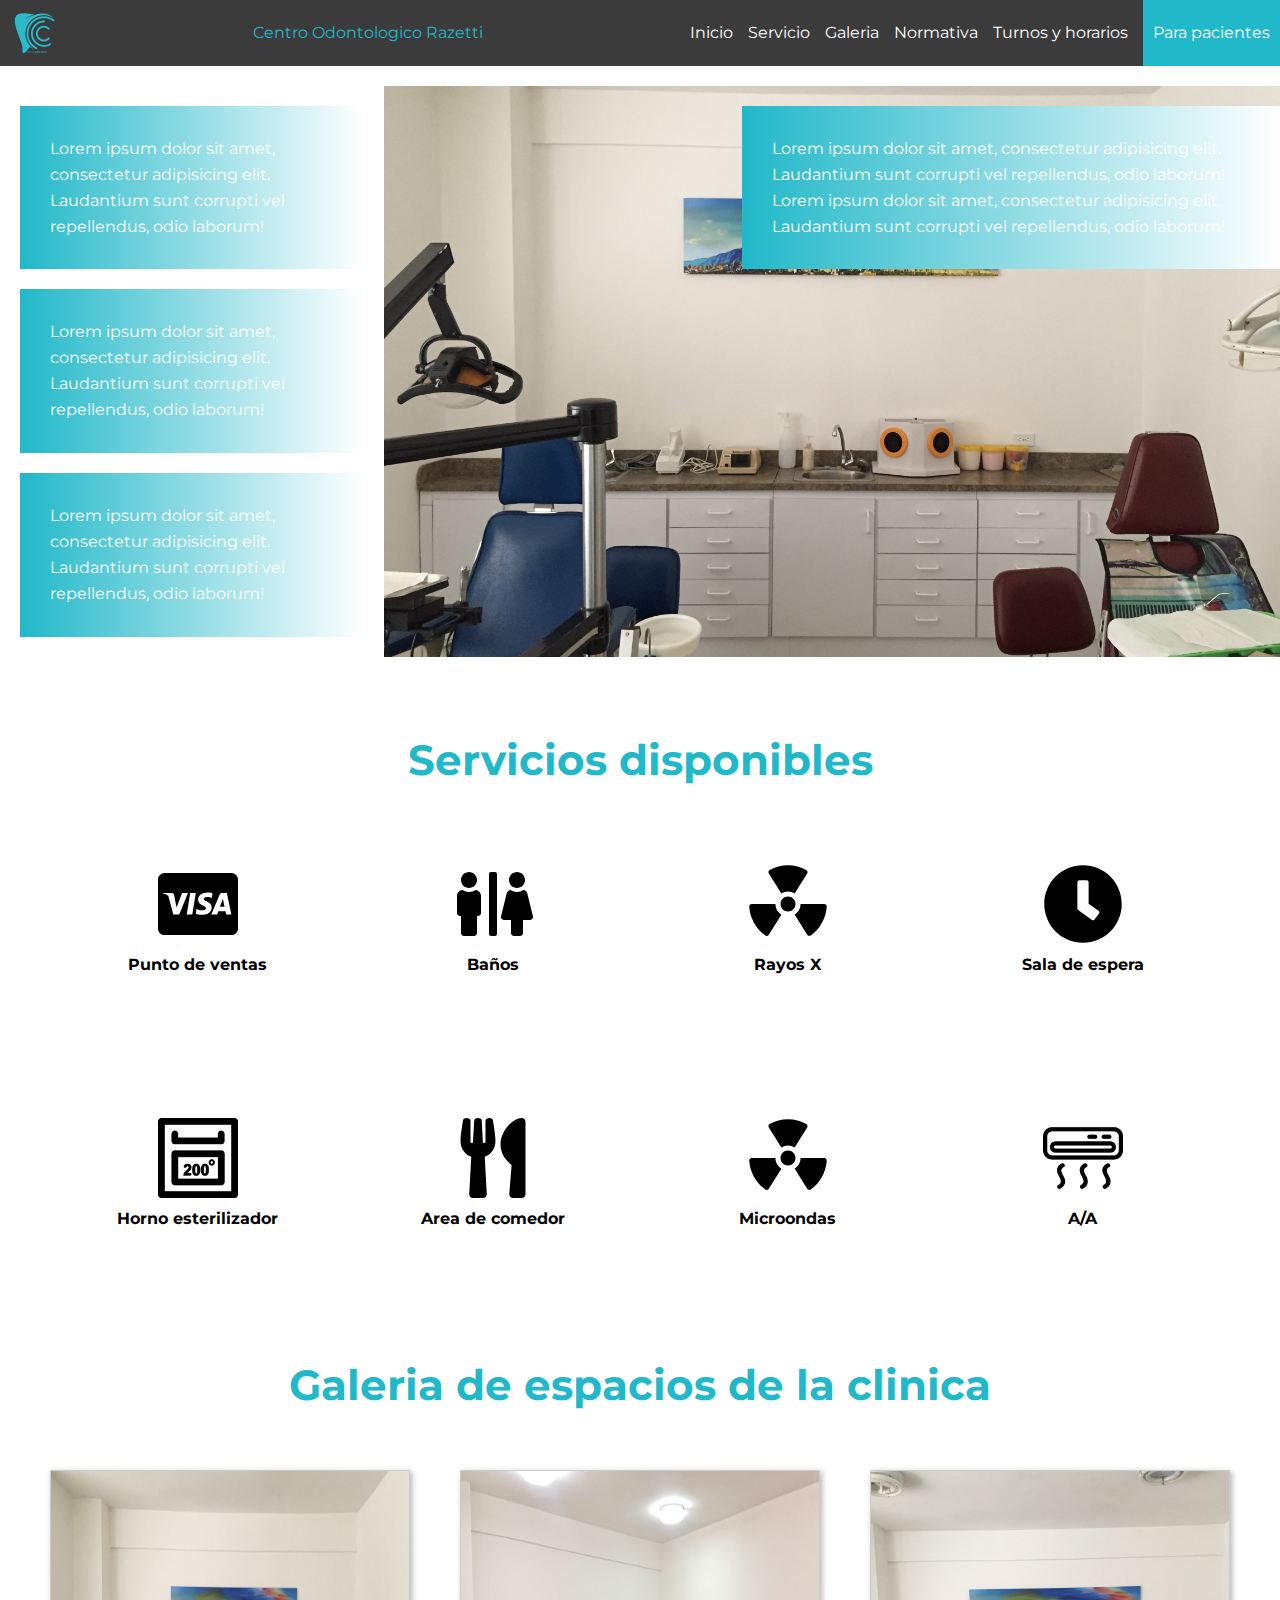
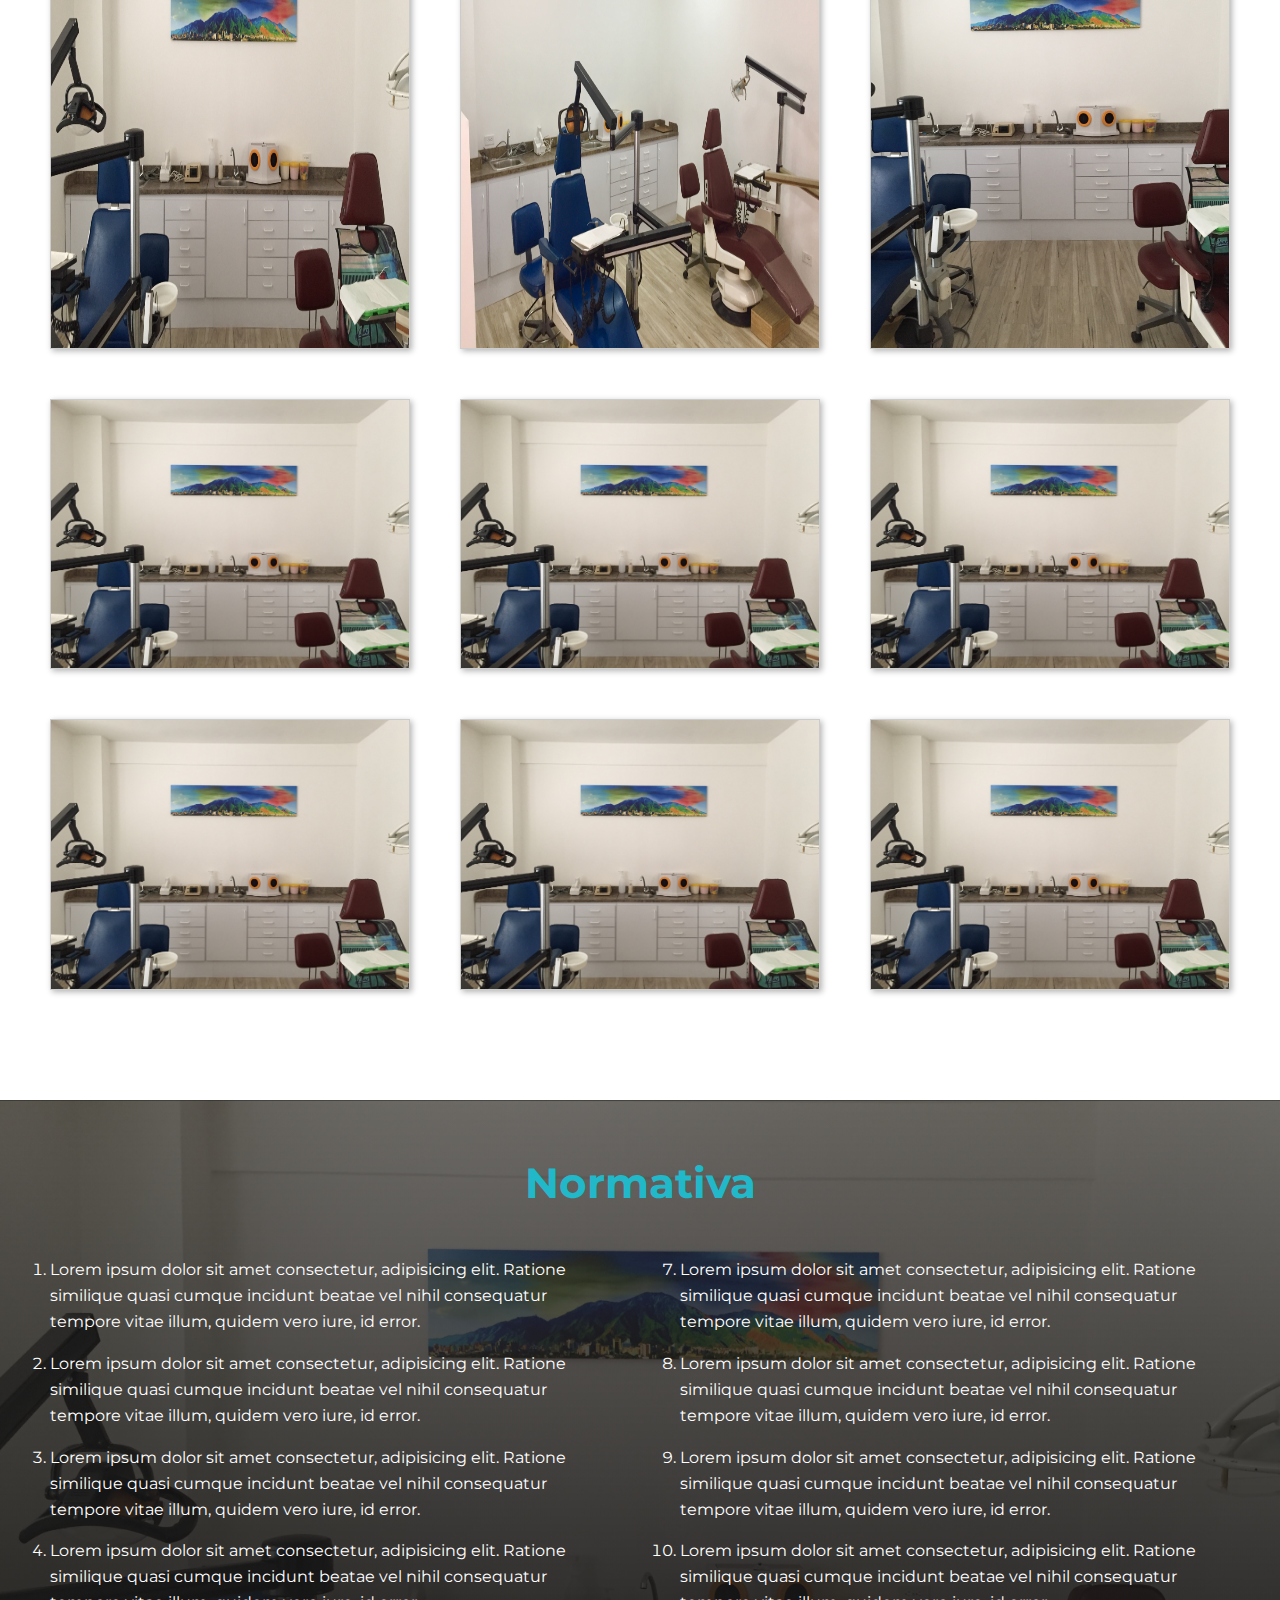
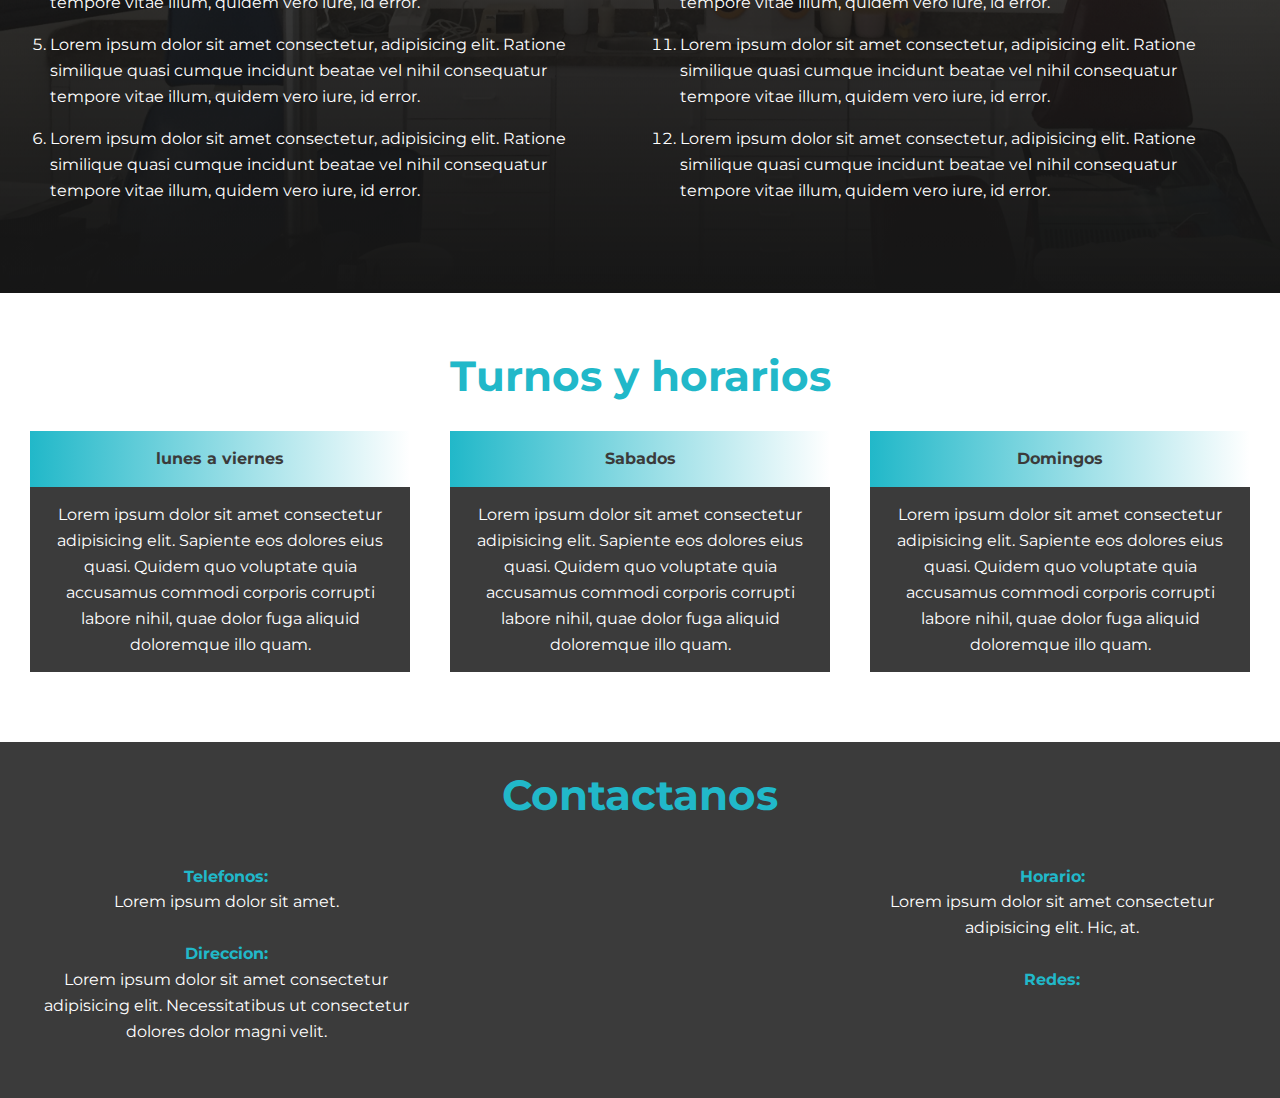
==== odontologos.html @ 335b18a8 "Se agrego galeria" ====
<!DOCTYPE html>
<html lang="en">

<head>
  <!-- Required meta tags -->
  <link rel="icon" href="Assets/Logos/icon.png">

  <!-- Required meta tags -->
  <meta charset="utf-8">
  <meta name="viewport" content="width=device-width, initial-scale=1">
  <link rel="stylesheet" href="https://use.fontawesome.com/releases/v5.4.1/css/all.css"
    integrity="sha384-5sAR7xN1Nv6T6+dT2mhtzEpVJvfS3NScPQTrOxhwjIuvcA67KV2R5Jz6kr4abQsz" crossorigin="anonymous">
  <link href="https://fonts.googleapis.com/css?family=Montserrat|Open+Sans" rel="stylesheet">
  <link rel="stylesheet" href="css/index.css">
  <link rel="stylesheet" href="css/odontologos.css">
  <title>Centro Odontologico Razetti</title>
</head>

<body>
  <div id="wrapper">
    <div id="navBar">
      <img src="Assets/Logos/LogoAzul_s.png" alt="Logo del centro odontologico Razetti">
      <p>Centro Odontologico Razetti</p>
      <ul>
        <li><a href="#misVis">Inicio</a></li>
        <li><a href="#especialidades">Servicio</a></li>
        <li><a href="#especialidades">Galeria</a></li>
        <li><a href="#formulario">Normativa</a></li>
        <li><a href="#opiniones">Turnos y horarios</a></li>
        <li id="CTAOd"><a href="index.html">Para pacientes</a></li>
      </ul>
      <div id="menuPhone">
          <a href="index.html">Soy paciente</a>
      </div>
    </div>
    <div id="odontHeader">
      <div id="odontHeader__cajon1">
        <div class="odontHeader__Desc">
          Lorem ipsum dolor sit amet, consectetur adipisicing elit. Laudantium sunt corrupti vel repellendus, odio
          laborum!
        </div>
        <div class="odontHeader__Desc">
          Lorem ipsum dolor sit amet, consectetur adipisicing elit. Laudantium sunt corrupti vel repellendus, odio
          laborum!
        </div>
        <div class="odontHeader__Desc">
          Lorem ipsum dolor sit amet, consectetur adipisicing elit. Laudantium sunt corrupti vel repellendus, odio
          laborum!
        </div>
      </div>
      <div id="odontHeader__cajon2">
        <div class="odontHeader__Desc">
          Lorem ipsum dolor sit amet, consectetur adipisicing elit. Laudantium sunt corrupti vel repellendus, odio
          laborum!
          Lorem ipsum dolor sit amet, consectetur adipisicing elit. Laudantium sunt corrupti vel repellendus, odio
          laborum!
        </div>
      </div>
    </div>
    <div id="servicios">
      <h1>Servicios disponibles</h1>
      <div id="serviciosCajon">
        <div class="servicioItem">
          <img src="Assets/Icons/cc-visa-brands.svg" alt="">
          <h3>Punto de ventas</h3>
        </div>
        <div class="servicioItem">
          <img src="Assets/Icons/restroom-solid.svg" alt="">
          <h3>Baños</h3>
        </div>
        <div class="servicioItem">
          <img src="Assets/Icons/radiation-solid.svg" alt="">
          <h3>Rayos X</h3>
        </div>
        <div class="servicioItem">
          <img src="Assets/Icons/clock-solid.svg" alt="">
          <h3>Sala de espera</h3>
        </div>
        <div class="servicioItem">
          <img src="Assets/Icons/degree.png" alt="">
          <h3>Horno esterilizador</h3>
        </div>
        <div class="servicioItem">
          <img src="Assets/Icons/utensils-solid.svg" alt="">
          <h3>Area de comedor</h3>
        </div>
        <div class="servicioItem">
          <img src="Assets/Icons/radiation-solid.svg" alt="">
          <h3>Microondas</h3>
        </div>
        <div class="servicioItem">
          <img src="Assets/Icons/AA.png" alt="">
          <h3>A/A</h3>
        </div>
      </div>
    </div>
    <div id="galeria">
      <h2>Galeria de espacios de la clinica</h2>
      <div class="grid">
        <img src="Assets/Fotos/IMG_8356.jpg" alt="Sample photo">
        <img src="Assets/Fotos/IMG_7278.jpg" alt="Sample photo">
        <img src="Assets/Fotos/IMG_8357.JPG" alt="Sample photo">
        <img src="Assets/Fotos/IMG_8356.jpg" alt="Sample photo">
        <img src="Assets/Fotos/IMG_8356.jpg" alt="Sample photo">
        <img src="Assets/Fotos/IMG_8356.jpg" alt="Sample photo">
        <img src="Assets/Fotos/IMG_8356.jpg" alt="Sample photo">
        <img src="Assets/Fotos/IMG_8356.jpg" alt="Sample photo">
        <img src="Assets/Fotos/IMG_8356.jpg" alt="Sample photo">
      </div>
    </div>
    <div id="normativa">
      <h2>Normativa</h2>
      <div id="normas">
        <div class="normas_cajon">
          <ol>
            <li>Lorem ipsum dolor sit amet consectetur, adipisicing elit. Ratione similique quasi cumque incidunt beatae
              vel nihil consequatur tempore vitae illum, quidem vero iure, id error.</li>
            <li>Lorem ipsum dolor sit amet consectetur, adipisicing elit. Ratione similique quasi cumque incidunt beatae
              vel nihil consequatur tempore vitae illum, quidem vero iure, id error.</li>
            <li>Lorem ipsum dolor sit amet consectetur, adipisicing elit. Ratione similique quasi cumque incidunt beatae
              vel nihil consequatur tempore vitae illum, quidem vero iure, id error.</li>
            <li>Lorem ipsum dolor sit amet consectetur, adipisicing elit. Ratione similique quasi cumque incidunt beatae
              vel nihil consequatur tempore vitae illum, quidem vero iure, id error.</li>
            <li>Lorem ipsum dolor sit amet consectetur, adipisicing elit. Ratione similique quasi cumque incidunt beatae
              vel nihil consequatur tempore vitae illum, quidem vero iure, id error.</li>
            <li>Lorem ipsum dolor sit amet consectetur, adipisicing elit. Ratione similique quasi cumque incidunt beatae
              vel nihil consequatur tempore vitae illum, quidem vero iure, id error.</li>
          </ol>
        </div>
        <div class="normas_cajon">
          <ol start="7">
            <li>Lorem ipsum dolor sit amet consectetur, adipisicing elit. Ratione similique quasi cumque incidunt beatae
              vel nihil consequatur tempore vitae illum, quidem vero iure, id error.</li>
            <li>Lorem ipsum dolor sit amet consectetur, adipisicing elit. Ratione similique quasi cumque incidunt beatae
              vel nihil consequatur tempore vitae illum, quidem vero iure, id error.</li>
            <li>Lorem ipsum dolor sit amet consectetur, adipisicing elit. Ratione similique quasi cumque incidunt beatae
              vel nihil consequatur tempore vitae illum, quidem vero iure, id error.</li>
            <li>Lorem ipsum dolor sit amet consectetur, adipisicing elit. Ratione similique quasi cumque incidunt beatae
              vel nihil consequatur tempore vitae illum, quidem vero iure, id error.</li>
            <li>Lorem ipsum dolor sit amet consectetur, adipisicing elit. Ratione similique quasi cumque incidunt beatae
              vel nihil consequatur tempore vitae illum, quidem vero iure, id error.</li>
            <li>Lorem ipsum dolor sit amet consectetur, adipisicing elit. Ratione similique quasi cumque incidunt beatae
              vel nihil consequatur tempore vitae illum, quidem vero iure, id error.</li>
          </ol>
        </div>
      </div>
    </div>
    <div id="turnos">
      <h2>Turnos y horarios</h2>
      <div id="turnosHorarios">
        <div class="turnodesc">
          <div class="turnosDia">
            lunes a viernes
          </div>
          <div class="turnosDia__desc">
            Lorem ipsum dolor sit amet consectetur adipisicing elit. Sapiente eos dolores eius quasi. Quidem quo
            voluptate quia accusamus commodi corporis corrupti labore nihil, quae dolor fuga aliquid doloremque illo
            quam.
          </div>
        </div>
        <div class="turnodesc">
          <div class="turnosDia">
            Sabados
          </div>
          <div class="turnosDia__desc">
            Lorem ipsum dolor sit amet consectetur adipisicing elit. Sapiente eos dolores eius quasi. Quidem quo
            voluptate quia accusamus commodi corporis corrupti labore nihil, quae dolor fuga aliquid doloremque illo
            quam.
          </div>
        </div>
        <div class="turnodesc">
          <div class="turnosDia">
            Domingos
          </div>
          <div class="turnosDia__desc">
            Lorem ipsum dolor sit amet consectetur adipisicing elit. Sapiente eos dolores eius quasi. Quidem quo
            voluptate quia accusamus commodi corporis corrupti labore nihil, quae dolor fuga aliquid doloremque illo
            quam.
          </div>
        </div>
      </div>
    </div>
    <div id="contacto">
      <h2>Contactanos</h2>
      <div id=cajon__contacto>
        <div id="datos">
          <p><span>Telefonos:</span><br>Lorem ipsum dolor sit amet.</p><br>
          <p><span>Direccion:</span><br>Lorem ipsum dolor sit amet consectetur adipisicing elit. Necessitatibus ut
            consectetur dolores
            dolor magni velit.</p>
        </div>
        <div id="imagen">
          <iframe
            src="https://www.google.com/maps/embed?pb=!1m18!1m12!1m3!1d1140.372047021545!2d-66.90102717078244!3d10.502074318170875!2m3!1f0!2f0!3f0!3m2!1i1024!2i768!4f13.1!3m3!1m2!1s0x0%3A0x0!2zMTDCsDMwJzA3LjUiTiA2NsKwNTQnMDEuNyJX!5e1!3m2!1ses-419!2sve!4v1553221756617"
            width="100%" height="200" frameborder="1" style="border:0" allowfullscreen></iframe>
          <!--img src="Assets/Fotos/IMG_7278.jpg" alt=""-->
        </div>
        <div id="redes">
          <p><span>Horario:</span><br>Lorem ipsum dolor sit amet consectetur adipisicing elit. Hic, at.</p><br>
          <p><span>Redes:</span><br> <a href="https://api.whatsapp.com/send?phone=584126186427" target="_blank"><i
                class="fab fa-whatsapp"></i></a> <a href="https://www.facebook.com/odontorazetti/" target="_blank"><i
                class="fab fa-facebook"></i></a> <a href="https://www.instagram.com/odontorazetti/" target="_blank"><i
                class="fab fa-instagram"></i></a></p>
        </div>
      </div>
    </div>
  </div>
  <script>
    window.onscroll = function () { myFunction() };

    var navbar = document.getElementById("navBar");
    var sticky = navbar.offsetTop;

    function myFunction() {
      if (window.pageYOffset >= sticky) {
        navbar.classList.add("sticky")
      } else {
        navbar.classList.remove("sticky");
      }
    }
  </script>
  <script type="text/javascript">
    var Tawk_API = Tawk_API || {}, Tawk_LoadStart = new Date();
    (function () {
      var s1 = document.createElement("script"), s0 = document.getElementsByTagName("script")[0];
      s1.async = true;
      s1.src = 'https://embed.tawk.to/5c956333101df77a8be405fd/default';
      s1.charset = 'UTF-8';
      s1.setAttribute('crossorigin', '*');
      s0.parentNode.insertBefore(s1, s0);
    })();
  </script>
</body>

</html>
---- css/index.css ----
/*******************************
********Estilos Comunes*********
*******************************/

/*
Escala de fuentes
4.236em
2.618em
1.618em
1em
0.618em
0.382em
0.236em
*/

html {
  box-sizing: border-box;
  scroll-behavior: smooth;
}

* , *:before , *:after {
  box-sizing:inherit;
}

img {
  max-width: 100%;
}

.sticky {
  position: fixed;
  top: 0;
  left:0;
  width: 100%;
  z-index: 999;
}

#menuPhone {
  display:none;
}

#wrapper {
  max-width: 1440px;
  margin-left: auto;
  margin-right: auto;
}

*, body {
  padding: 0;
  margin:0;
  font-family: 'Montserrat', sans-serif;
  font-size: 100%;
  line-height: 1.618em;
}

h1, h2 {
  font-family:Montserrat;
  font-size: 2.618em;
  color: #21b8c9;
}

h3 {
  font-size: 1.618;
}
/*******************************
*************Header*************
*******************************/
header {
  width: 100%;
  height: 100vh;
  display: flex;
  position:relative
}

#header__image {
  height: 100vh;
  width: 50%;
  background-image: linear-gradient(to right,rgba(255, 255, 255, 0) 0%, rgba(255, 255, 255, 0.1) 80%, rgb(255, 255, 255) 100%), url("../Assets/Imagenes/Capa_8.jpg");
  background-size: cover;
  background-position: center center;
  padding: 20px;
}

  #header__image img {
    width: 6.25em;
  }

#header__text {
  display: flex;
  flex-direction: column;
  width: 50%;
  padding: 80px;
  justify-content: center;
  text-align: center;
}

#imgHeader {
  display:none;
}

  #header__text * {
    margin-bottom: 40px;
  }

  #header__text h1 {
    color: #2cbacb;
  }

  #imgHeader2 {
    width: 50%;
    align-self: center;
  }

  #side__social {
    width: 3em;
    padding: 15px;
    display: flex;
    flex-direction: column;
    text-align: center;
    position:absolute;
    bottom:0;
    right: 0;
    background: #21b8c9;
  }

  #side__social i {
    font-size:1.5em;
    color: white;
    margin: .7em 0;
  }


/*******************************
*************NavBar*************
*******************************/

#navBar {
  background-color: #3b3b3b;
  display: flex;
  justify-content: space-between;
  align-items: center;
  color:#21b8c9;
}

  #navBar img {
    height: 50px;
    padding-left: 10px;
  }

  #navBar ul {
    display: flex;
  }

    #navBar li {
      padding-top: 20px;
      padding-bottom: 20px;
      margin-left:15px;
      list-style-type: none;
      text-align: center;
    }

    #navBar a {
      text-decoration: none;
      color: white;
    }

    #CTAOd {
      padding-right: 10px; 
      padding-left: 10px;
      background-color: #21b8c9;
      color:#3b3b3b;
    }

/*******************************
********Mision y Vision*********
*******************************/

#misVis {
  background-image: linear-gradient(to top , rgba(22,22,22, 1),  rgba(22,22,22, .6)), url("../Assets/Fotos/IMG_8356.jpg");
  background-size: cover;
  background-position: center center;
  display:flex;
}

  #misVis > * {
    padding: 50px 40px 40px 40px;
  }

  #mision{
    text-align: right;
  }

  #misVis p {
    color: white;
  }

/*******************************
********Especialidades**********
*******************************/
#especialidades {
  text-align: center;
  padding: 50px 30px;
}

.especialidad {
  display: flex;
  align-items: center;
  padding: 30px;
  text-align: left;
}

.especialidad__imagen{
  width:50%;
}

.especialidad__imagen img{
  width:60%;
  border-radius: 20px;
}

.especialidad__texto{
  width:50%;
  text-align: left
}

.reverse {
  flex-direction: row-reverse;
  text-align: right;
}

/*******************************
************Formulario***********
*******************************/
#formulario {
  background-color: #21b8c9;
  display: flex;
}

  #imgFormulario {
    width:50%;
    background-image: linear-gradient(to top , rgba(22,22,22, .8),  rgba(22,22,22, .2)), url("../Assets/Fotos/IMG_7278.jpg");
    background-position: center center;
    background-size: cover;
    display:flex;
    flex-direction: column;
    justify-content: center;
    align-items: center;
    padding: 30px;
    color:white;
    text-align: center;
  }

    #imgFormulario img{
      width:40%;
      padding-bottom: 50px;
    }

  #textoFormulario {
    width: 50%;
    color:white;
    text-align: center;
    padding:  100px 20px;
    display: flex;
    flex-direction: column;
    justify-content: center;
  }


  #textoFormulario input {
    width: 100%;
  }


  #textoFormulario form {
    width: 100%;
    text-align: left;
    padding: 0 15% 0 15%;
  }

  #textoFormulario #phone {
    width: 50%;
  }

  #textoFormulario div {
    margin: 1em 0 1em 0;
  }

  #textoFormulario textarea {
    width:100%;
    height: 200px;
  }


    #textoFormulario h2{
      color:white;
      margin-bottom: 1em;
    }

  .btn {
      width: 170px;
      height: 40px;
      background-color: #3b3b3b;
      border-radius: 5px;
      border: none;
      color:#fff;
      align-self: flex-start;
    }

/*******************************
************Opiniones***********
*******************************/

#opiniones {
  background-image: linear-gradient(to top , rgba(250,250,250, .8),  rgba(250,250,250, .2)), url("../Assets/Fotos/opiniones.jpg");
  background-size: cover;
  padding: 100px 20px;
  text-align: center;
}

#opiniones h2{
  color: #3b3b3b;
}
  

#cajon__pacientes {
  display: flex;
  padding: 100px 20px 20px 20px;
}

 .paciente {
   text-align: center;
   padding:20px;
 }

 .paciente img {
   border-radius: 50%;
   width: 40%;
   transition: .5s;
   filter: grayscale(100%);
 }

 .paciente img:hover {
  filter: grayscale(0%);
}

 .paciente p, .paciente cite {
   font-size: .9em
 }

/*******************************
*************Contacto************
*******************************/

#contacto {
  background-color: #3b3b3b;
  color:#fff;
  text-align: center;
  padding:20px;
}

#cajon__contacto {
  display: flex;
  align-items: center;
}

#cajon__contacto div {
  width:33.3%;
  text-align: center;
  padding: 20px;
}

#cajon__contacto a {
  color:#fff;
  font-size: 2em;
  margin: 10px;
}

#cajon__contacto span {
  font-weight: bold;
  color: #21b8c9
}

/*******************************
*************Media************
*******************************/
/*******************************
*************Queries************
*******************************/

@media (max-width:600px) {
#menuPhone {
  display:block;
  background-color: #21b8c9;
  color:#fff;
  text-align: center;
  padding: 10px;
  align-self: flex-end
}

*, body {
  font-size: 95%;
}

h1, h2 {
    font-size: 1.618em
  }
/*******************************
*************Header*************
*******************************/
  #header__image {
    display:none;
  }

  #header__text {
    background-image: linear-gradient(to top , rgba(22,22,22, .8),  rgba(22,22,22, .2)), url("../Assets/Imagenes/Capa_8.jpg");
    width: 100%;
  }



  #header__text p {
    display:none;
  }

  #header__text * {
    margin-bottom: 0;
  }
  
    #imgHeader {
      display:block;
      width:150px;
      height: 150px;
      align-self: center;
    }

    
    #imgHeader2 {
      display:none;
    }

  

/*******************************
*************NavBar*************
*******************************/

  #navBar {
    justify-content: space-between;
  }

  #navBar ul {
    display: none;
  }

  #navBar img {
    height: 40px;
    padding-right: 10px
  }

/*******************************
********Mision y Vision*********
*******************************/

#misVis {
  background-image: linear-gradient(to top , rgba(22,22,22, 1),  rgba(22,22,22, .6)), url("../Assets/Fotos/IMG_8356.jpg");
  background-size: cover;
  background-position: center center;
  display:flex;
  flex-direction: column;
  text-align: center;

}
  #mision{
    text-align: center;
  }

/*******************************
********Especialidades**********
*******************************/

  .especialidad {
    display: flex;
    flex-direction: column;
    text-align: center;
  }

  .especialidad__imagen{
    width:100%
  }

  .especialidad__imagen img{
    width:100%;
    margin-bottom:1em;
  }

  .especialidad__texto{
    width:100%;
    text-align: center;
  }

/*******************************
************Formulario***********
*******************************/
  #imgFormulario {
    display:none;
  }
  
  #textoFormulario {
    width: 100%;
    background-image: linear-gradient(to top , rgba(22,22,22, .8),  rgba(22,22,22, .2)), url("../Assets/Fotos/IMG_7278.jpg");
    background-position: center center;
    background-size: cover;
  }

/*******************************
************Opiniones***********
*******************************/
#opiniones {
  background-image: linear-gradient(to top , #fff, #fff )
}

#opiniones h2{
  color: #21b8c9;
}

#cajon__pacientes {
  flex-direction:column;
  background-color: #fff
}

.paciente img {
  width: 60%;
}

/*******************************
*************Contacto************
*******************************/
#cajon__contacto {
 flex-direction:column;
 
}

#cajon__contacto div {
  width:100%;
}
}
---- css/odontologos.css ----
html {
  box-sizing: border-box;
  scroll-behavior: smooth;
}

* , *:before , *:after {
  box-sizing:inherit;
}


/*******************************
*************Header*************
*******************************/
#odontHeader {
  display: flex;
  padding: 20px 0
}

#odontHeader__cajon1 {
width:30%;
}

#odontHeader__cajon2 {
  width:70%;
  background-image: url("../Assets/Fotos/IMG_8356.jpg");
  background-size: cover;
  background-position: center;
}

  #odontHeader__cajon2 div {
    width: 60%;
    margin-left: auto;
    margin-right: 0;
  }

.odontHeader__Desc {
  background-image: linear-gradient(to right, #21b8c9, white);
  margin:20px;
  padding: 30px;
  color:white;
}

/*******************************
************Servicios***********
*******************************/
#servicios {
  text-align: center;
  padding: 50px;
}

#serviciosCajon {
  display: flex;
  flex-wrap: wrap
}

.servicioItem {
  width: 25%;
  padding: 70px 30px
}

.servicioItem img {
  width: 80px;
  height: 80px
}

/*******************************
**************Grid**************
*******************************/
#galeria{
 text-align: center;
 margin-bottom: 60px
}

.grid { 
  padding: 50px;
  display: grid;
  grid-template-columns: repeat(3, 1fr);
  grid-gap: 50px;
  align-items: stretch;
  }
.grid img {
  border: 1px solid #ccc;
  box-shadow: 2px 2px 6px 0px  rgba(0,0,0,0.3);
  max-width: 100%;
}

/*******************************
*************Normas*************
*******************************/
#normativa {
  text-align: center;
  background-image: linear-gradient(to top , rgba(22,22,22, 1),  rgba(22,22,22, .6)), url("../Assets/Fotos/IMG_8356.jpg");
  background-size: cover;
  background-position: center center;
  padding: 50px 10px
}

#normas {
  display: flex;
}

.normas_cajon {
  width: 50%
}

.normas_cajon ol {
  margin: 40px;
  text-align: left;
  color: #fff;
}

.normas_cajon li {
  margin-bottom: 16px;
}

/*******************************
************Horarios************
*******************************/
#turnos {
  text-align: center;
  padding: 50px 10px
}

#turnosHorarios {
  display: flex;
  
}

.turnodesc {
  margin: 20px;
}

.turnosDia {
  background-image: linear-gradient(to right, #21b8c9, white);
  margin:20px;
  color: #3b3b3b;
  width: 100%;
  margin: 0;
  padding: 15px;
  font-weight: bold
}

.turnosDia__desc {
  color: #fff;
  background-color: #3b3b3b;
  width: 100%;
  margin: 0;
  padding: 15px
}


/*******************************
*************Media************
*******************************/
/*******************************
*************Queries************
*******************************/
/*******************************
*************Header*************
*******************************/
@media (max-width:600px) {
  *, body {
    font-size: 95%;
  }

#odontHeader__cajon1 {
  display:none;
}

#odontHeader__cajon2 {
  width:100%;
}

/*******************************
***********Servicios************
*******************************/
#servicios {
  padding: 10px;
}

.servicioItem {
  width: 50%;
}

.servicioItem img {
  width: 50px;
  height: 50px
}

/*******************************
*************Normas*************
*******************************/
#normas {
  display: flex;
  flex-direction: column;
}

#normativa h2 {
margin-bottom:40px;
}

.normas_cajon {
  width: 100%
}

.normas_cajon ol {
  margin: 0 40px 0 40px;
}

/*******************************
************Horarios************
*******************************/
#turnosHorarios {
  display: flex;
  flex-direction: column
}


.grid {
  grid-template-columns: 1fr;
}
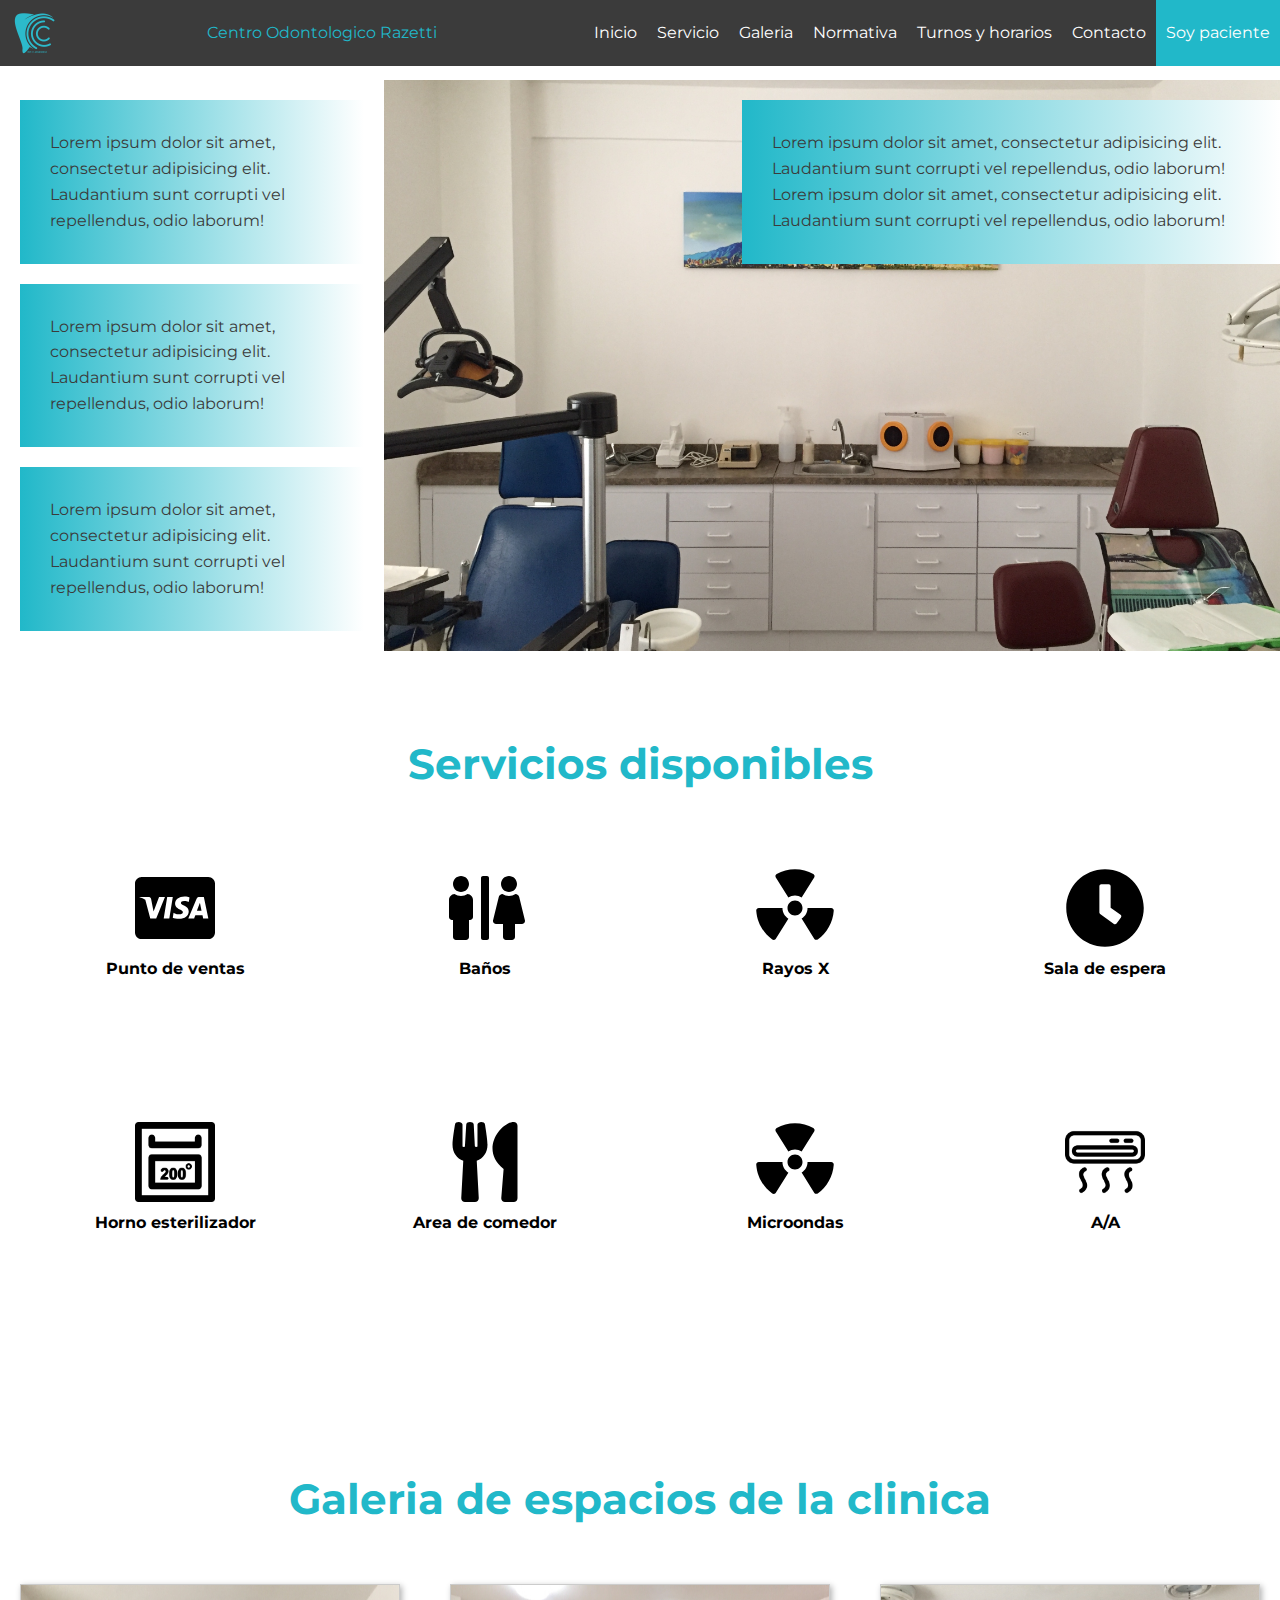
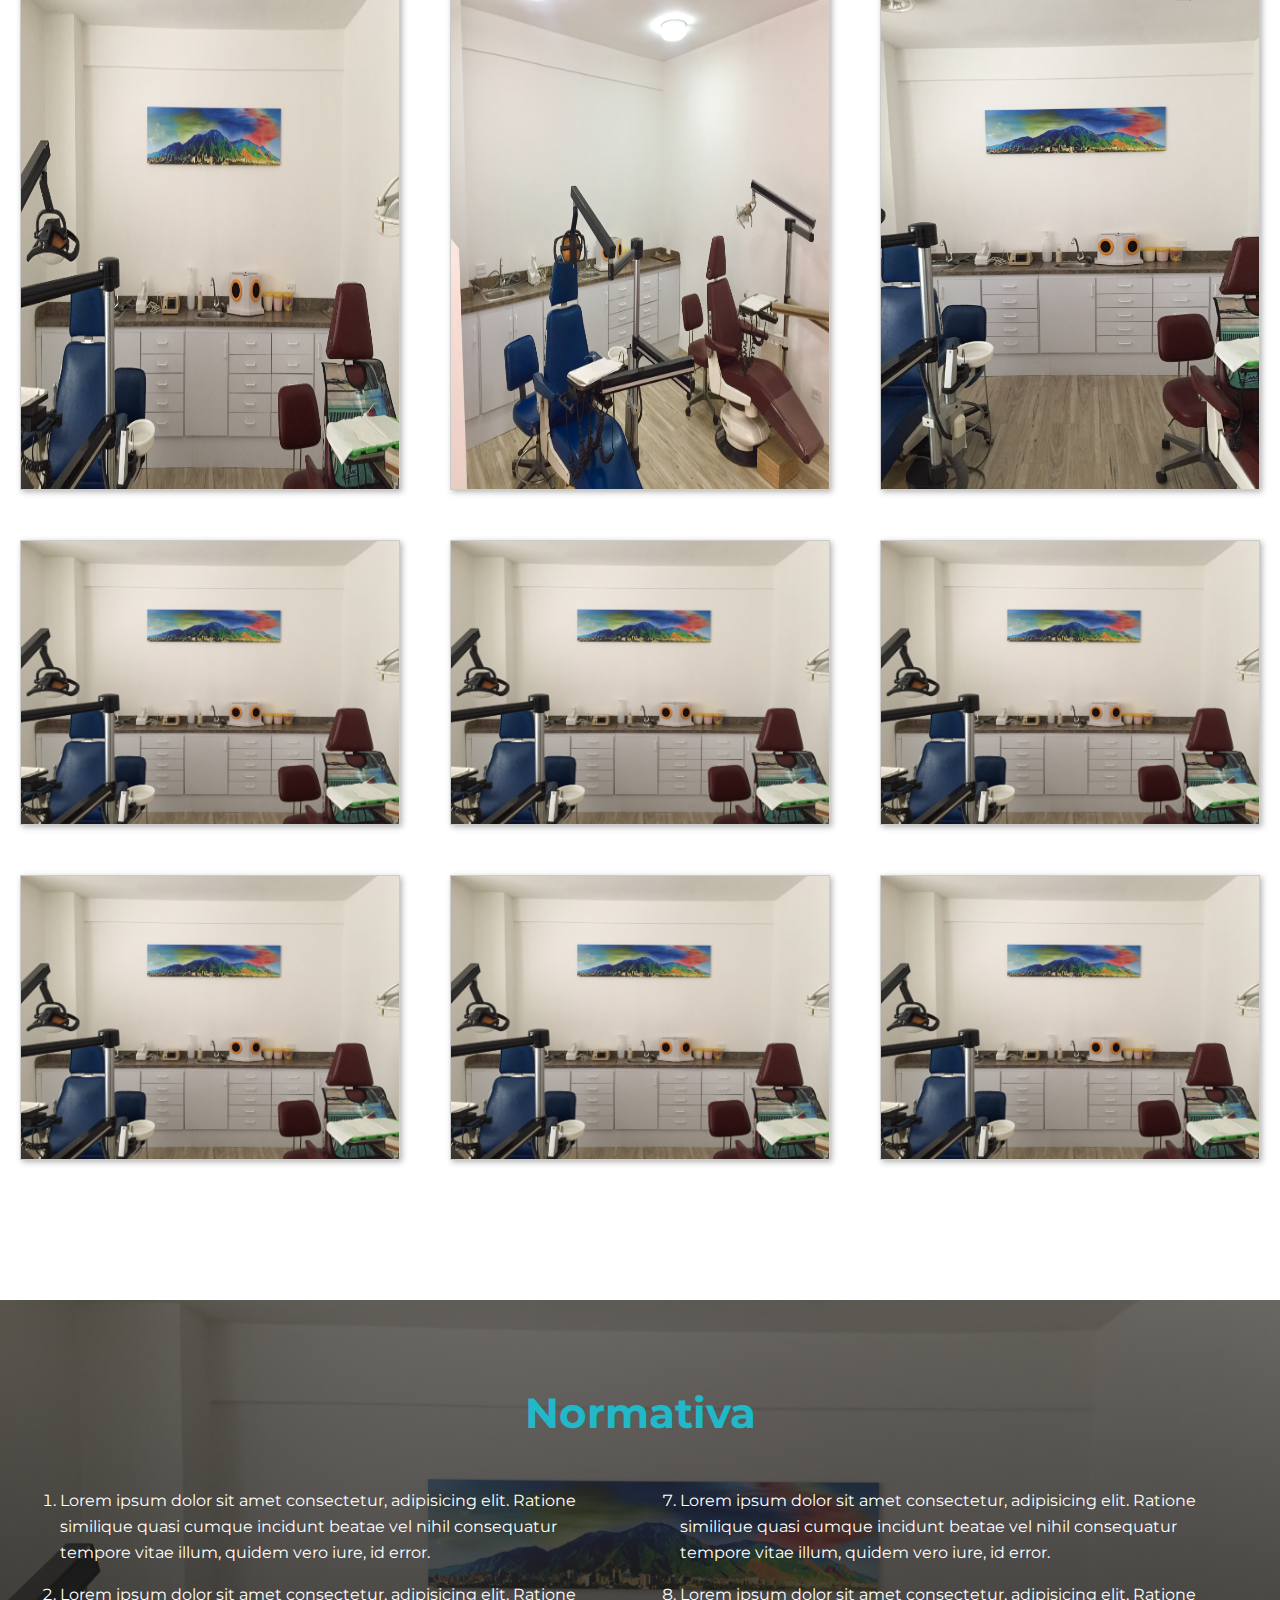
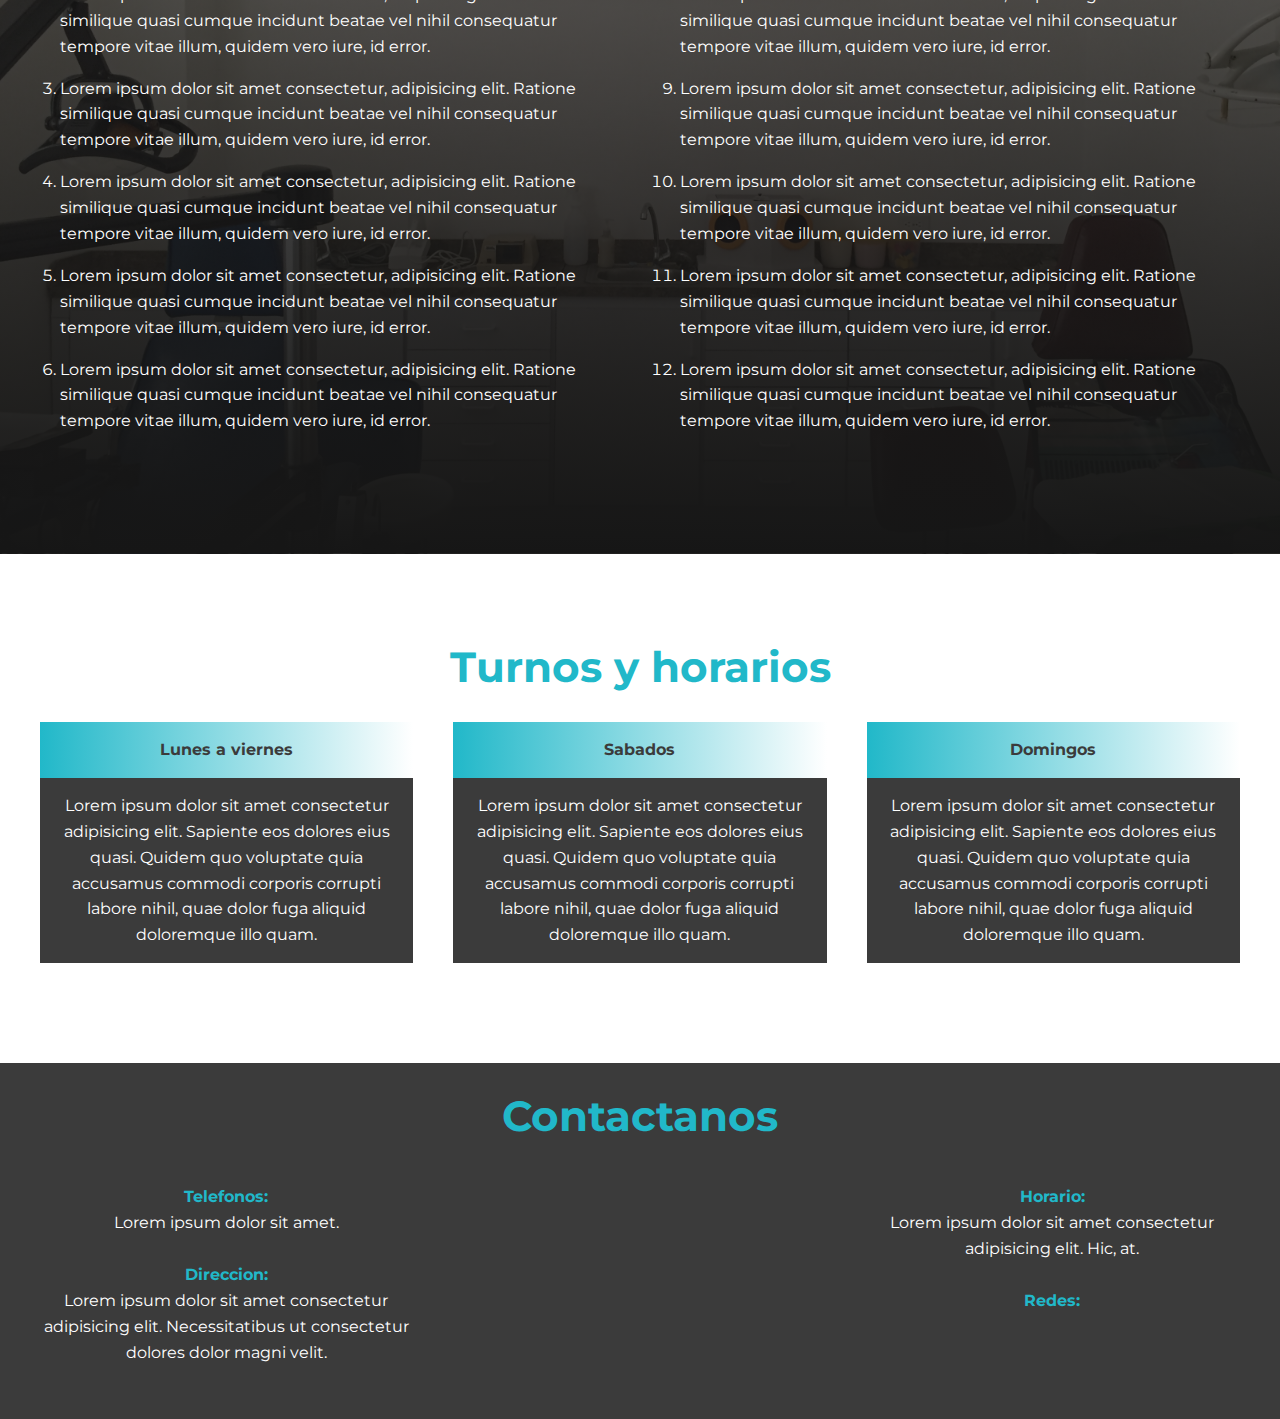
==== commit 2d40ee61: "detalles version movil" ====
--- a/odontologos.html
+++ b/odontologos.html
@@ -18,16 +18,17 @@
 
 <body>
   <div id="wrapper">
-    <div id="navBar">
+    <div id="navBar" class="fixed">
       <img src="Assets/Logos/LogoAzul_s.png" alt="Logo del centro odontologico Razetti">
       <p>Centro Odontologico Razetti</p>
       <ul>
-        <li><a href="#misVis">Inicio</a></li>
-        <li><a href="#especialidades">Servicio</a></li>
-        <li><a href="#especialidades">Galeria</a></li>
-        <li><a href="#formulario">Normativa</a></li>
-        <li><a href="#opiniones">Turnos y horarios</a></li>
-        <li id="CTAOd"><a href="index.html">Para pacientes</a></li>
+        <li><a href="#odontHeader">Inicio</a></li>
+        <li><a href="#servicios">Servicio</a></li>
+        <li><a href="#galeria">Galeria</a></li>
+        <li><a href="#normativa">Normativa</a></li>
+        <li><a href="#turnos">Turnos y horarios</a></li>
+        <li><a href="#contacto">Contacto</a></li>
+        <li id="CTAOd"><a href="index.html">Soy paciente</a></li>
       </ul>
       <div id="menuPhone">
           <a href="index.html">Soy paciente</a>
@@ -150,7 +151,7 @@
       <div id="turnosHorarios">
         <div class="turnodesc">
           <div class="turnosDia">
-            lunes a viernes
+            Lunes a viernes
           </div>
           <div class="turnosDia__desc">
             Lorem ipsum dolor sit amet consectetur adipisicing elit. Sapiente eos dolores eius quasi. Quidem quo
@@ -205,7 +206,7 @@
       </div>
     </div>
   </div>
-  <script>
+  <!--script>
     window.onscroll = function () { myFunction() };
 
     var navbar = document.getElementById("navBar");
@@ -218,7 +219,7 @@
         navbar.classList.remove("sticky");
       }
     }
-  </script>
+  </script-->
   <script type="text/javascript">
     var Tawk_API = Tawk_API || {}, Tawk_LoadStart = new Date();
     (function () {
--- a/css/index.css
+++ b/css/index.css
@@ -151,16 +151,24 @@
   }
 
     #navBar li {
+      padding-right: 10px; 
+      padding-left: 10px;
       padding-top: 20px;
       padding-bottom: 20px;
-      margin-left:15px;
       list-style-type: none;
       text-align: center;
+      color:#fff;
+    }
+
+    #navBar li:hover {
+      background-color: #21b8c9;
+      color: #3b3b3b;
+      font-weight: bold
     }
 
     #navBar a {
       text-decoration: none;
-      color: white;
+      color: inherit;
     }
 
     #CTAOd {
@@ -179,6 +187,7 @@
   background-size: cover;
   background-position: center center;
   display:flex;
+  padding:80px 20px;
 }
 
   #misVis > * {
@@ -198,7 +207,7 @@
 *******************************/
 #especialidades {
   text-align: center;
-  padding: 50px 30px;
+  padding: 80px 20px;
 }
 
 .especialidad {
@@ -312,7 +321,7 @@
 #opiniones {
   background-image: linear-gradient(to top , rgba(250,250,250, .8),  rgba(250,250,250, .2)), url("../Assets/Fotos/opiniones.jpg");
   background-size: cover;
-  padding: 100px 20px;
+  padding: 80px 20px;
   text-align: center;
 }
 
@@ -403,6 +412,14 @@
 h1, h2 {
     font-size: 1.618em
   }
+
+#side__social {
+  display: none
+}
+
+  #misVis, #especialidades, #textoFormulario, #opiniones, #cajon__pacientes, #header__text {
+    padding: 20px 10px
+  }
 /*******************************
 *************Header*************
 *******************************/
@@ -445,6 +462,7 @@
 
   #navBar {
     justify-content: space-between;
+    text-align: center
   }
 
   #navBar ul {
@@ -453,7 +471,12 @@
 
   #navBar img {
     height: 40px;
-    padding-right: 10px
+    padding-left: 10
+  }
+
+  #navBar p {
+    margin-left:10px;
+    margin-right:10px;
   }
 
 /*******************************
@@ -511,6 +534,10 @@
     background-size: cover;
   }
 
+  #textoFormulario h2 {
+    margin-bottom: 0;
+  }
+
 /*******************************
 ************Opiniones***********
 *******************************/
--- a/css/odontologos.css
+++ b/css/odontologos.css
@@ -7,13 +7,18 @@
   box-sizing:inherit;
 }
 
-
+.fixed{
+  position: fixed;
+  top:0;
+  left: 0;
+  width:100%;
+}
 /*******************************
 *************Header*************
 *******************************/
 #odontHeader {
   display: flex;
-  padding: 20px 0
+  padding: 80px 0 0 0
 }
 
 #odontHeader__cajon1 {
@@ -37,7 +42,7 @@
   background-image: linear-gradient(to right, #21b8c9, white);
   margin:20px;
   padding: 30px;
-  color:white;
+  color:#3b3b3b;
 }
 
 /*******************************
@@ -45,7 +50,7 @@
 *******************************/
 #servicios {
   text-align: center;
-  padding: 50px;
+  padding:80px 20px;
 }
 
 #serviciosCajon {
@@ -64,15 +69,16 @@
 }
 
 /*******************************
-**************Grid**************
+**************Galeria**************
 *******************************/
 #galeria{
- text-align: center;
- margin-bottom: 60px
-}
-
-.grid { 
-  padding: 50px;
+  padding:80px 20px;
+  text-align: center;
+  margin-bottom: 60px
+}
+
+.grid {
+  padding-top: 50px;
   display: grid;
   grid-template-columns: repeat(3, 1fr);
   grid-gap: 50px;
@@ -92,7 +98,7 @@
   background-image: linear-gradient(to top , rgba(22,22,22, 1),  rgba(22,22,22, .6)), url("../Assets/Fotos/IMG_8356.jpg");
   background-size: cover;
   background-position: center center;
-  padding: 50px 10px
+  padding: 80px 20px
 }
 
 #normas {
@@ -118,7 +124,7 @@
 *******************************/
 #turnos {
   text-align: center;
-  padding: 50px 10px
+  padding: 80px 20px
 }
 
 #turnosHorarios {
@@ -163,6 +169,10 @@
     font-size: 95%;
   }
 
+  #odontHeader, #servicios, #galeria, #normativa, #turnos {
+    padding: 20px 10px
+  }
+
 #odontHeader__cajon1 {
   display:none;
 }
@@ -218,4 +228,5 @@
 
 .grid {
   grid-template-columns: 1fr;
+}
 }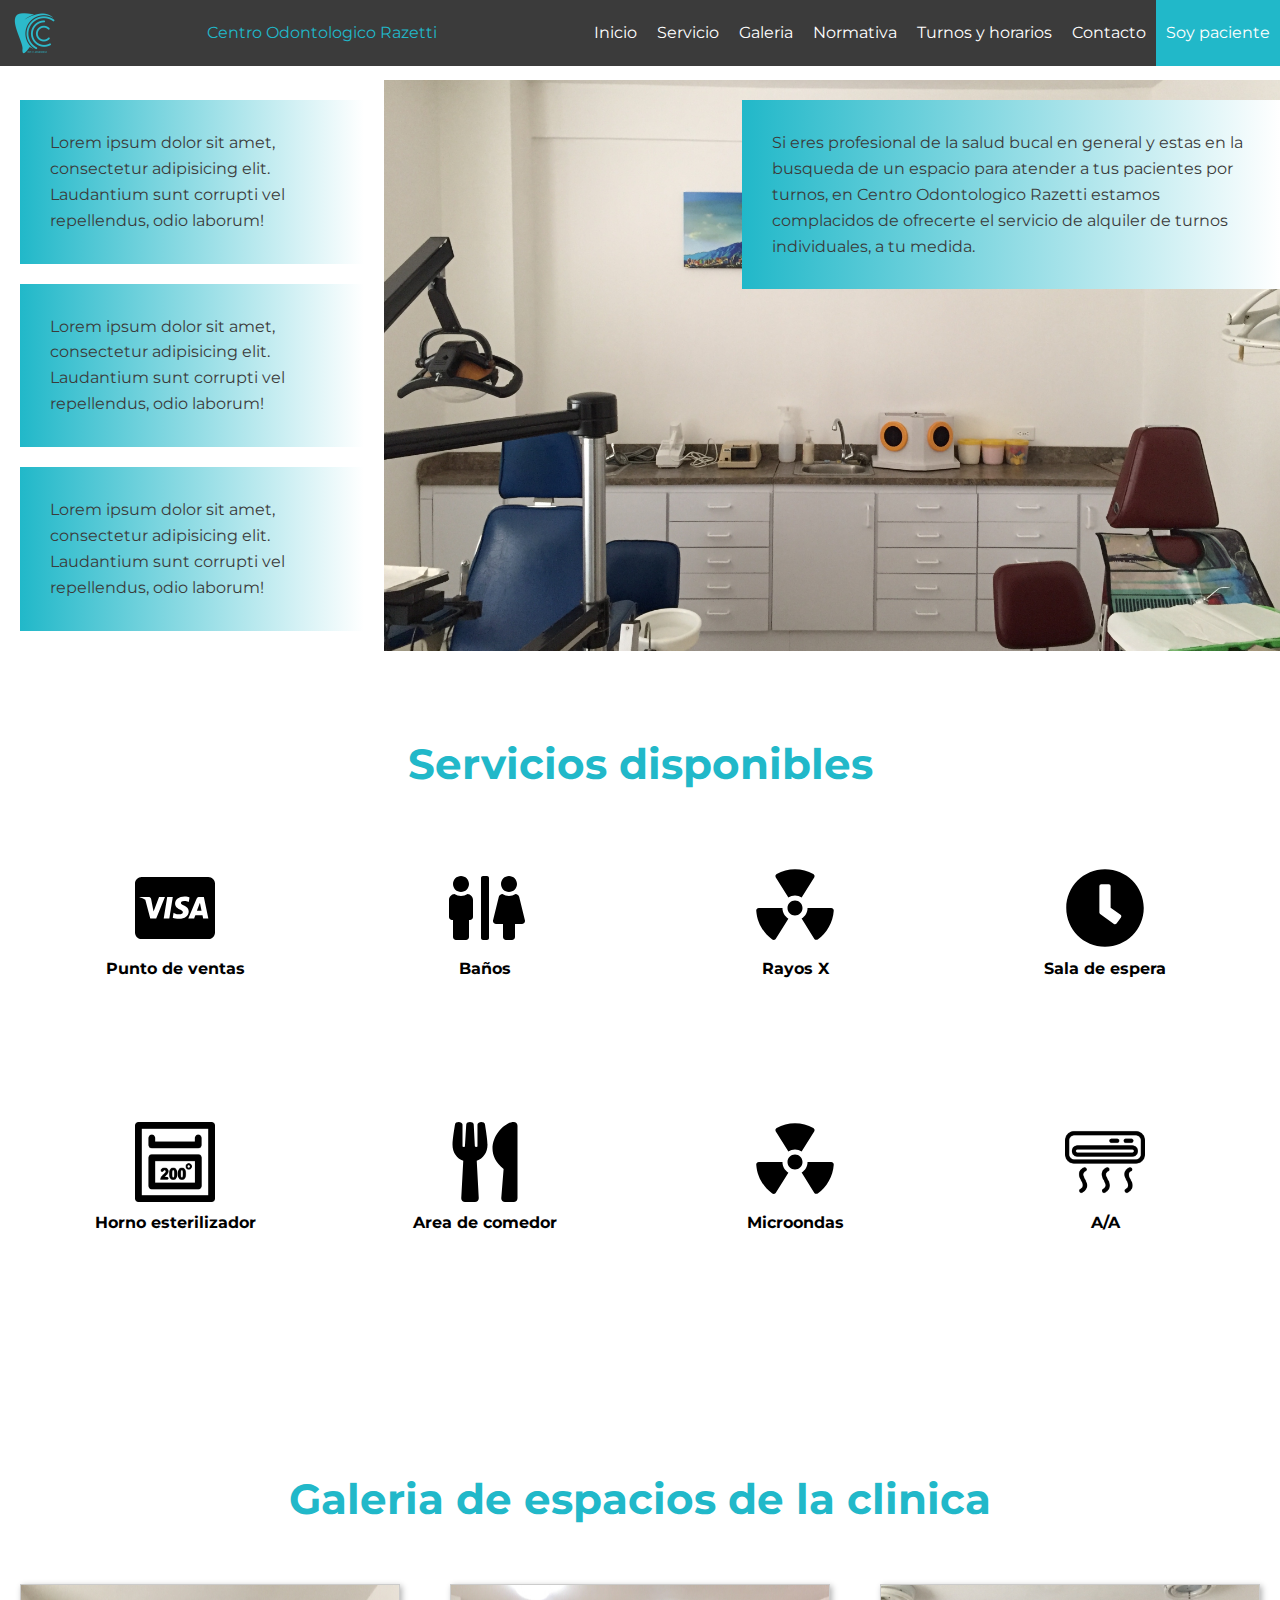
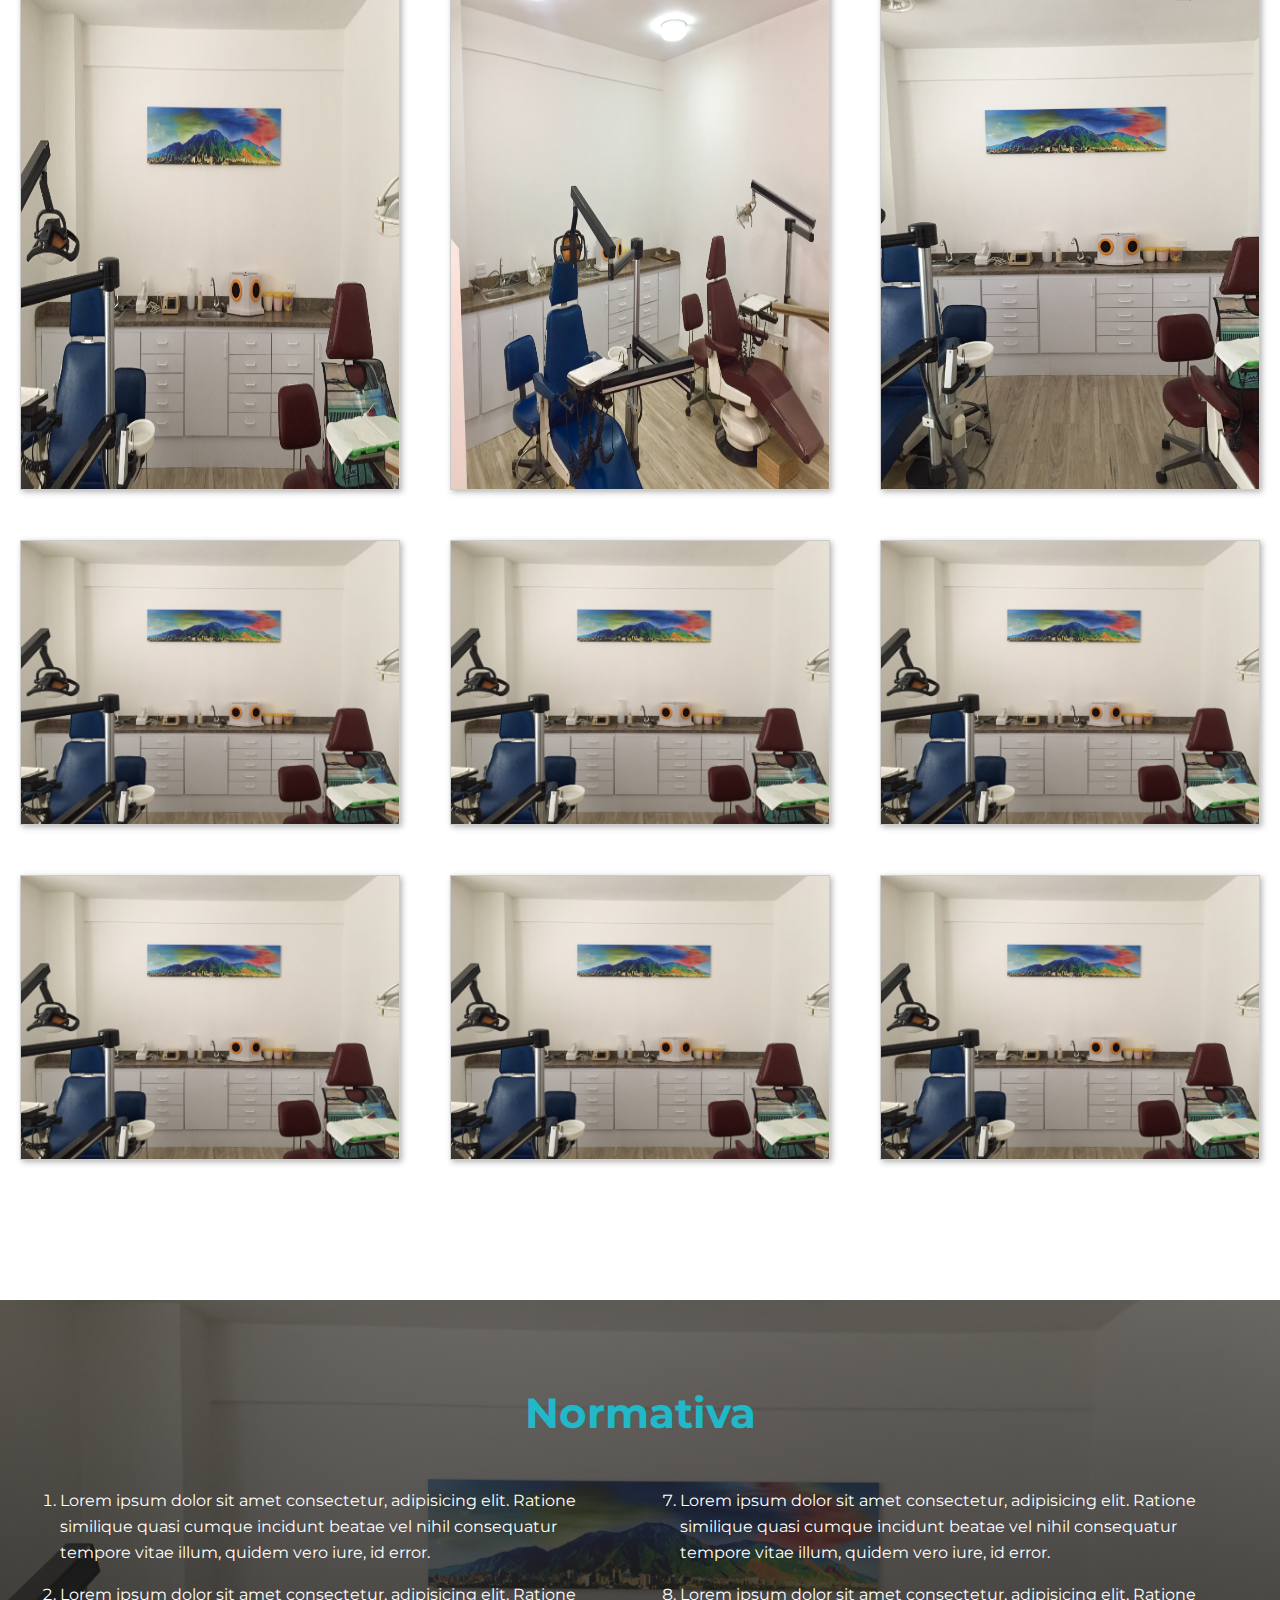
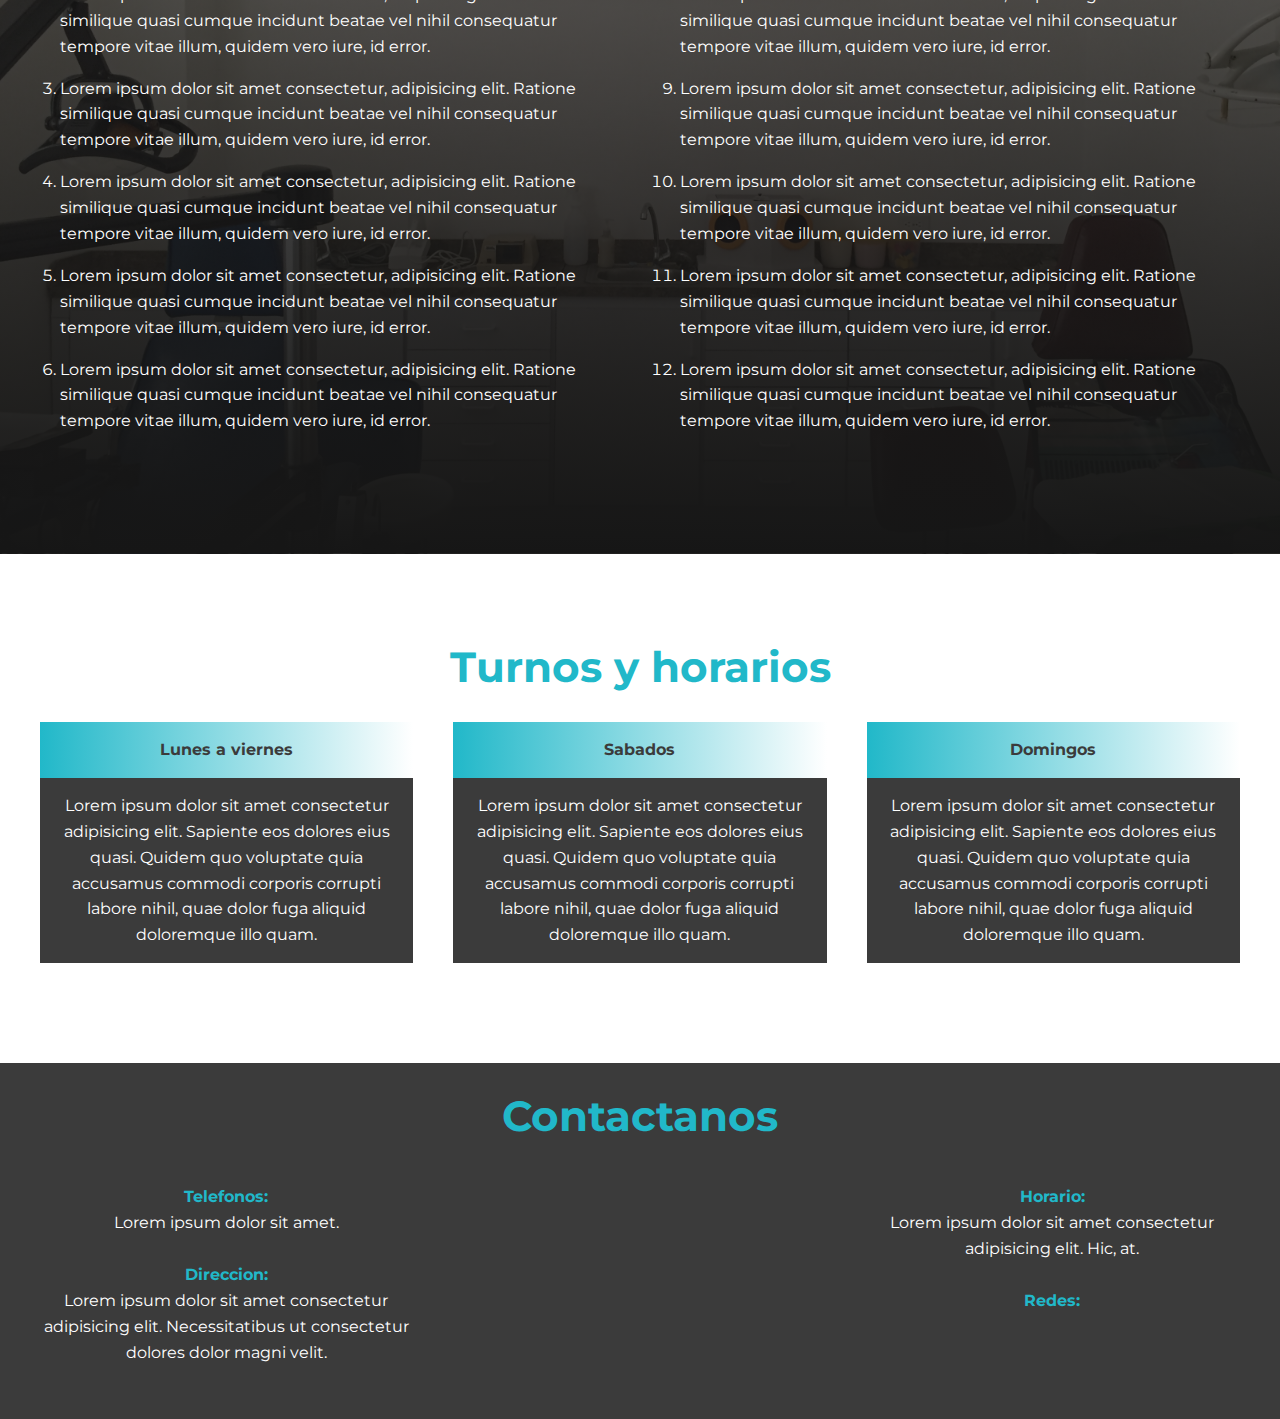
==== commit 64988fcd: "ajustes varios en version movil" ====
--- a/odontologos.html
+++ b/odontologos.html
@@ -51,11 +51,9 @@
       </div>
       <div id="odontHeader__cajon2">
         <div class="odontHeader__Desc">
-          Lorem ipsum dolor sit amet, consectetur adipisicing elit. Laudantium sunt corrupti vel repellendus, odio
-          laborum!
-          Lorem ipsum dolor sit amet, consectetur adipisicing elit. Laudantium sunt corrupti vel repellendus, odio
-          laborum!
-        </div>
+          Si eres profesional de la salud bucal en general y estas en la busqueda de un espacio para atender a tus pacientes por turnos, en Centro Odontologico Razetti estamos complacidos de ofrecerte el servicio de alquiler de turnos individuales, a tu medida.
+        </div>
+        <a href="#servicios" id="arrowDown"><i class="fas fa-chevron-circle-down"></i></a>
       </div>
     </div>
     <div id="servicios">
--- a/css/odontologos.css
+++ b/css/odontologos.css
@@ -45,6 +45,9 @@
   color:#3b3b3b;
 }
 
+#arrowDown {
+  display: none
+}
 /*******************************
 ************Servicios***********
 *******************************/
@@ -169,8 +172,13 @@
     font-size: 95%;
   }
 
-  #odontHeader, #servicios, #galeria, #normativa, #turnos {
+#servicios, #galeria, #normativa, #turnos, .servicioItem {
     padding: 20px 10px
+  }
+
+  #odontHeader {
+    width: 100%;
+    padding: 0;
   }
 
 #odontHeader__cajon1 {
@@ -179,13 +187,31 @@
 
 #odontHeader__cajon2 {
   width:100%;
-}
-
+  height: 100vh;
+  display: flex;
+  align-items: center
+}
+
+#odontHeader__cajon2 div {
+  background-image: linear-gradient(to left, #3b3b3b 70%, transparent);
+  color: #fff;
+  width: 90%
+}
+
+#arrowDown {
+  display: block;
+  position: absolute;
+  bottom: 5%;
+  left:50%;
+  font-size: 4em;
+  color:#3b3b3b;
+  transform: translate(-50%, 0)
+}
 /*******************************
 ***********Servicios************
 *******************************/
 #servicios {
-  padding: 10px;
+  padding: 60px 10px 10px 10px;
 }
 
 .servicioItem {
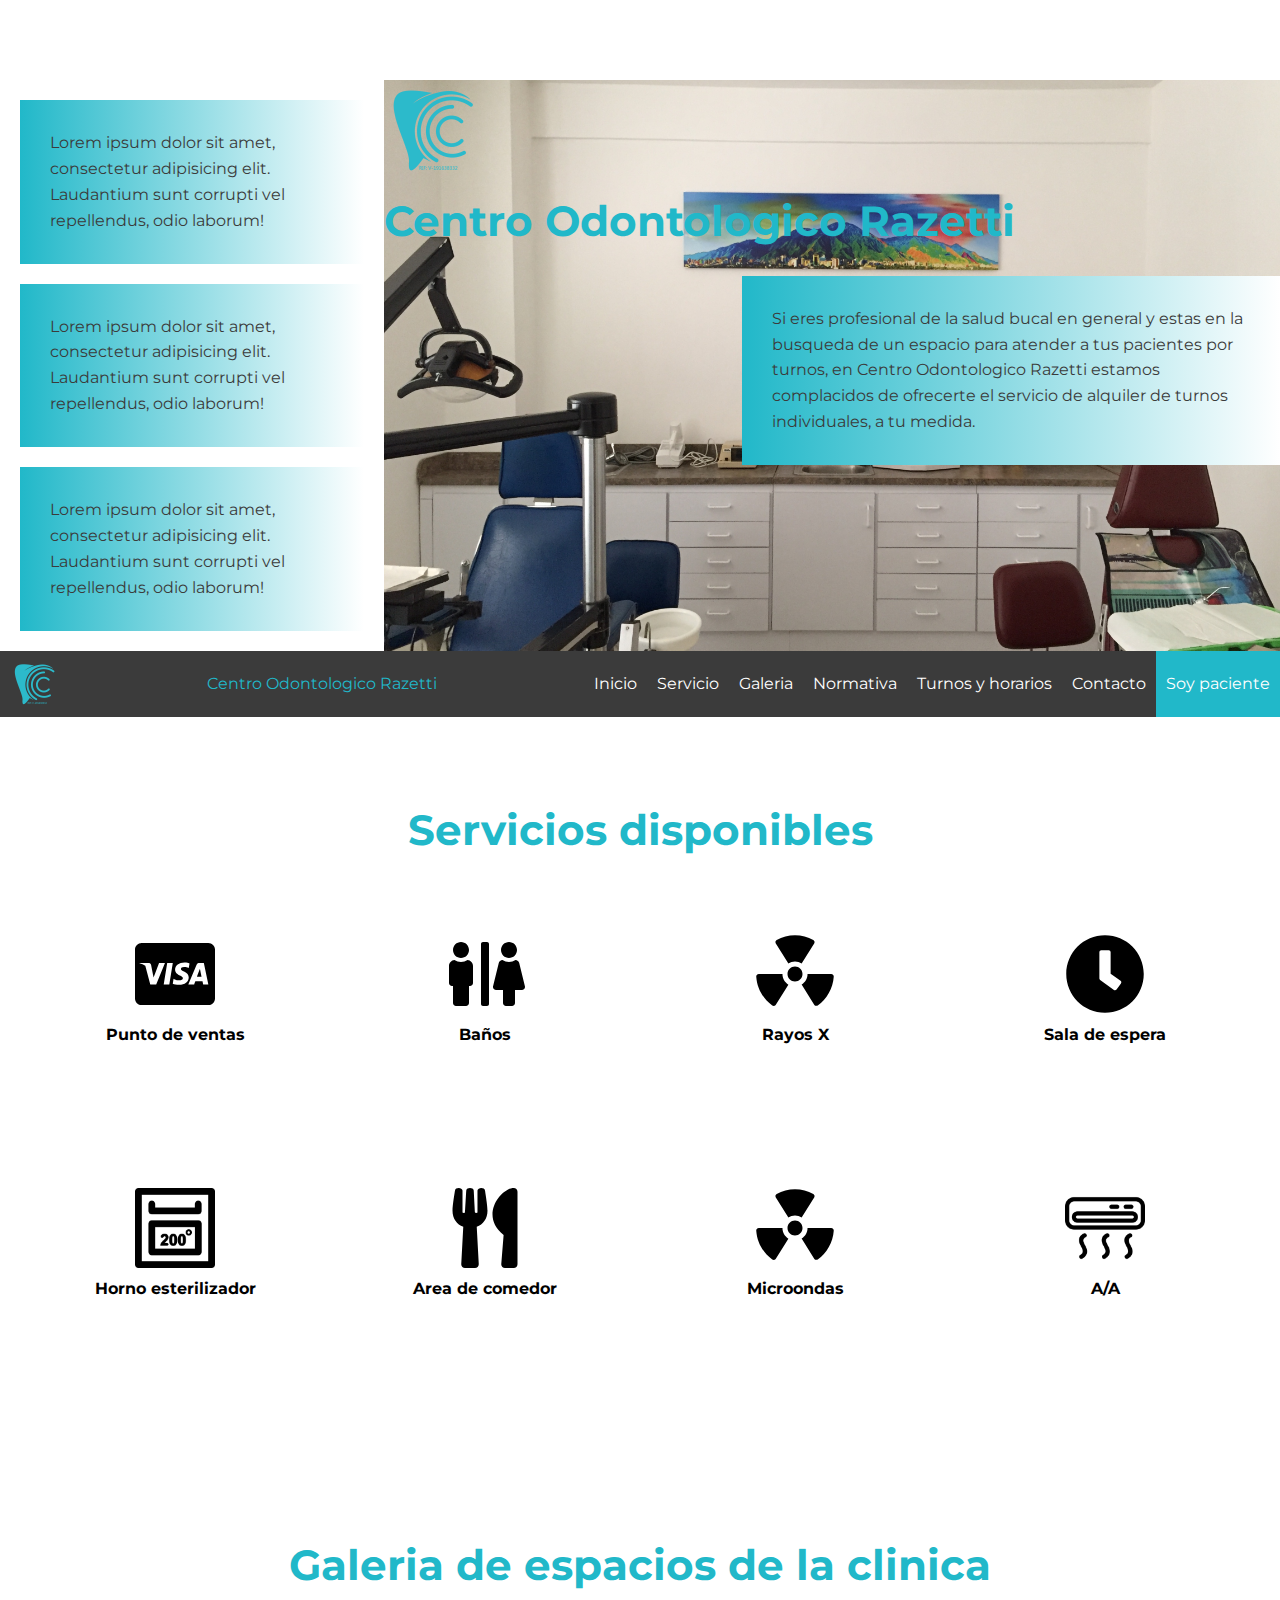
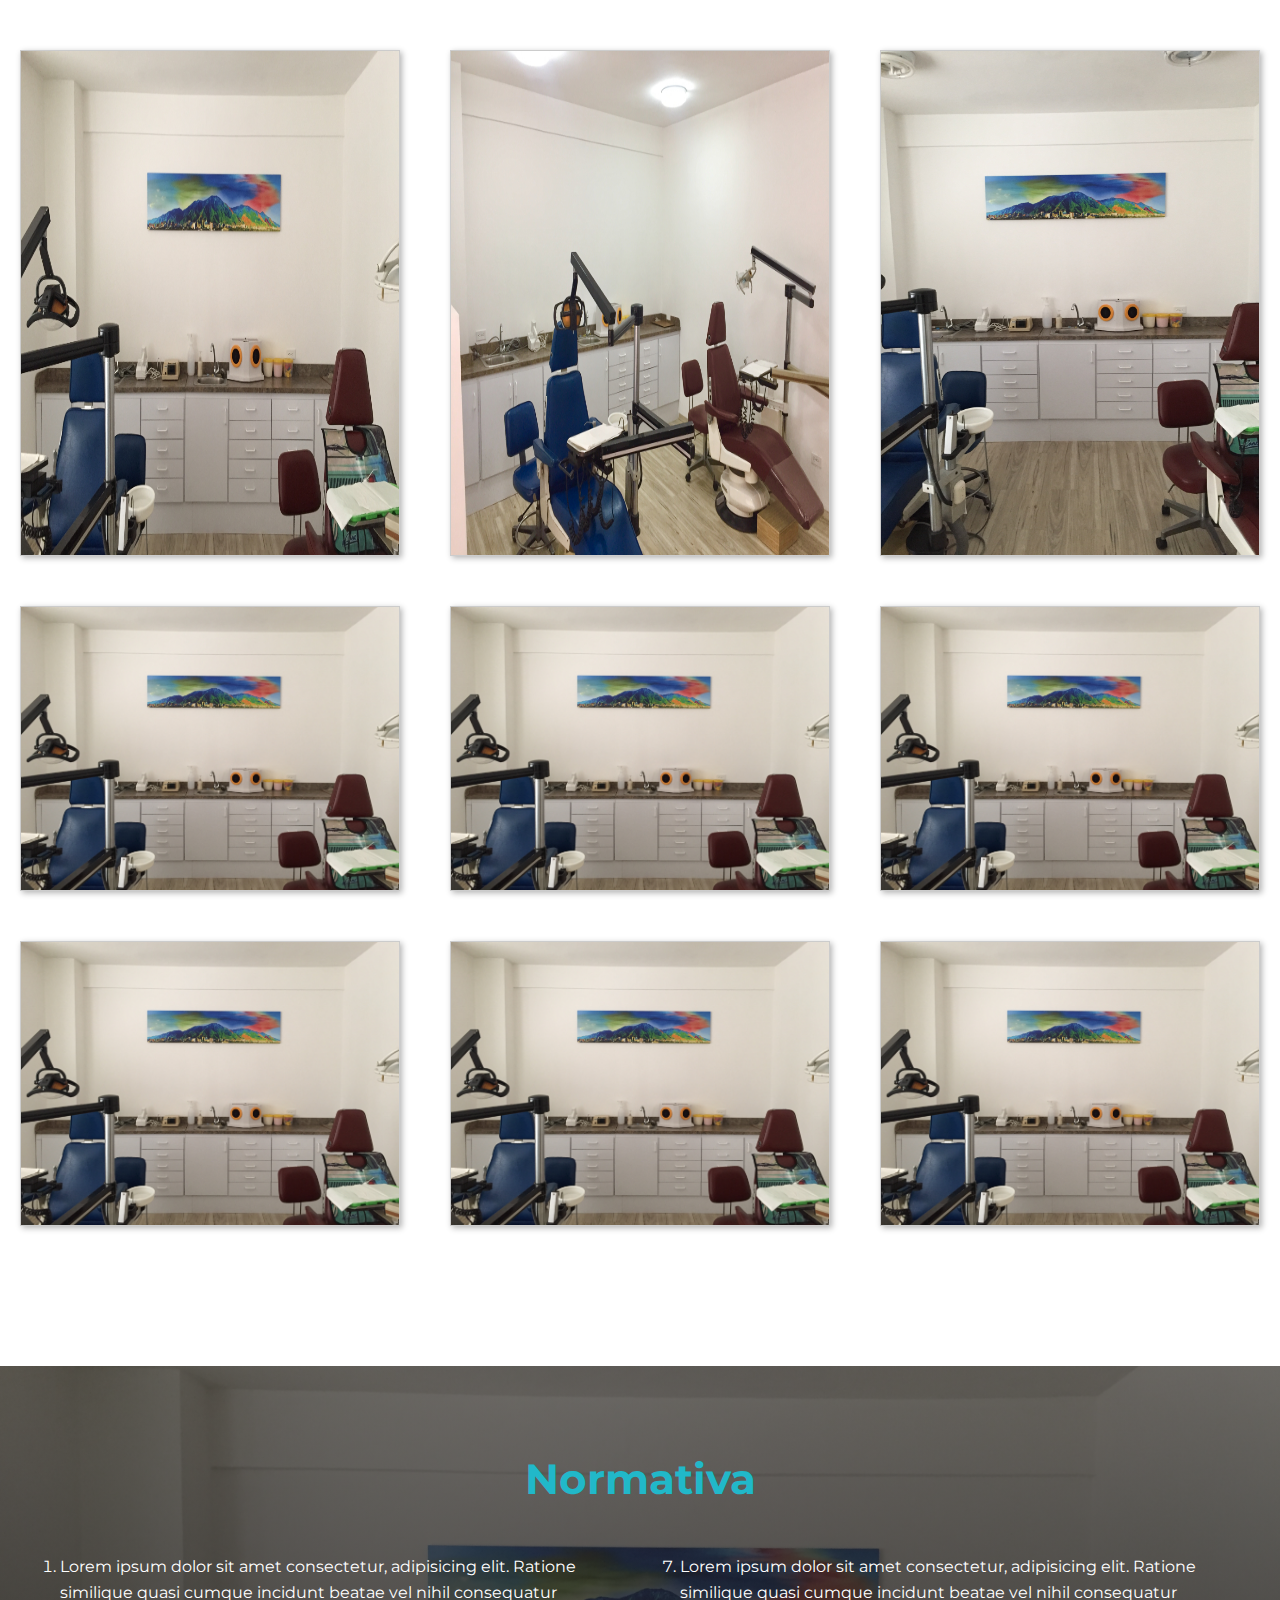
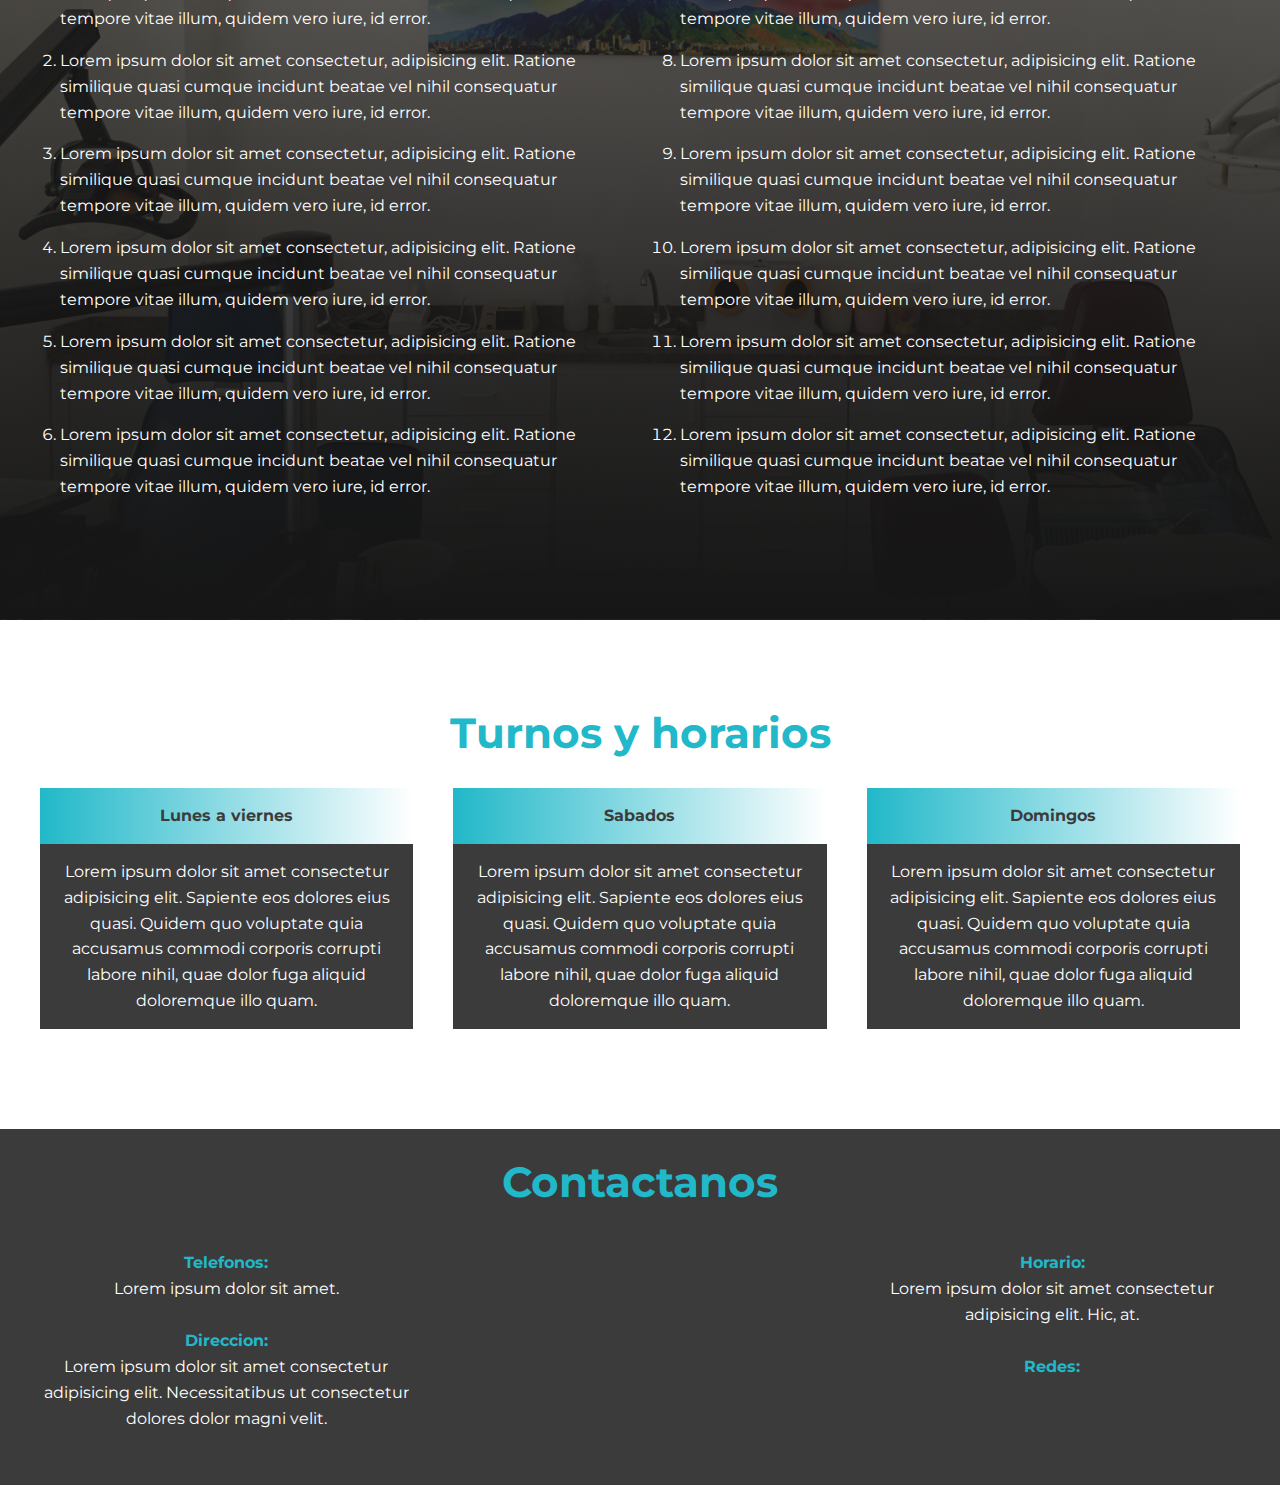
==== commit 8ea8419a: "movil header" ====
--- a/odontologos.html
+++ b/odontologos.html
@@ -18,7 +18,33 @@
 
 <body>
   <div id="wrapper">
-    <div id="navBar" class="fixed">
+    <div id="odontHeader">
+      <div id="odontHeader__cajon1">
+        <div class="odontHeader__Desc">
+          Lorem ipsum dolor sit amet, consectetur adipisicing elit. Laudantium sunt corrupti vel repellendus, odio
+          laborum!
+        </div>
+        <div class="odontHeader__Desc">
+          Lorem ipsum dolor sit amet, consectetur adipisicing elit. Laudantium sunt corrupti vel repellendus, odio
+          laborum!
+        </div>
+        <div class="odontHeader__Desc">
+          Lorem ipsum dolor sit amet, consectetur adipisicing elit. Laudantium sunt corrupti vel repellendus, odio
+          laborum!
+        </div>
+      </div>
+      <div id="odontHeader__cajon2">
+        <div>
+          <img src="Assets/Logos/LogoAzul_s.png" alt="" width="100" height="100">
+          <h2>Centro Odontologico Razetti</h2>
+          <div class="odontHeader__Desc">
+            <p> Si eres profesional de la salud bucal en general y estas en la busqueda de un espacio para atender a tus pacientes por turnos, en Centro Odontologico Razetti estamos complacidos de ofrecerte el servicio de alquiler de turnos individuales, a tu medida.</p>
+          </div>
+          <a href="#navBar" id="arrowDown"><i class="fas fa-chevron-circle-down"></i></a>
+      </div>
+      </div>
+    </div>
+    <div id="navBar">
       <img src="Assets/Logos/LogoAzul_s.png" alt="Logo del centro odontologico Razetti">
       <p>Centro Odontologico Razetti</p>
       <ul>
@@ -34,28 +60,6 @@
           <a href="index.html">Soy paciente</a>
       </div>
     </div>
-    <div id="odontHeader">
-      <div id="odontHeader__cajon1">
-        <div class="odontHeader__Desc">
-          Lorem ipsum dolor sit amet, consectetur adipisicing elit. Laudantium sunt corrupti vel repellendus, odio
-          laborum!
-        </div>
-        <div class="odontHeader__Desc">
-          Lorem ipsum dolor sit amet, consectetur adipisicing elit. Laudantium sunt corrupti vel repellendus, odio
-          laborum!
-        </div>
-        <div class="odontHeader__Desc">
-          Lorem ipsum dolor sit amet, consectetur adipisicing elit. Laudantium sunt corrupti vel repellendus, odio
-          laborum!
-        </div>
-      </div>
-      <div id="odontHeader__cajon2">
-        <div class="odontHeader__Desc">
-          Si eres profesional de la salud bucal en general y estas en la busqueda de un espacio para atender a tus pacientes por turnos, en Centro Odontologico Razetti estamos complacidos de ofrecerte el servicio de alquiler de turnos individuales, a tu medida.
-        </div>
-        <a href="#servicios" id="arrowDown"><i class="fas fa-chevron-circle-down"></i></a>
-      </div>
-    </div>
     <div id="servicios">
       <h1>Servicios disponibles</h1>
       <div id="serviciosCajon">
@@ -204,7 +208,7 @@
       </div>
     </div>
   </div>
-  <!--script>
+  <script>
     window.onscroll = function () { myFunction() };
 
     var navbar = document.getElementById("navBar");
@@ -217,7 +221,7 @@
         navbar.classList.remove("sticky");
       }
     }
-  </script-->
+  </script>
   <script type="text/javascript">
     var Tawk_API = Tawk_API || {}, Tawk_LoadStart = new Date();
     (function () {
--- a/css/index.css
+++ b/css/index.css
@@ -14,12 +14,14 @@
 */
 
 html {
-  box-sizing: border-box;
+  -webkit-box-sizing: border-box;
+          box-sizing: border-box;
   scroll-behavior: smooth;
 }
 
 * , *:before , *:after {
-  box-sizing:inherit;
+  -webkit-box-sizing:inherit;
+          box-sizing:inherit;
 }
 
 img {
@@ -67,6 +69,8 @@
 header {
   width: 100%;
   height: 100vh;
+  display: -webkit-box;
+  display: -ms-flexbox;
   display: flex;
   position:relative
 }
@@ -74,6 +78,9 @@
 #header__image {
   height: 100vh;
   width: 50%;
+  background-image: -webkit-gradient(linear,left top, right top,from(rgba(255, 255, 255, 0)), color-stop(80%, rgba(255, 255, 255, 0.1)), to(rgb(255, 255, 255))), url("../Assets/Imagenes/Capa_8.jpg");
+  background-image: -webkit-linear-gradient(left,rgba(255, 255, 255, 0) 0%, rgba(255, 255, 255, 0.1) 80%, rgb(255, 255, 255) 100%), url("../Assets/Imagenes/Capa_8.jpg");
+  background-image: -o-linear-gradient(left,rgba(255, 255, 255, 0) 0%, rgba(255, 255, 255, 0.1) 80%, rgb(255, 255, 255) 100%), url("../Assets/Imagenes/Capa_8.jpg");
   background-image: linear-gradient(to right,rgba(255, 255, 255, 0) 0%, rgba(255, 255, 255, 0.1) 80%, rgb(255, 255, 255) 100%), url("../Assets/Imagenes/Capa_8.jpg");
   background-size: cover;
   background-position: center center;
@@ -85,11 +92,18 @@
   }
 
 #header__text {
+  display: -webkit-box;
+  display: -ms-flexbox;
   display: flex;
-  flex-direction: column;
+  -webkit-box-orient: vertical;
+  -webkit-box-direction: normal;
+      -ms-flex-direction: column;
+          flex-direction: column;
   width: 50%;
   padding: 80px;
-  justify-content: center;
+  -webkit-box-pack: center;
+      -ms-flex-pack: center;
+          justify-content: center;
   text-align: center;
 }
 
@@ -107,14 +121,21 @@
 
   #imgHeader2 {
     width: 50%;
-    align-self: center;
+    -ms-flex-item-align: center;
+        -ms-grid-row-align: center;
+        align-self: center;
   }
 
   #side__social {
     width: 3em;
     padding: 15px;
+    display: -webkit-box;
+    display: -ms-flexbox;
     display: flex;
-    flex-direction: column;
+    -webkit-box-orient: vertical;
+    -webkit-box-direction: normal;
+        -ms-flex-direction: column;
+            flex-direction: column;
     text-align: center;
     position:absolute;
     bottom:0;
@@ -135,9 +156,15 @@
 
 #navBar {
   background-color: #3b3b3b;
+  display: -webkit-box;
+  display: -ms-flexbox;
   display: flex;
-  justify-content: space-between;
-  align-items: center;
+  -webkit-box-pack: justify;
+      -ms-flex-pack: justify;
+          justify-content: space-between;
+  -webkit-box-align: center;
+      -ms-flex-align: center;
+          align-items: center;
   color:#21b8c9;
 }
 
@@ -147,6 +174,8 @@
   }
 
   #navBar ul {
+    display: -webkit-box;
+    display: -ms-flexbox;
     display: flex;
   }
 
@@ -183,9 +212,14 @@
 *******************************/
 
 #misVis {
+  background-image: -webkit-gradient(linear , left bottom, left top , from(rgba(22,22,22, 1)),  to(rgba(22,22,22, .6))), url("../Assets/Fotos/IMG_8356.jpg");
+  background-image: -webkit-linear-gradient(bottom , rgba(22,22,22, 1),  rgba(22,22,22, .6)), url("../Assets/Fotos/IMG_8356.jpg");
+  background-image: -o-linear-gradient(bottom , rgba(22,22,22, 1),  rgba(22,22,22, .6)), url("../Assets/Fotos/IMG_8356.jpg");
   background-image: linear-gradient(to top , rgba(22,22,22, 1),  rgba(22,22,22, .6)), url("../Assets/Fotos/IMG_8356.jpg");
   background-size: cover;
   background-position: center center;
+  display:-webkit-box;
+  display:-ms-flexbox;
   display:flex;
   padding:80px 20px;
 }
@@ -211,8 +245,12 @@
 }
 
 .especialidad {
+  display: -webkit-box;
+  display: -ms-flexbox;
   display: flex;
-  align-items: center;
+  -webkit-box-align: center;
+      -ms-flex-align: center;
+          align-items: center;
   padding: 30px;
   text-align: left;
 }
@@ -232,7 +270,10 @@
 }
 
 .reverse {
-  flex-direction: row-reverse;
+  -webkit-box-orient: horizontal;
+  -webkit-box-direction: reverse;
+      -ms-flex-direction: row-reverse;
+          flex-direction: row-reverse;
   text-align: right;
 }
 
@@ -241,18 +282,32 @@
 *******************************/
 #formulario {
   background-color: #21b8c9;
+  display: -webkit-box;
+  display: -ms-flexbox;
   display: flex;
 }
 
   #imgFormulario {
     width:50%;
+    background-image: -webkit-gradient(linear , left bottom, left top , from(rgba(22,22,22, .8)),  to(rgba(22,22,22, .2))), url("../Assets/Fotos/IMG_7278.jpg");
+    background-image: -webkit-linear-gradient(bottom , rgba(22,22,22, .8),  rgba(22,22,22, .2)), url("../Assets/Fotos/IMG_7278.jpg");
+    background-image: -o-linear-gradient(bottom , rgba(22,22,22, .8),  rgba(22,22,22, .2)), url("../Assets/Fotos/IMG_7278.jpg");
     background-image: linear-gradient(to top , rgba(22,22,22, .8),  rgba(22,22,22, .2)), url("../Assets/Fotos/IMG_7278.jpg");
     background-position: center center;
     background-size: cover;
+    display:-webkit-box;
+    display:-ms-flexbox;
     display:flex;
-    flex-direction: column;
-    justify-content: center;
-    align-items: center;
+    -webkit-box-orient: vertical;
+    -webkit-box-direction: normal;
+        -ms-flex-direction: column;
+            flex-direction: column;
+    -webkit-box-pack: center;
+        -ms-flex-pack: center;
+            justify-content: center;
+    -webkit-box-align: center;
+        -ms-flex-align: center;
+            align-items: center;
     padding: 30px;
     color:white;
     text-align: center;
@@ -268,9 +323,16 @@
     color:white;
     text-align: center;
     padding:  100px 20px;
+    display: -webkit-box;
+    display: -ms-flexbox;
     display: flex;
-    flex-direction: column;
-    justify-content: center;
+    -webkit-box-orient: vertical;
+    -webkit-box-direction: normal;
+        -ms-flex-direction: column;
+            flex-direction: column;
+    -webkit-box-pack: center;
+        -ms-flex-pack: center;
+            justify-content: center;
   }
 
 
@@ -311,7 +373,8 @@
       border-radius: 5px;
       border: none;
       color:#fff;
-      align-self: flex-start;
+      -ms-flex-item-align: start;
+          align-self: flex-start;
     }
 
 /*******************************
@@ -319,6 +382,9 @@
 *******************************/
 
 #opiniones {
+  background-image: -webkit-gradient(linear , left bottom, left top , from(rgba(250,250,250, .8)),  to(rgba(250,250,250, .2))), url("../Assets/Fotos/opiniones.jpg");
+  background-image: -webkit-linear-gradient(bottom , rgba(250,250,250, .8),  rgba(250,250,250, .2)), url("../Assets/Fotos/opiniones.jpg");
+  background-image: -o-linear-gradient(bottom , rgba(250,250,250, .8),  rgba(250,250,250, .2)), url("../Assets/Fotos/opiniones.jpg");
   background-image: linear-gradient(to top , rgba(250,250,250, .8),  rgba(250,250,250, .2)), url("../Assets/Fotos/opiniones.jpg");
   background-size: cover;
   padding: 80px 20px;
@@ -331,6 +397,8 @@
   
 
 #cajon__pacientes {
+  display: -webkit-box;
+  display: -ms-flexbox;
   display: flex;
   padding: 100px 20px 20px 20px;
 }
@@ -343,12 +411,16 @@
  .paciente img {
    border-radius: 50%;
    width: 40%;
+   -webkit-transition: .5s;
+   -o-transition: .5s;
    transition: .5s;
-   filter: grayscale(100%);
+   -webkit-filter: grayscale(100%);
+           filter: grayscale(100%);
  }
 
  .paciente img:hover {
-  filter: grayscale(0%);
+  -webkit-filter: grayscale(0%);
+          filter: grayscale(0%);
 }
 
  .paciente p, .paciente cite {
@@ -367,8 +439,12 @@
 }
 
 #cajon__contacto {
+  display: -webkit-box;
+  display: -ms-flexbox;
   display: flex;
-  align-items: center;
+  -webkit-box-align: center;
+      -ms-flex-align: center;
+          align-items: center;
 }
 
 #cajon__contacto div {
@@ -402,7 +478,8 @@
   color:#fff;
   text-align: center;
   padding: 10px;
-  align-self: flex-end
+  -ms-flex-item-align: end;
+      align-self: flex-end
 }
 
 *, body {
@@ -428,6 +505,9 @@
   }
 
   #header__text {
+    background-image: -webkit-gradient(linear , left bottom, left top , from(rgba(22,22,22, .8)),  to(rgba(22,22,22, .2))), url("../Assets/Imagenes/Capa_8.jpg");
+    background-image: -webkit-linear-gradient(bottom , rgba(22,22,22, .8),  rgba(22,22,22, .2)), url("../Assets/Imagenes/Capa_8.jpg");
+    background-image: -o-linear-gradient(bottom , rgba(22,22,22, .8),  rgba(22,22,22, .2)), url("../Assets/Imagenes/Capa_8.jpg");
     background-image: linear-gradient(to top , rgba(22,22,22, .8),  rgba(22,22,22, .2)), url("../Assets/Imagenes/Capa_8.jpg");
     width: 100%;
   }
@@ -446,7 +526,9 @@
       display:block;
       width:150px;
       height: 150px;
-      align-self: center;
+      -ms-flex-item-align: center;
+          -ms-grid-row-align: center;
+          align-self: center;
     }
 
     
@@ -461,7 +543,9 @@
 *******************************/
 
   #navBar {
-    justify-content: space-between;
+    -webkit-box-pack: justify;
+        -ms-flex-pack: justify;
+            justify-content: space-between;
     text-align: center
   }
 
@@ -484,11 +568,19 @@
 *******************************/
 
 #misVis {
+  background-image: -webkit-gradient(linear , left bottom, left top , from(rgba(22,22,22, 1)),  to(rgba(22,22,22, .6))), url("../Assets/Fotos/IMG_8356.jpg");
+  background-image: -webkit-linear-gradient(bottom , rgba(22,22,22, 1),  rgba(22,22,22, .6)), url("../Assets/Fotos/IMG_8356.jpg");
+  background-image: -o-linear-gradient(bottom , rgba(22,22,22, 1),  rgba(22,22,22, .6)), url("../Assets/Fotos/IMG_8356.jpg");
   background-image: linear-gradient(to top , rgba(22,22,22, 1),  rgba(22,22,22, .6)), url("../Assets/Fotos/IMG_8356.jpg");
   background-size: cover;
   background-position: center center;
+  display:-webkit-box;
+  display:-ms-flexbox;
   display:flex;
-  flex-direction: column;
+  -webkit-box-orient: vertical;
+  -webkit-box-direction: normal;
+      -ms-flex-direction: column;
+          flex-direction: column;
   text-align: center;
 
 }
@@ -501,8 +593,13 @@
 *******************************/
 
   .especialidad {
+    display: -webkit-box;
+    display: -ms-flexbox;
     display: flex;
-    flex-direction: column;
+    -webkit-box-orient: vertical;
+    -webkit-box-direction: normal;
+        -ms-flex-direction: column;
+            flex-direction: column;
     text-align: center;
   }
 
@@ -529,6 +626,9 @@
   
   #textoFormulario {
     width: 100%;
+    background-image: -webkit-gradient(linear , left bottom, left top , from(rgba(22,22,22, .8)),  to(rgba(22,22,22, .2))), url("../Assets/Fotos/IMG_7278.jpg");
+    background-image: -webkit-linear-gradient(bottom , rgba(22,22,22, .8),  rgba(22,22,22, .2)), url("../Assets/Fotos/IMG_7278.jpg");
+    background-image: -o-linear-gradient(bottom , rgba(22,22,22, .8),  rgba(22,22,22, .2)), url("../Assets/Fotos/IMG_7278.jpg");
     background-image: linear-gradient(to top , rgba(22,22,22, .8),  rgba(22,22,22, .2)), url("../Assets/Fotos/IMG_7278.jpg");
     background-position: center center;
     background-size: cover;
@@ -542,6 +642,9 @@
 ************Opiniones***********
 *******************************/
 #opiniones {
+  background-image: -webkit-gradient(linear , left bottom, left top , from(#fff), to(#fff) );
+  background-image: -webkit-linear-gradient(bottom , #fff, #fff );
+  background-image: -o-linear-gradient(bottom , #fff, #fff );
   background-image: linear-gradient(to top , #fff, #fff )
 }
 
@@ -550,7 +653,10 @@
 }
 
 #cajon__pacientes {
-  flex-direction:column;
+  -webkit-box-orient:vertical;
+  -webkit-box-direction:normal;
+      -ms-flex-direction:column;
+          flex-direction:column;
   background-color: #fff
 }
 
@@ -562,7 +668,10 @@
 *************Contacto************
 *******************************/
 #cajon__contacto {
- flex-direction:column;
+ -webkit-box-orient:vertical;
+ -webkit-box-direction:normal;
+     -ms-flex-direction:column;
+         flex-direction:column;
  
 }
 
--- a/css/odontologos.css
+++ b/css/odontologos.css
@@ -1,10 +1,12 @@
 html {
-  box-sizing: border-box;
+  -webkit-box-sizing: border-box;
+          box-sizing: border-box;
   scroll-behavior: smooth;
 }
 
 * , *:before , *:after {
-  box-sizing:inherit;
+  -webkit-box-sizing:inherit;
+          box-sizing:inherit;
 }
 
 .fixed{
@@ -17,6 +19,8 @@
 *************Header*************
 *******************************/
 #odontHeader {
+  display: -webkit-box;
+  display: -ms-flexbox;
   display: flex;
   padding: 80px 0 0 0
 }
@@ -32,13 +36,16 @@
   background-position: center;
 }
 
-  #odontHeader__cajon2 div {
+  #odontHeader__cajon2 .odontHeader__Desc {
     width: 60%;
     margin-left: auto;
     margin-right: 0;
   }
 
 .odontHeader__Desc {
+  background-image: -webkit-gradient(linear, left top, right top, from(#21b8c9), to(white));
+  background-image: -webkit-linear-gradient(left, #21b8c9, white);
+  background-image: -o-linear-gradient(left, #21b8c9, white);
   background-image: linear-gradient(to right, #21b8c9, white);
   margin:20px;
   padding: 30px;
@@ -57,8 +64,11 @@
 }
 
 #serviciosCajon {
-  display: flex;
-  flex-wrap: wrap
+  display: -webkit-box;
+  display: -ms-flexbox;
+  display: flex;
+  -ms-flex-wrap: wrap;
+      flex-wrap: wrap
 }
 
 .servicioItem {
@@ -82,14 +92,19 @@
 
 .grid {
   padding-top: 50px;
+  display: -ms-grid;
   display: grid;
+  -ms-grid-columns: 1fr 50px 1fr 50px 1fr;
   grid-template-columns: repeat(3, 1fr);
   grid-gap: 50px;
-  align-items: stretch;
+  -webkit-box-align: stretch;
+      -ms-flex-align: stretch;
+          align-items: stretch;
   }
 .grid img {
   border: 1px solid #ccc;
-  box-shadow: 2px 2px 6px 0px  rgba(0,0,0,0.3);
+  -webkit-box-shadow: 2px 2px 6px 0px  rgba(0,0,0,0.3);
+          box-shadow: 2px 2px 6px 0px  rgba(0,0,0,0.3);
   max-width: 100%;
 }
 
@@ -98,6 +113,9 @@
 *******************************/
 #normativa {
   text-align: center;
+  background-image: -webkit-gradient(linear , left bottom, left top , from(rgba(22,22,22, 1)),  to(rgba(22,22,22, .6))), url("../Assets/Fotos/IMG_8356.jpg");
+  background-image: -webkit-linear-gradient(bottom , rgba(22,22,22, 1),  rgba(22,22,22, .6)), url("../Assets/Fotos/IMG_8356.jpg");
+  background-image: -o-linear-gradient(bottom , rgba(22,22,22, 1),  rgba(22,22,22, .6)), url("../Assets/Fotos/IMG_8356.jpg");
   background-image: linear-gradient(to top , rgba(22,22,22, 1),  rgba(22,22,22, .6)), url("../Assets/Fotos/IMG_8356.jpg");
   background-size: cover;
   background-position: center center;
@@ -105,6 +123,8 @@
 }
 
 #normas {
+  display: -webkit-box;
+  display: -ms-flexbox;
   display: flex;
 }
 
@@ -131,6 +151,8 @@
 }
 
 #turnosHorarios {
+  display: -webkit-box;
+  display: -ms-flexbox;
   display: flex;
   
 }
@@ -140,6 +162,9 @@
 }
 
 .turnosDia {
+  background-image: -webkit-gradient(linear, left top, right top, from(#21b8c9), to(white));
+  background-image: -webkit-linear-gradient(left, #21b8c9, white);
+  background-image: -o-linear-gradient(left, #21b8c9, white);
   background-image: linear-gradient(to right, #21b8c9, white);
   margin:20px;
   color: #3b3b3b;
@@ -188,30 +213,41 @@
 #odontHeader__cajon2 {
   width:100%;
   height: 100vh;
-  display: flex;
-  align-items: center
-}
-
-#odontHeader__cajon2 div {
+  display: -webkit-box;
+  display: -ms-flexbox;
+  display: flex;
+  -webkit-box-align: center;
+      -ms-flex-align: center;
+          align-items: center
+}
+
+#odontHeader__cajon2 .odontHeader__Desc {
+  background-image: -webkit-gradient(linear, right top, left top, color-stop(70%, #3b3b3b), to(transparent));
+  background-image: -webkit-linear-gradient(right, #3b3b3b 70%, transparent);
+  background-image: -o-linear-gradient(right, #3b3b3b 70%, transparent);
   background-image: linear-gradient(to left, #3b3b3b 70%, transparent);
   color: #fff;
-  width: 90%
+  width: 100%;
+  text-align: center;
+}
+
+#odontHeader__cajon2 div {
+  display: flex;
+  flex-direction: column;
+  align-items: center;
+  justify-content: center
 }
 
 #arrowDown {
   display: block;
-  position: absolute;
-  bottom: 5%;
-  left:50%;
   font-size: 4em;
   color:#3b3b3b;
-  transform: translate(-50%, 0)
 }
 /*******************************
 ***********Servicios************
 *******************************/
 #servicios {
-  padding: 60px 10px 10px 10px;
+  padding: 80px 10px 10px 10px;
 }
 
 .servicioItem {
@@ -224,11 +260,24 @@
 }
 
 /*******************************
+*************Galeria************
+*******************************/
+.grid {
+  -ms-grid-columns: 1fr;
+  grid-template-columns: 1fr;
+}
+
+/*******************************
 *************Normas*************
 *******************************/
 #normas {
-  display: flex;
-  flex-direction: column;
+  display: -webkit-box;
+  display: -ms-flexbox;
+  display: flex;
+  -webkit-box-orient: vertical;
+  -webkit-box-direction: normal;
+      -ms-flex-direction: column;
+          flex-direction: column;
 }
 
 #normativa h2 {
@@ -247,12 +296,12 @@
 ************Horarios************
 *******************************/
 #turnosHorarios {
-  display: flex;
-  flex-direction: column
-}
-
-
-.grid {
-  grid-template-columns: 1fr;
+  display: -webkit-box;
+  display: -ms-flexbox;
+  display: flex;
+  -webkit-box-orient: vertical;
+  -webkit-box-direction: normal;
+      -ms-flex-direction: column;
+          flex-direction: column
 }
 }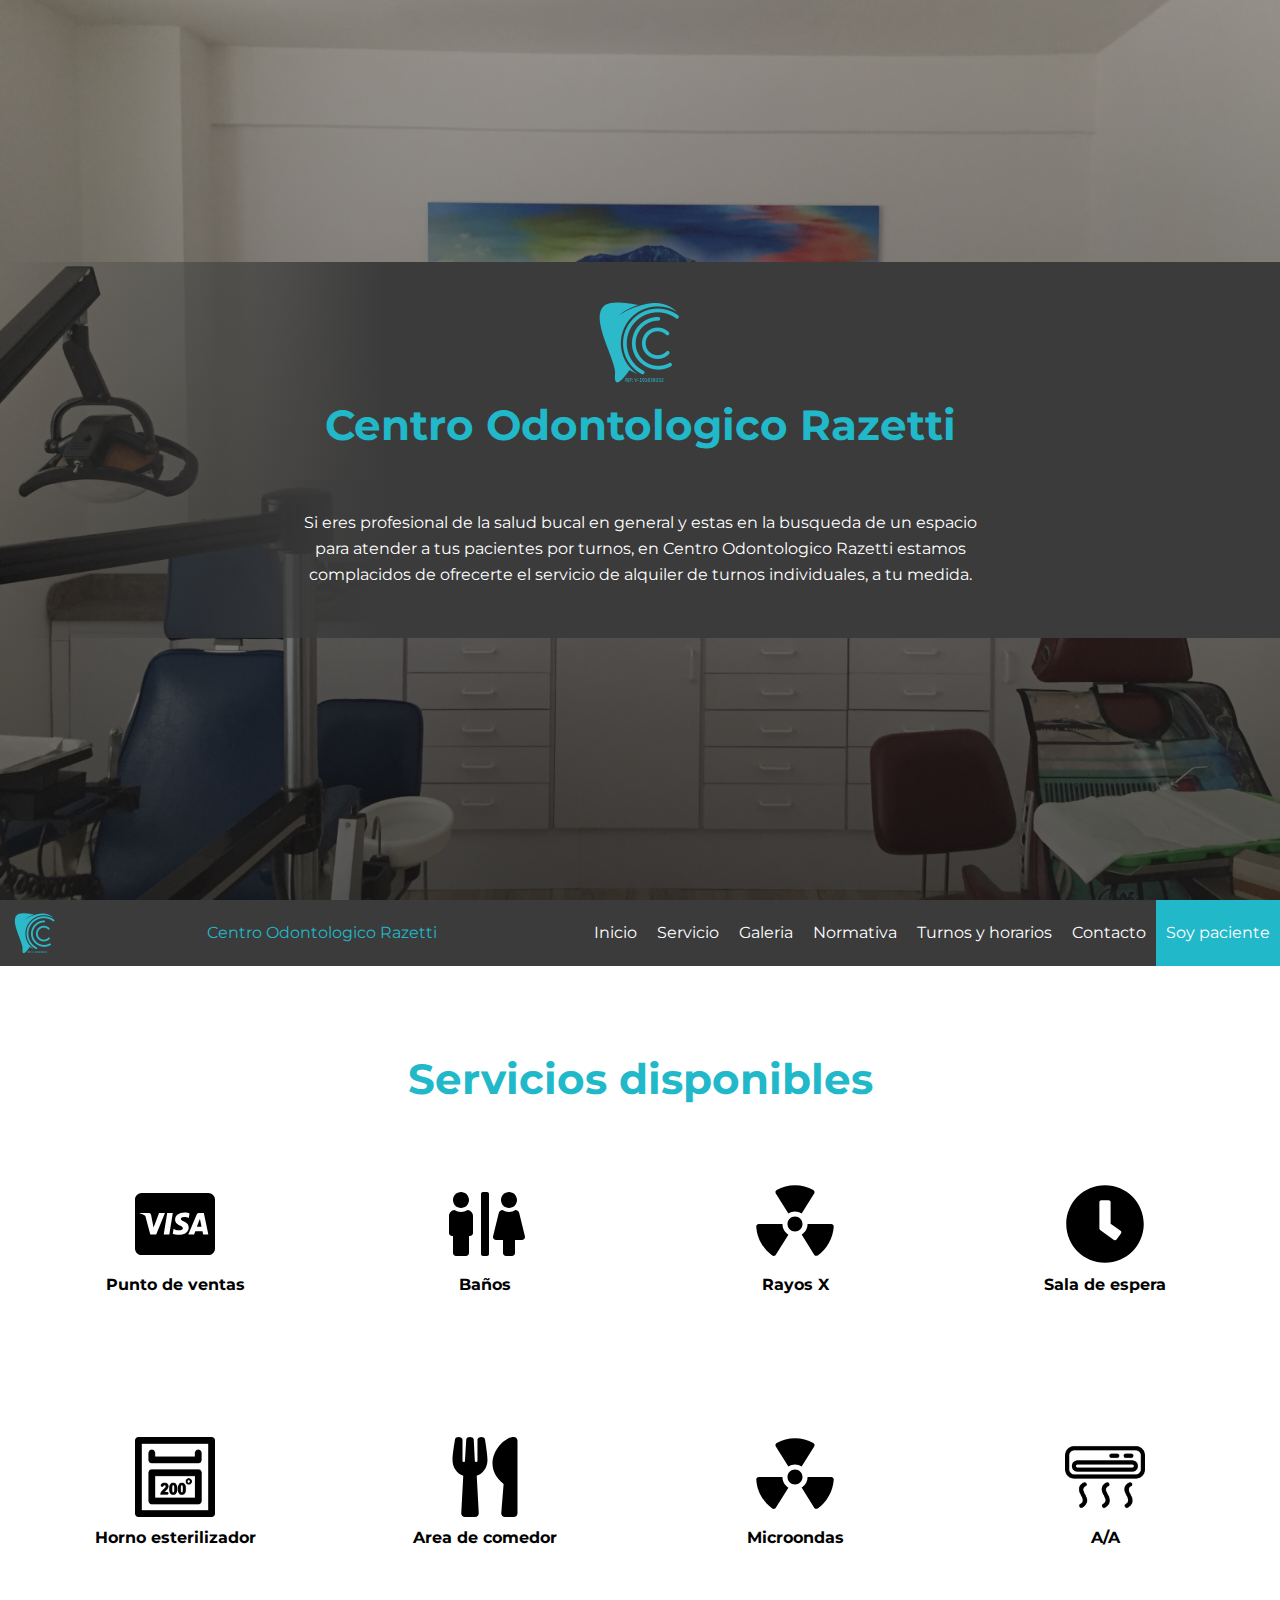
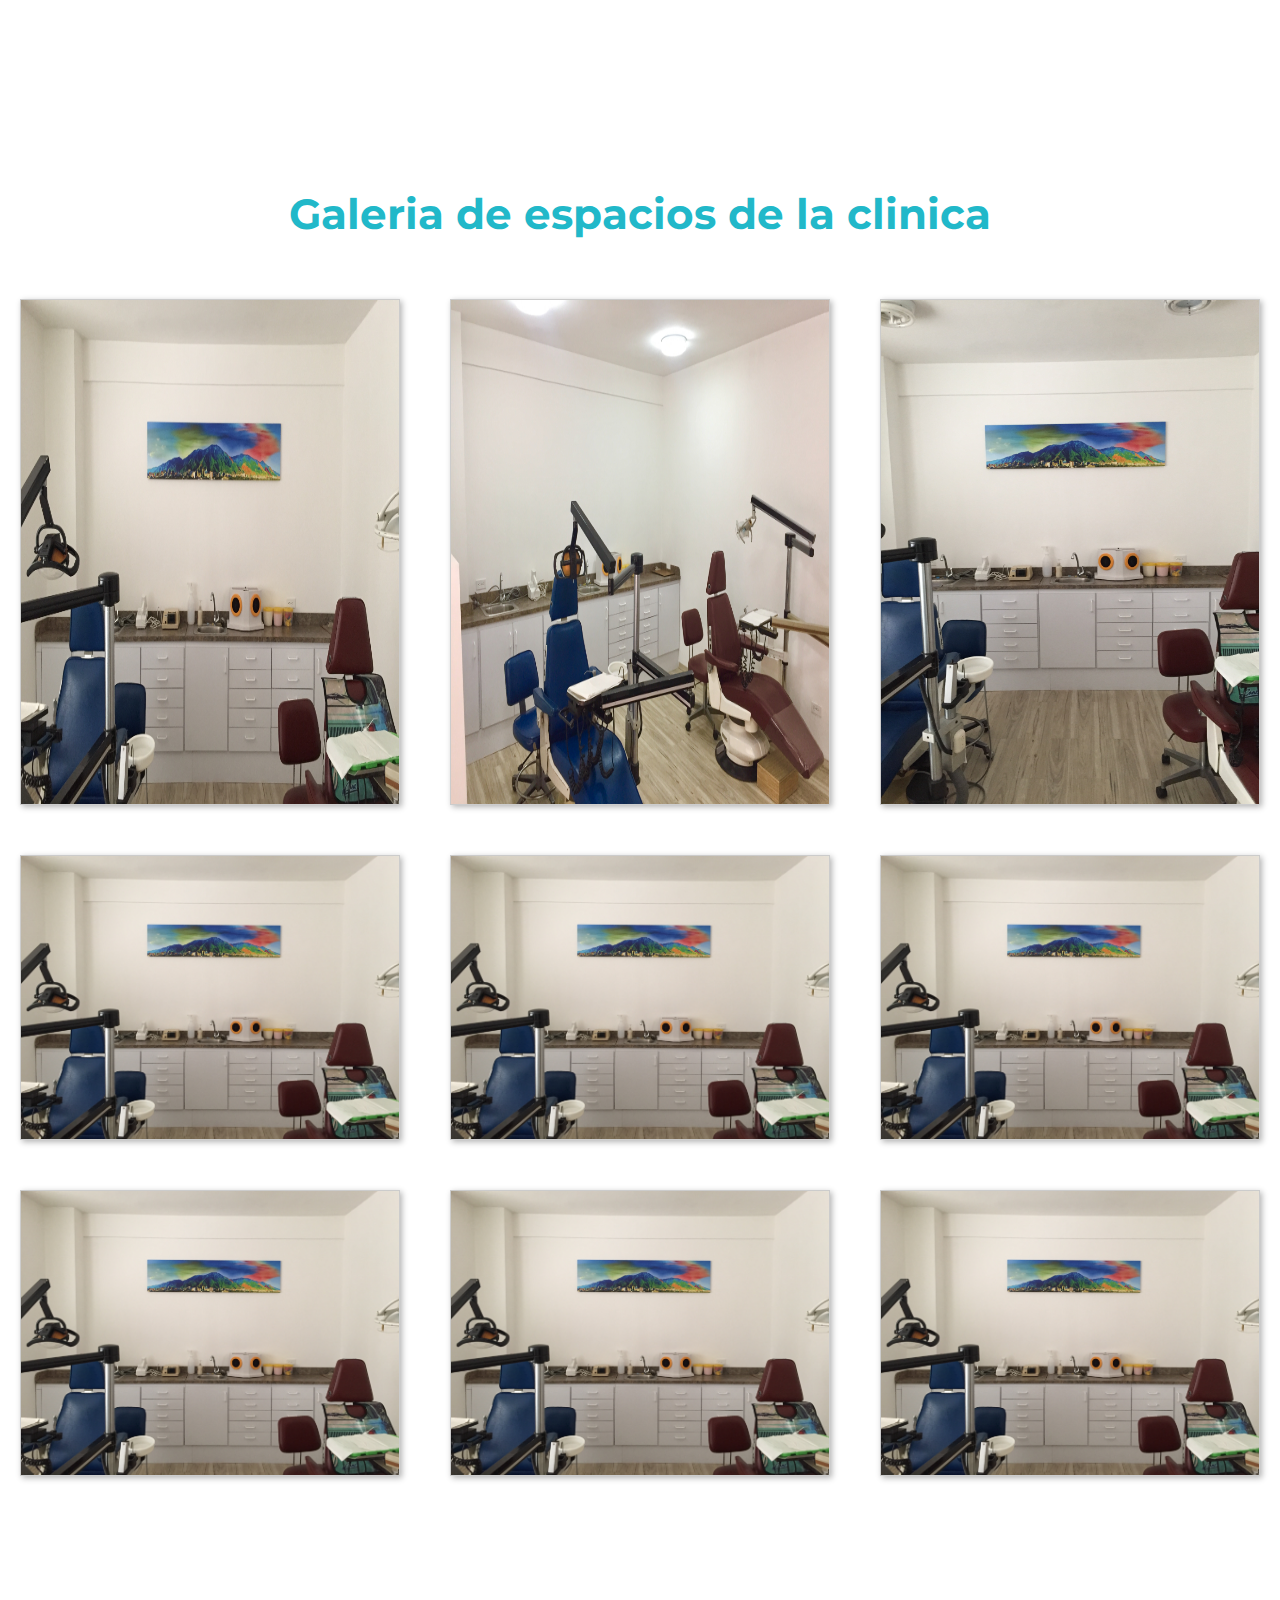
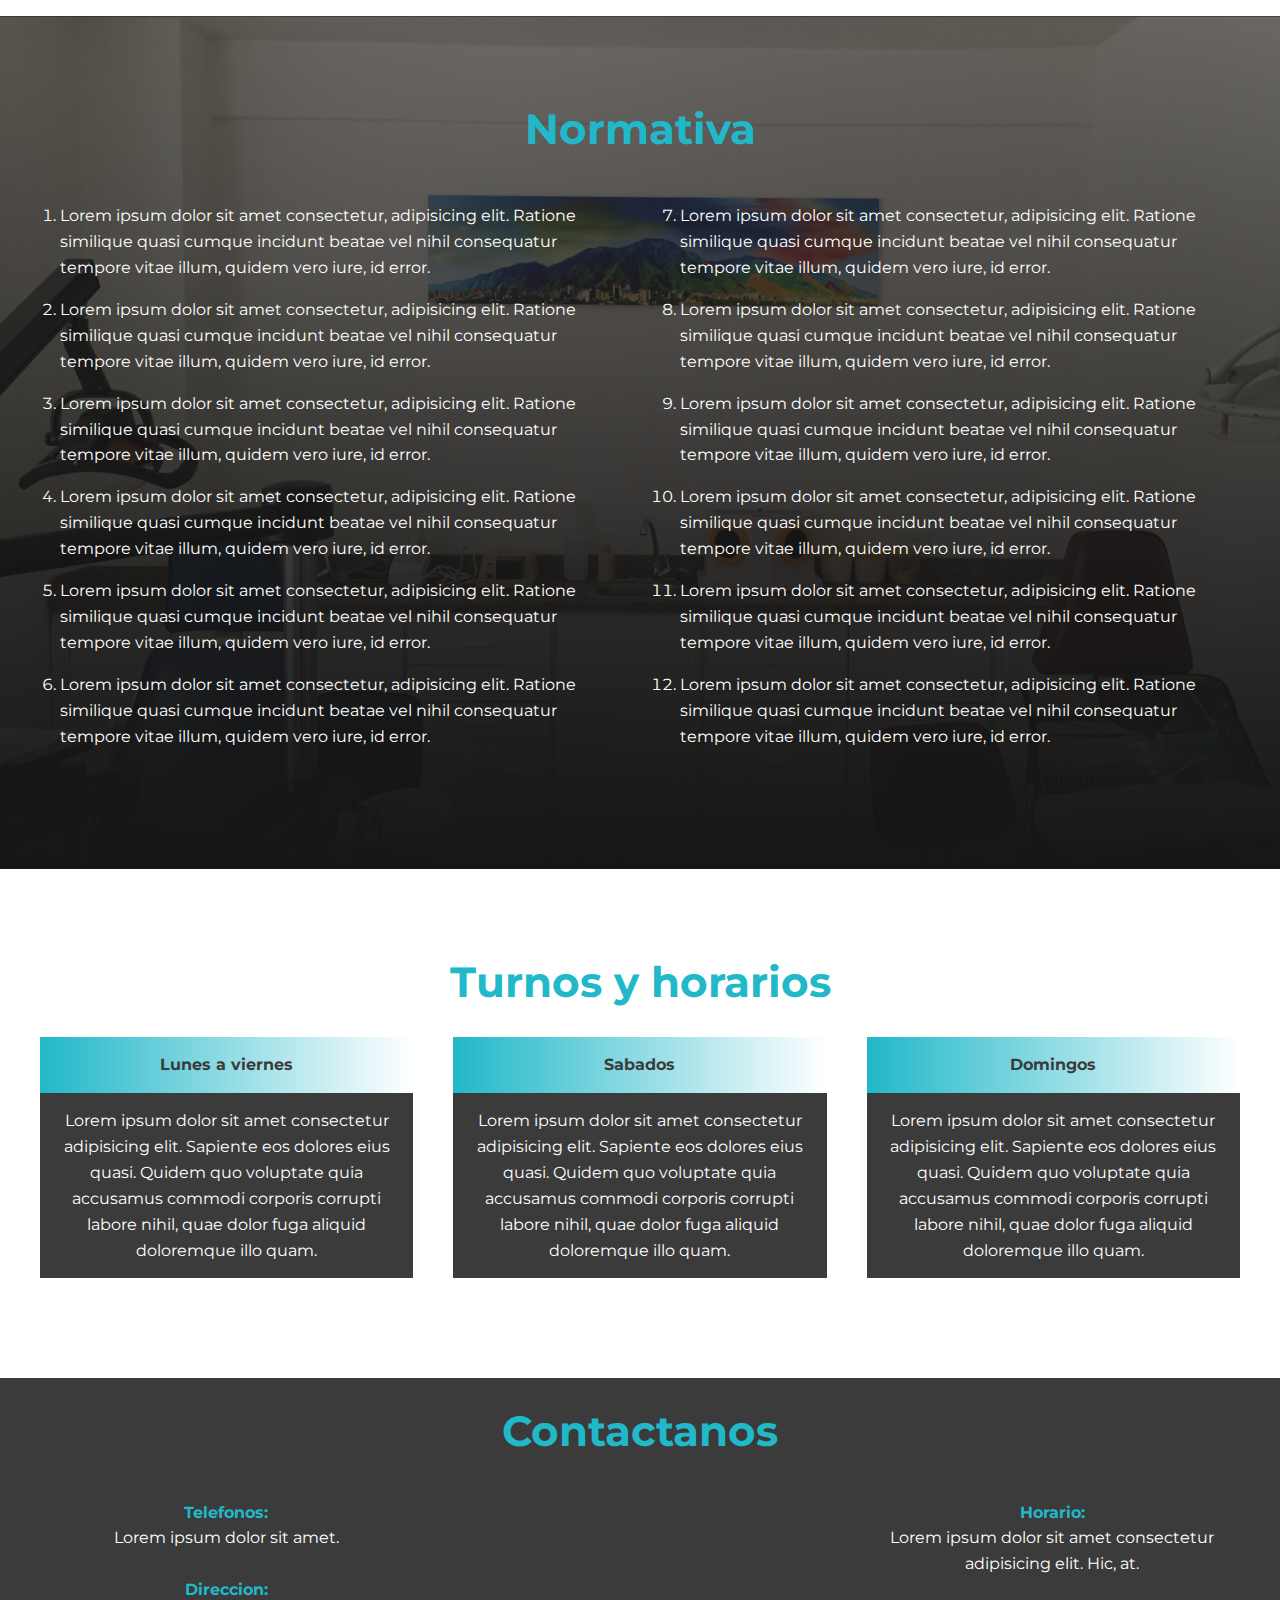
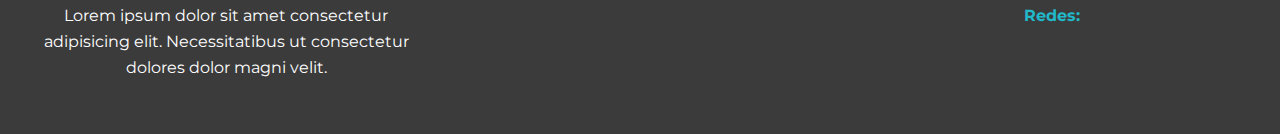
==== commit ba9f4d80: "Header escritorio fix" ====
--- a/odontologos.html
+++ b/odontologos.html
@@ -38,10 +38,12 @@
           <img src="Assets/Logos/LogoAzul_s.png" alt="" width="100" height="100">
           <h2>Centro Odontologico Razetti</h2>
           <div class="odontHeader__Desc">
-            <p> Si eres profesional de la salud bucal en general y estas en la busqueda de un espacio para atender a tus pacientes por turnos, en Centro Odontologico Razetti estamos complacidos de ofrecerte el servicio de alquiler de turnos individuales, a tu medida.</p>
+            <p> Si eres profesional de la salud bucal en general y estas en la busqueda de un espacio para atender a tus
+              pacientes por turnos, en Centro Odontologico Razetti estamos complacidos de ofrecerte el servicio de
+              alquiler de turnos individuales, a tu medida.</p>
           </div>
           <a href="#navBar" id="arrowDown"><i class="fas fa-chevron-circle-down"></i></a>
-      </div>
+        </div>
       </div>
     </div>
     <div id="navBar">
@@ -57,7 +59,7 @@
         <li id="CTAOd"><a href="index.html">Soy paciente</a></li>
       </ul>
       <div id="menuPhone">
-          <a href="index.html">Soy paciente</a>
+        <a href="index.html">Soy paciente</a>
       </div>
     </div>
     <div id="servicios">
--- a/css/odontologos.css
+++ b/css/odontologos.css
@@ -19,27 +19,43 @@
 *************Header*************
 *******************************/
 #odontHeader {
-  display: -webkit-box;
-  display: -ms-flexbox;
-  display: flex;
-  padding: 80px 0 0 0
+  width: 100%;
+  height:100vh;
+  display: -webkit-box;
+  display: -ms-flexbox;
+  display: flex;
 }
 
 #odontHeader__cajon1 {
-width:30%;
+  display:none;
 }
 
 #odontHeader__cajon2 {
-  width:70%;
-  background-image: url("../Assets/Fotos/IMG_8356.jpg");
+  width:100%;
+  background-image: linear-gradient(to top , rgba(22,22,22, .7),  rgba(22,22,22, .4)),url("../Assets/Fotos/IMG_8356.jpg");
   background-size: cover;
   background-position: center;
+  display: flex;
+  flex-direction: column;
+  justify-content: center;
+}
+
+#odontHeader__cajon2 div {
+  display: flex;
+  flex-direction: column;
+  justify-content: center;
+  align-items: center;
+  background-image: -webkit-gradient(linear, right top, left top, color-stop(70%, #3b3b3b), to(transparent));
+  background-image: -webkit-linear-gradient(right, #3b3b3b 70%, transparent);
+  background-image: -o-linear-gradient(right, #3b3b3b 70%, transparent);
+  background-image: linear-gradient(to left, #3b3b3b 70%, transparent);
+  color: #fff;
+  padding-top: 30px;
+  text-align: center
 }
 
   #odontHeader__cajon2 .odontHeader__Desc {
     width: 60%;
-    margin-left: auto;
-    margin-right: 0;
   }
 
 .odontHeader__Desc {
@@ -53,7 +69,9 @@
 }
 
 #arrowDown {
-  display: none
+  display: block;
+  font-size: 4em;
+  color:#21b8c9;
 }
 /*******************************
 ************Servicios***********
@@ -241,7 +259,7 @@
 #arrowDown {
   display: block;
   font-size: 4em;
-  color:#3b3b3b;
+  color:#21b8c9;
 }
 /*******************************
 ***********Servicios************
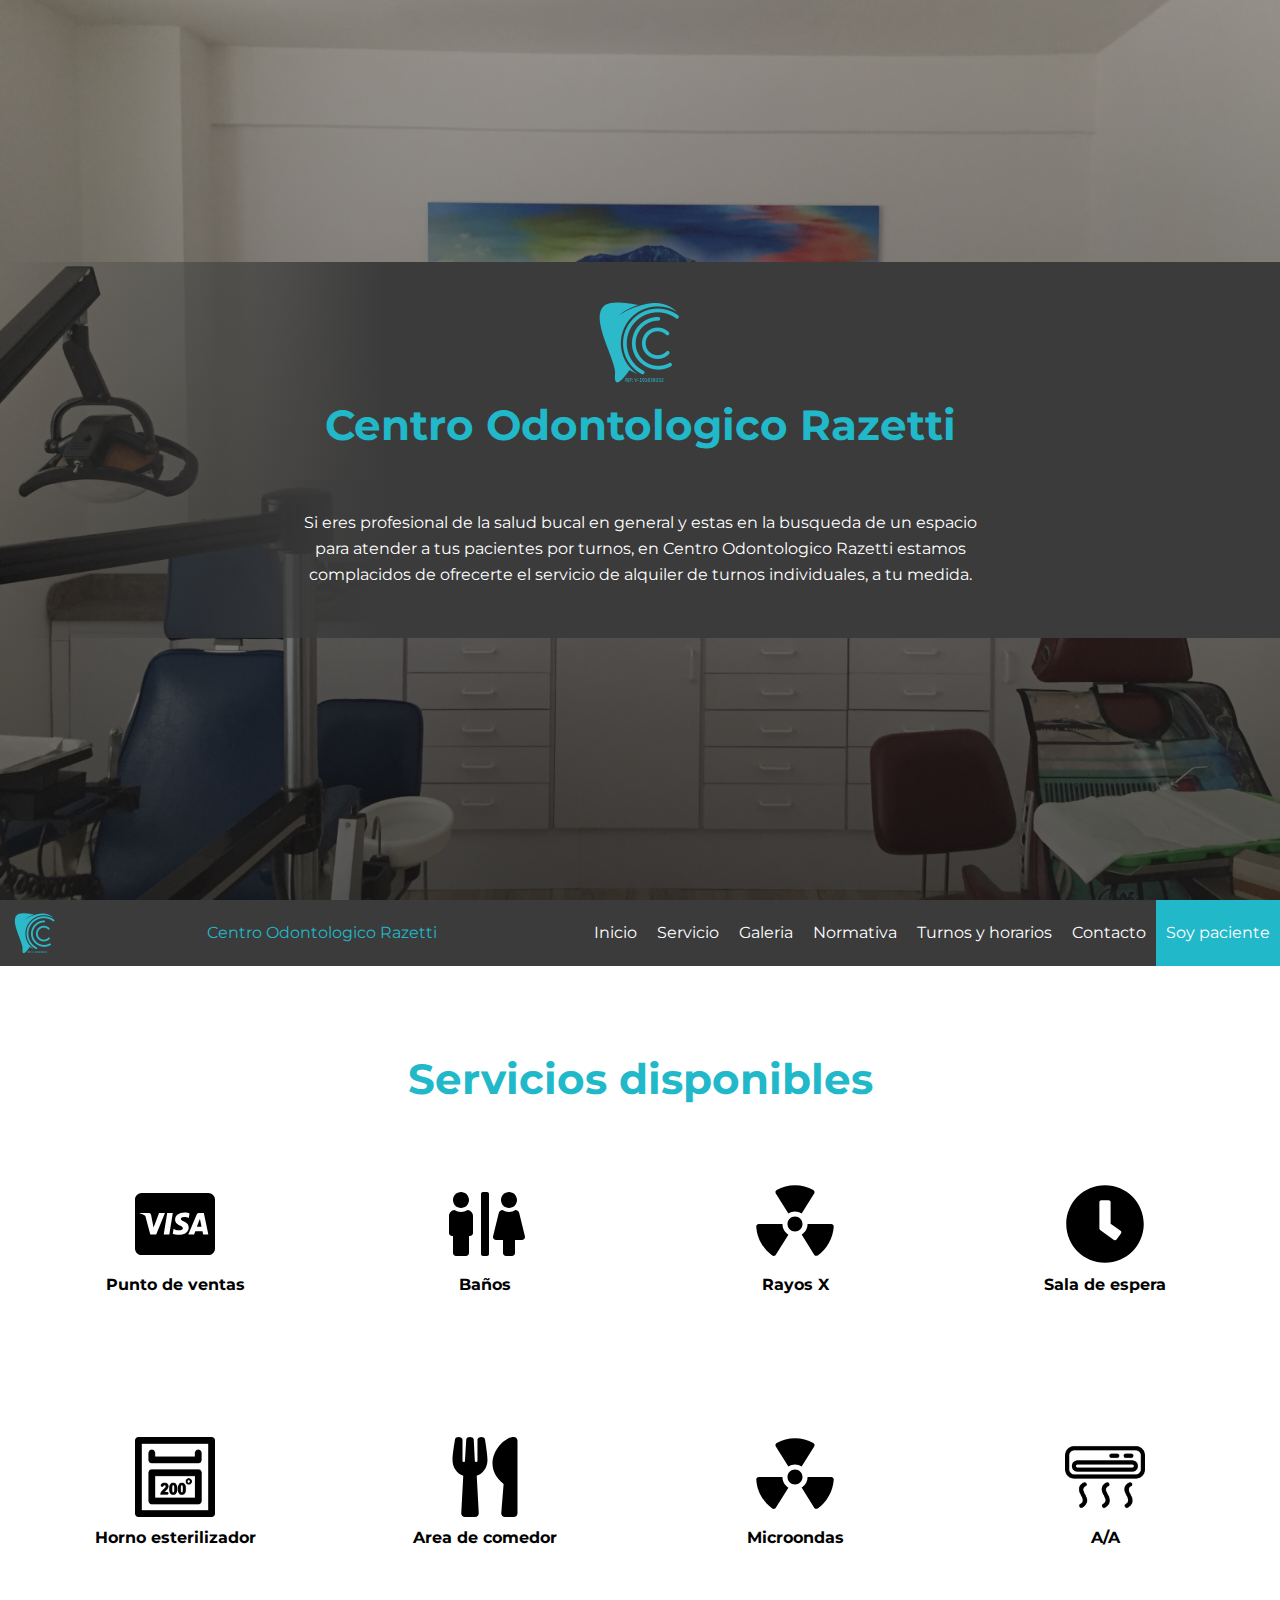
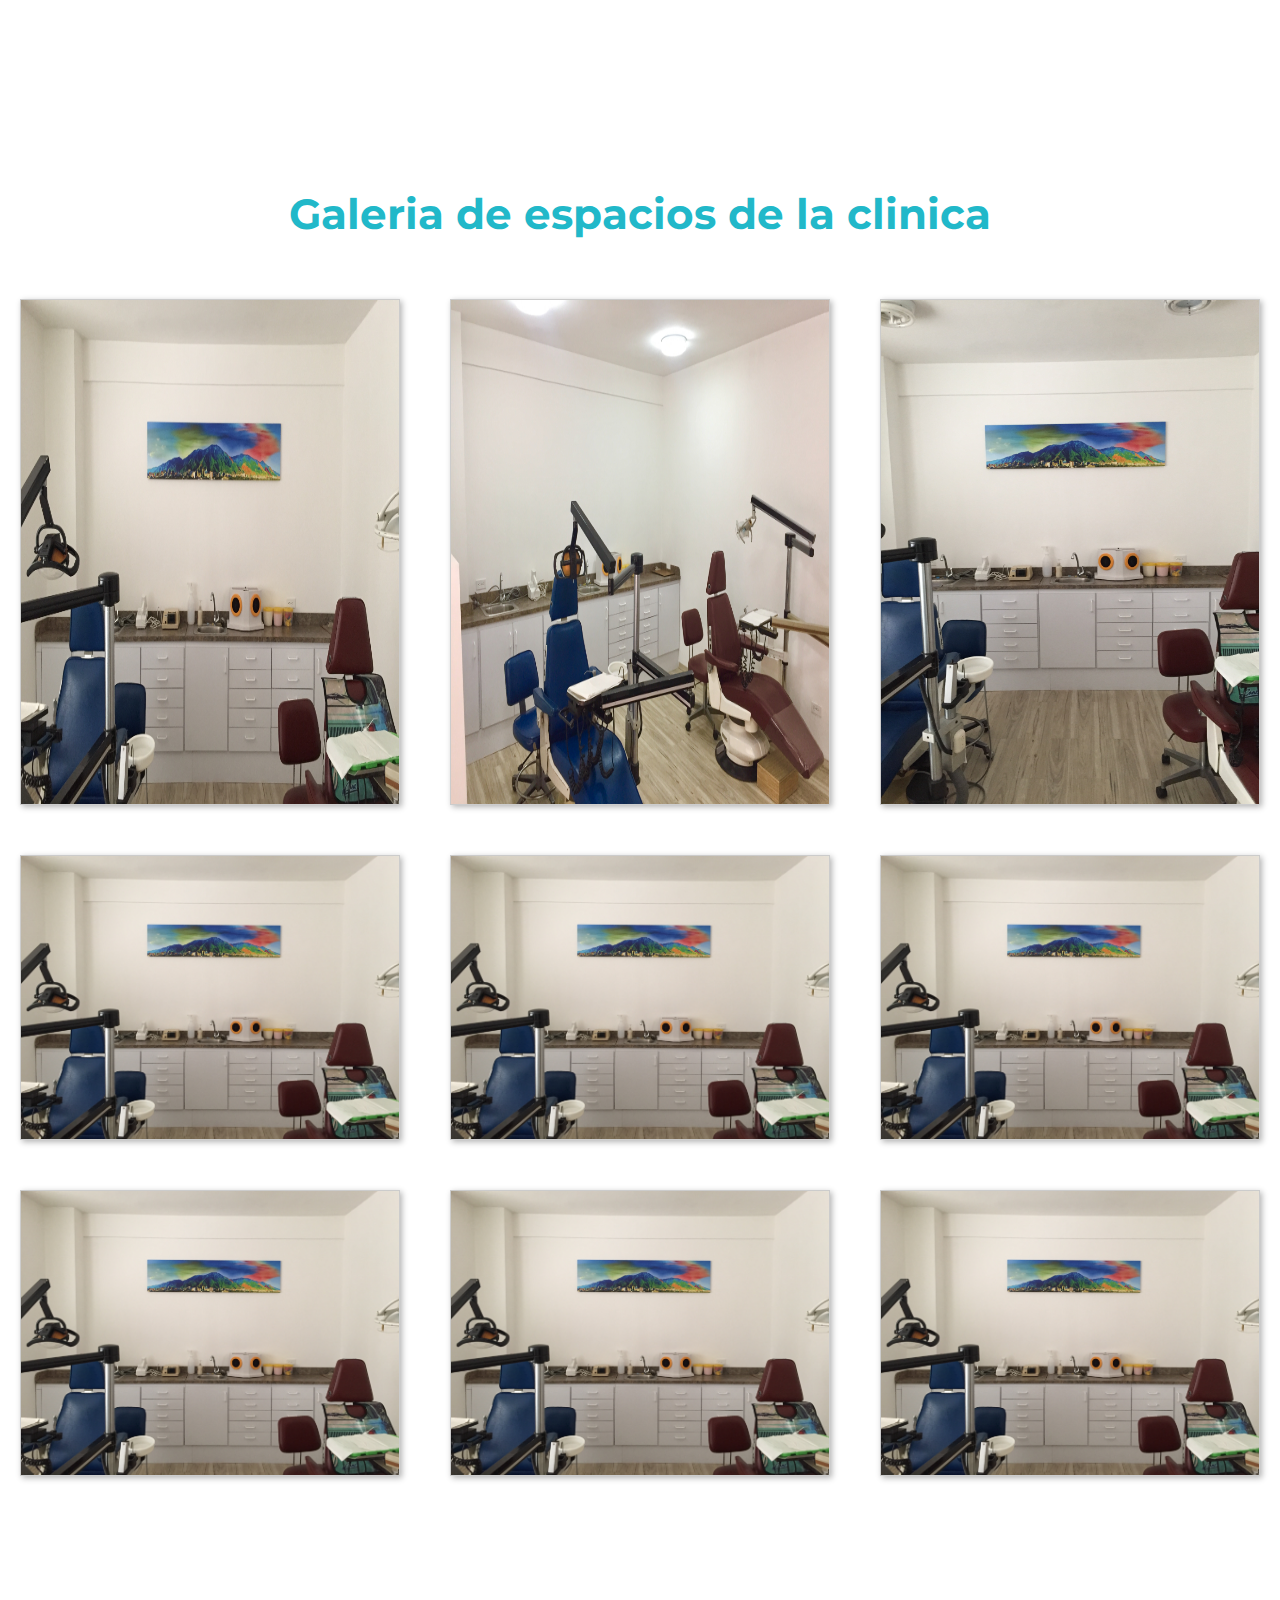
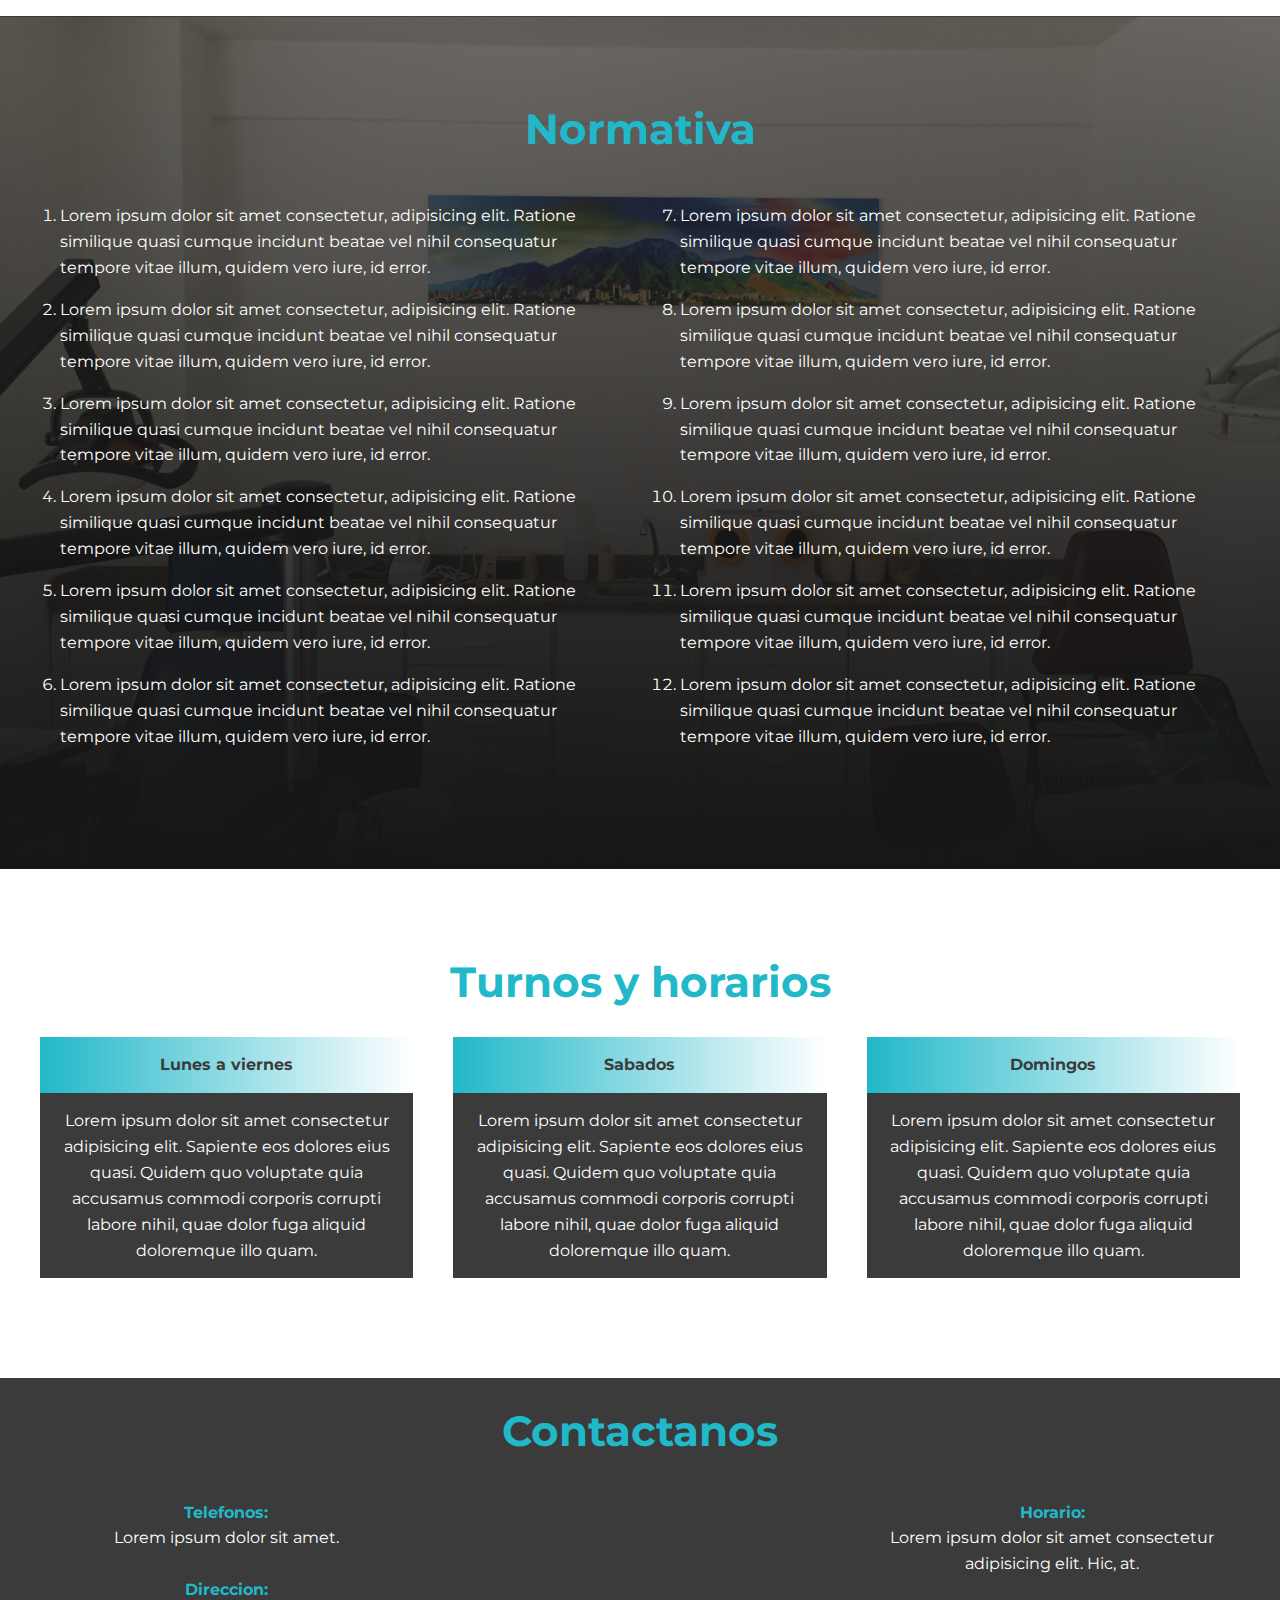
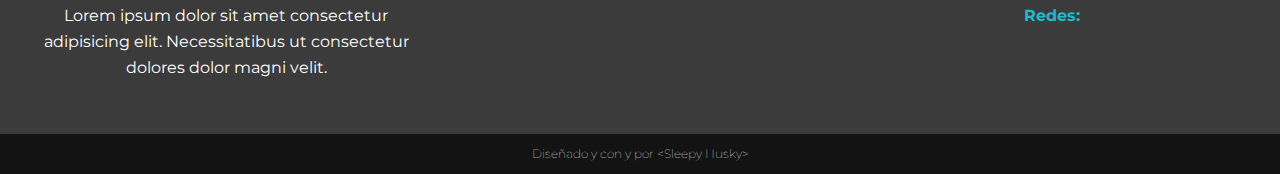
==== commit f4d1a605: "Banner Sleepy Husky" ====
--- a/odontologos.html
+++ b/odontologos.html
@@ -209,6 +209,9 @@
         </div>
       </div>
     </div>
+  </div>
+  <div id="bannerSleepy">
+    <p>Diseñado y <i class="fas fa-code"></i> con <i class="fas fa-heart"></i> y <i class="fas fa-coffee"></i> por &ltSleepy Husky&gt</Sleepy></p>
   </div>
   <script>
     window.onscroll = function () { myFunction() };
--- a/css/index.css
+++ b/css/index.css
@@ -15,13 +15,13 @@
 
 html {
   -webkit-box-sizing: border-box;
-          box-sizing: border-box;
+  box-sizing: border-box;
   scroll-behavior: smooth;
 }
 
-* , *:before , *:after {
-  -webkit-box-sizing:inherit;
-          box-sizing:inherit;
+*, *:before, *:after {
+  -webkit-box-sizing: inherit;
+  box-sizing: inherit;
 }
 
 img {
@@ -31,13 +31,13 @@
 .sticky {
   position: fixed;
   top: 0;
-  left:0;
+  left: 0;
   width: 100%;
   z-index: 999;
 }
 
 #menuPhone {
-  display:none;
+  display: none;
 }
 
 #wrapper {
@@ -48,14 +48,14 @@
 
 *, body {
   padding: 0;
-  margin:0;
+  margin: 0;
   font-family: 'Montserrat', sans-serif;
   font-size: 100%;
   line-height: 1.618em;
 }
 
 h1, h2 {
-  font-family:Montserrat;
+  font-family: Montserrat;
   font-size: 2.618em;
   color: #21b8c9;
 }
@@ -63,33 +63,35 @@
 h3 {
   font-size: 1.618;
 }
+
 /*******************************
 *************Header*************
 *******************************/
+
 header {
   width: 100%;
   height: 100vh;
   display: -webkit-box;
   display: -ms-flexbox;
   display: flex;
-  position:relative
+  position: relative
 }
 
 #header__image {
   height: 100vh;
   width: 50%;
-  background-image: -webkit-gradient(linear,left top, right top,from(rgba(255, 255, 255, 0)), color-stop(80%, rgba(255, 255, 255, 0.1)), to(rgb(255, 255, 255))), url("../Assets/Imagenes/Capa_8.jpg");
-  background-image: -webkit-linear-gradient(left,rgba(255, 255, 255, 0) 0%, rgba(255, 255, 255, 0.1) 80%, rgb(255, 255, 255) 100%), url("../Assets/Imagenes/Capa_8.jpg");
-  background-image: -o-linear-gradient(left,rgba(255, 255, 255, 0) 0%, rgba(255, 255, 255, 0.1) 80%, rgb(255, 255, 255) 100%), url("../Assets/Imagenes/Capa_8.jpg");
-  background-image: linear-gradient(to right,rgba(255, 255, 255, 0) 0%, rgba(255, 255, 255, 0.1) 80%, rgb(255, 255, 255) 100%), url("../Assets/Imagenes/Capa_8.jpg");
+  background-image: -webkit-gradient(linear, left top, right top, from(rgba(255, 255, 255, 0)), color-stop(80%, rgba(255, 255, 255, 0.1)), to(rgb(255, 255, 255))), url("../Assets/Imagenes/Capa_8.jpg");
+  background-image: -webkit-linear-gradient(left, rgba(255, 255, 255, 0) 0%, rgba(255, 255, 255, 0.1) 80%, rgb(255, 255, 255) 100%), url("../Assets/Imagenes/Capa_8.jpg");
+  background-image: -o-linear-gradient(left, rgba(255, 255, 255, 0) 0%, rgba(255, 255, 255, 0.1) 80%, rgb(255, 255, 255) 100%), url("../Assets/Imagenes/Capa_8.jpg");
+  background-image: linear-gradient(to right, rgba(255, 255, 255, 0) 0%, rgba(255, 255, 255, 0.1) 80%, rgb(255, 255, 255) 100%), url("../Assets/Imagenes/Capa_8.jpg");
   background-size: cover;
   background-position: center center;
   padding: 20px;
 }
 
-  #header__image img {
-    width: 6.25em;
-  }
+#header__image img {
+  width: 6.25em;
+}
 
 #header__text {
   display: -webkit-box;
@@ -97,585 +99,555 @@
   display: flex;
   -webkit-box-orient: vertical;
   -webkit-box-direction: normal;
-      -ms-flex-direction: column;
-          flex-direction: column;
+  -ms-flex-direction: column;
+  flex-direction: column;
   width: 50%;
   padding: 80px;
   -webkit-box-pack: center;
-      -ms-flex-pack: center;
-          justify-content: center;
+  -ms-flex-pack: center;
+  justify-content: center;
   text-align: center;
 }
 
 #imgHeader {
-  display:none;
-}
-
+  display: none;
+}
+
+#header__text * {
+  margin-bottom: 40px;
+}
+
+#header__text h1 {
+  color: #2cbacb;
+}
+
+#imgHeader2 {
+  width: 50%;
+  -ms-flex-item-align: center;
+  -ms-grid-row-align: center;
+  align-self: center;
+}
+
+#side__social {
+  width: 3em;
+  padding: 15px;
+  display: -webkit-box;
+  display: -ms-flexbox;
+  display: flex;
+  -webkit-box-orient: vertical;
+  -webkit-box-direction: normal;
+  -ms-flex-direction: column;
+  flex-direction: column;
+  text-align: center;
+  position: absolute;
+  bottom: 0;
+  right: 0;
+  background: #21b8c9;
+}
+
+#side__social i {
+  font-size: 1.5em;
+  color: white;
+  margin: .7em 0;
+}
+
+/*******************************
+*************NavBar*************
+*******************************/
+
+#navBar {
+  background-color: #3b3b3b;
+  display: -webkit-box;
+  display: -ms-flexbox;
+  display: flex;
+  -webkit-box-pack: justify;
+  -ms-flex-pack: justify;
+  justify-content: space-between;
+  -webkit-box-align: center;
+  -ms-flex-align: center;
+  align-items: center;
+  color: #21b8c9;
+}
+
+#navBar img {
+  height: 50px;
+  padding-left: 10px;
+}
+
+#navBar ul {
+  display: -webkit-box;
+  display: -ms-flexbox;
+  display: flex;
+}
+
+#navBar li {
+  padding-right: 10px;
+  padding-left: 10px;
+  padding-top: 20px;
+  padding-bottom: 20px;
+  list-style-type: none;
+  text-align: center;
+  color: #fff;
+}
+
+#navBar li:hover {
+  background-color: #21b8c9;
+  color: #3b3b3b;
+  font-weight: bold
+}
+
+#navBar a {
+  text-decoration: none;
+  color: inherit;
+}
+
+#CTAOd {
+  padding-right: 10px;
+  padding-left: 10px;
+  background-color: #21b8c9;
+  color: #3b3b3b;
+}
+
+/*******************************
+********Mision y Vision*********
+*******************************/
+
+#misVis {
+  background-image: -webkit-gradient(linear, left bottom, left top, from(rgba(22, 22, 22, 1)), to(rgba(22, 22, 22, .6))), url("../Assets/Fotos/IMG_8356.jpg");
+  background-image: -webkit-linear-gradient(bottom, rgba(22, 22, 22, 1), rgba(22, 22, 22, .6)), url("../Assets/Fotos/IMG_8356.jpg");
+  background-image: -o-linear-gradient(bottom, rgba(22, 22, 22, 1), rgba(22, 22, 22, .6)), url("../Assets/Fotos/IMG_8356.jpg");
+  background-image: linear-gradient(to top, rgba(22, 22, 22, 1), rgba(22, 22, 22, .6)), url("../Assets/Fotos/IMG_8356.jpg");
+  background-size: cover;
+  background-position: center center;
+  display: -webkit-box;
+  display: -ms-flexbox;
+  display: flex;
+  padding: 80px 20px;
+}
+
+#misVis>* {
+  padding: 50px 40px 40px 40px;
+}
+
+#mision {
+  text-align: right;
+}
+
+#misVis p {
+  color: white;
+}
+
+/*******************************
+********Especialidades**********
+*******************************/
+
+#especialidades {
+  text-align: center;
+  padding: 80px 20px;
+}
+
+.especialidad {
+  display: -webkit-box;
+  display: -ms-flexbox;
+  display: flex;
+  -webkit-box-align: center;
+  -ms-flex-align: center;
+  align-items: center;
+  padding: 30px;
+  text-align: left;
+}
+
+.especialidad__imagen {
+  width: 50%;
+}
+
+.especialidad__imagen img {
+  width: 60%;
+  border-radius: 20px;
+}
+
+.especialidad__texto {
+  width: 50%;
+  text-align: left
+}
+
+.reverse {
+  -webkit-box-orient: horizontal;
+  -webkit-box-direction: reverse;
+  -ms-flex-direction: row-reverse;
+  flex-direction: row-reverse;
+  text-align: right;
+}
+
+/*******************************
+************Formulario***********
+*******************************/
+
+#formulario {
+  background-color: #21b8c9;
+  display: -webkit-box;
+  display: -ms-flexbox;
+  display: flex;
+}
+
+#imgFormulario {
+  width: 50%;
+  background-image: -webkit-gradient(linear, left bottom, left top, from(rgba(22, 22, 22, .8)), to(rgba(22, 22, 22, .2))), url("../Assets/Fotos/IMG_7278.jpg");
+  background-image: -webkit-linear-gradient(bottom, rgba(22, 22, 22, .8), rgba(22, 22, 22, .2)), url("../Assets/Fotos/IMG_7278.jpg");
+  background-image: -o-linear-gradient(bottom, rgba(22, 22, 22, .8), rgba(22, 22, 22, .2)), url("../Assets/Fotos/IMG_7278.jpg");
+  background-image: linear-gradient(to top, rgba(22, 22, 22, .8), rgba(22, 22, 22, .2)), url("../Assets/Fotos/IMG_7278.jpg");
+  background-position: center center;
+  background-size: cover;
+  display: -webkit-box;
+  display: -ms-flexbox;
+  display: flex;
+  -webkit-box-orient: vertical;
+  -webkit-box-direction: normal;
+  -ms-flex-direction: column;
+  flex-direction: column;
+  -webkit-box-pack: center;
+  -ms-flex-pack: center;
+  justify-content: center;
+  -webkit-box-align: center;
+  -ms-flex-align: center;
+  align-items: center;
+  padding: 30px;
+  color: white;
+  text-align: center;
+}
+
+#imgFormulario img {
+  width: 40%;
+  padding-bottom: 50px;
+}
+
+#textoFormulario {
+  width: 50%;
+  color: white;
+  text-align: center;
+  padding: 100px 20px;
+  display: -webkit-box;
+  display: -ms-flexbox;
+  display: flex;
+  -webkit-box-orient: vertical;
+  -webkit-box-direction: normal;
+  -ms-flex-direction: column;
+  flex-direction: column;
+  -webkit-box-pack: center;
+  -ms-flex-pack: center;
+  justify-content: center;
+}
+
+#textoFormulario input {
+  width: 100%;
+}
+
+#textoFormulario form {
+  width: 100%;
+  text-align: left;
+  padding: 0 15% 0 15%;
+}
+
+#textoFormulario #phone {
+  width: 50%;
+}
+
+#textoFormulario div {
+  margin: 1em 0 1em 0;
+}
+
+#textoFormulario textarea {
+  width: 100%;
+  height: 200px;
+}
+
+#textoFormulario h2 {
+  color: white;
+  margin-bottom: 1em;
+}
+
+.btn {
+  width: 170px;
+  height: 40px;
+  background-color: #3b3b3b;
+  border-radius: 5px;
+  border: none;
+  color: #fff;
+  -ms-flex-item-align: start;
+  align-self: flex-start;
+}
+
+/*******************************
+************Opiniones***********
+*******************************/
+
+#opiniones {
+  background-image: -webkit-gradient(linear, left bottom, left top, from(rgba(250, 250, 250, .8)), to(rgba(250, 250, 250, .2))), url("../Assets/Fotos/opiniones.jpg");
+  background-image: -webkit-linear-gradient(bottom, rgba(250, 250, 250, .8), rgba(250, 250, 250, .2)), url("../Assets/Fotos/opiniones.jpg");
+  background-image: -o-linear-gradient(bottom, rgba(250, 250, 250, .8), rgba(250, 250, 250, .2)), url("../Assets/Fotos/opiniones.jpg");
+  background-image: linear-gradient(to top, rgba(250, 250, 250, .8), rgba(250, 250, 250, .2)), url("../Assets/Fotos/opiniones.jpg");
+  background-size: cover;
+  padding: 80px 20px;
+  text-align: center;
+}
+
+#opiniones h2 {
+  color: #3b3b3b;
+}
+
+#cajon__pacientes {
+  display: -webkit-box;
+  display: -ms-flexbox;
+  display: flex;
+  padding: 100px 20px 20px 20px;
+}
+
+.paciente {
+  text-align: center;
+  padding: 20px;
+}
+
+.paciente img {
+  border-radius: 50%;
+  width: 40%;
+  -webkit-transition: .5s;
+  -o-transition: .5s;
+  transition: .5s;
+  -webkit-filter: grayscale(100%);
+  filter: grayscale(100%);
+}
+
+.paciente img:hover {
+  -webkit-filter: grayscale(0%);
+  filter: grayscale(0%);
+}
+
+.paciente p, .paciente cite {
+  font-size: .9em
+}
+
+/*******************************
+*************Contacto************
+*******************************/
+
+#contacto {
+  background-color: #3b3b3b;
+  color: #fff;
+  text-align: center;
+  padding: 20px;
+}
+
+#cajon__contacto {
+  display: -webkit-box;
+  display: -ms-flexbox;
+  display: flex;
+  -webkit-box-align: center;
+  -ms-flex-align: center;
+  align-items: center;
+}
+
+#cajon__contacto div {
+  width: 33.3%;
+  text-align: center;
+  padding: 20px;
+}
+
+#cajon__contacto a {
+  color: #fff;
+  font-size: 2em;
+  margin: 10px;
+}
+
+#cajon__contacto span {
+  font-weight: bold;
+  color: #21b8c9
+}
+
+#bannerSleepy p {
+  padding: 10px 0;
+  text-align: center;
+  background-color: #131313;
+  color:white;
+  font-weight: lighter;
+  font-size: 12px
+}
+
+/*******************************
+*************Media************
+*******************************/
+
+/*******************************
+*************Queries************
+*******************************/
+
+@media (max-width:600px) {
+  #menuPhone {
+    display: block;
+    background-color: #21b8c9;
+    color: #fff;
+    text-align: center;
+    padding: 10px;
+    -ms-flex-item-align: end;
+    align-self: flex-end
+  }
+  *, body {
+    font-size: 95%;
+  }
+  h1, h2 {
+    font-size: 1.618em
+  }
+  #side__social {
+    display: none
+  }
+  #misVis, #especialidades, #textoFormulario, #opiniones, #cajon__pacientes, #header__text {
+    padding: 20px 10px
+  }
+/*******************************
+*************Header*************
+*******************************/
+  #header__image {
+    display: none;
+  }
+  #header__text {
+    background-image: -webkit-gradient(linear, left bottom, left top, from(rgba(22, 22, 22, .8)), to(rgba(22, 22, 22, .2))), url("../Assets/Imagenes/Capa_8.jpg");
+    background-image: -webkit-linear-gradient(bottom, rgba(22, 22, 22, .8), rgba(22, 22, 22, .2)), url("../Assets/Imagenes/Capa_8.jpg");
+    background-image: -o-linear-gradient(bottom, rgba(22, 22, 22, .8), rgba(22, 22, 22, .2)), url("../Assets/Imagenes/Capa_8.jpg");
+    background-image: linear-gradient(to top, rgba(22, 22, 22, .8), rgba(22, 22, 22, .2)), url("../Assets/Imagenes/Capa_8.jpg");
+    width: 100%;
+  }
+  #header__text p {
+    display: none;
+  }
   #header__text * {
-    margin-bottom: 40px;
-  }
-
-  #header__text h1 {
-    color: #2cbacb;
-  }
-
+    margin-bottom: 0;
+  }
+  #imgHeader {
+    display: block;
+    width: 150px;
+    height: 150px;
+    -ms-flex-item-align: center;
+    -ms-grid-row-align: center;
+    align-self: center;
+  }
   #imgHeader2 {
-    width: 50%;
-    -ms-flex-item-align: center;
-        -ms-grid-row-align: center;
-        align-self: center;
-  }
-
-  #side__social {
-    width: 3em;
-    padding: 15px;
+    display: none;
+  }
+/*******************************
+*************NavBar*************
+*******************************/
+  #navBar {
+    -webkit-box-pack: justify;
+    -ms-flex-pack: justify;
+    justify-content: space-between;
+    text-align: center
+  }
+  #navBar ul {
+    display: none;
+  }
+  #navBar img {
+    height: 40px;
+    padding-left: 10
+  }
+  #navBar p {
+    margin-left: 10px;
+    margin-right: 10px;
+  }
+/*******************************
+********Mision y Vision*********
+*******************************/
+  #misVis {
+    background-image: -webkit-gradient(linear, left bottom, left top, from(rgba(22, 22, 22, 1)), to(rgba(22, 22, 22, .6))), url("../Assets/Fotos/IMG_8356.jpg");
+    background-image: -webkit-linear-gradient(bottom, rgba(22, 22, 22, 1), rgba(22, 22, 22, .6)), url("../Assets/Fotos/IMG_8356.jpg");
+    background-image: -o-linear-gradient(bottom, rgba(22, 22, 22, 1), rgba(22, 22, 22, .6)), url("../Assets/Fotos/IMG_8356.jpg");
+    background-image: linear-gradient(to top, rgba(22, 22, 22, 1), rgba(22, 22, 22, .6)), url("../Assets/Fotos/IMG_8356.jpg");
+    background-size: cover;
+    background-position: center center;
     display: -webkit-box;
     display: -ms-flexbox;
     display: flex;
     -webkit-box-orient: vertical;
     -webkit-box-direction: normal;
-        -ms-flex-direction: column;
-            flex-direction: column;
+    -ms-flex-direction: column;
+    flex-direction: column;
     text-align: center;
-    position:absolute;
-    bottom:0;
-    right: 0;
-    background: #21b8c9;
-  }
-
-  #side__social i {
-    font-size:1.5em;
-    color: white;
-    margin: .7em 0;
-  }
-
-
-/*******************************
-*************NavBar*************
-*******************************/
-
-#navBar {
-  background-color: #3b3b3b;
-  display: -webkit-box;
-  display: -ms-flexbox;
-  display: flex;
-  -webkit-box-pack: justify;
-      -ms-flex-pack: justify;
-          justify-content: space-between;
-  -webkit-box-align: center;
-      -ms-flex-align: center;
-          align-items: center;
-  color:#21b8c9;
-}
-
-  #navBar img {
-    height: 50px;
-    padding-left: 10px;
-  }
-
-  #navBar ul {
-    display: -webkit-box;
-    display: -ms-flexbox;
-    display: flex;
-  }
-
-    #navBar li {
-      padding-right: 10px; 
-      padding-left: 10px;
-      padding-top: 20px;
-      padding-bottom: 20px;
-      list-style-type: none;
-      text-align: center;
-      color:#fff;
-    }
-
-    #navBar li:hover {
-      background-color: #21b8c9;
-      color: #3b3b3b;
-      font-weight: bold
-    }
-
-    #navBar a {
-      text-decoration: none;
-      color: inherit;
-    }
-
-    #CTAOd {
-      padding-right: 10px; 
-      padding-left: 10px;
-      background-color: #21b8c9;
-      color:#3b3b3b;
-    }
-
-/*******************************
-********Mision y Vision*********
-*******************************/
-
-#misVis {
-  background-image: -webkit-gradient(linear , left bottom, left top , from(rgba(22,22,22, 1)),  to(rgba(22,22,22, .6))), url("../Assets/Fotos/IMG_8356.jpg");
-  background-image: -webkit-linear-gradient(bottom , rgba(22,22,22, 1),  rgba(22,22,22, .6)), url("../Assets/Fotos/IMG_8356.jpg");
-  background-image: -o-linear-gradient(bottom , rgba(22,22,22, 1),  rgba(22,22,22, .6)), url("../Assets/Fotos/IMG_8356.jpg");
-  background-image: linear-gradient(to top , rgba(22,22,22, 1),  rgba(22,22,22, .6)), url("../Assets/Fotos/IMG_8356.jpg");
-  background-size: cover;
-  background-position: center center;
-  display:-webkit-box;
-  display:-ms-flexbox;
-  display:flex;
-  padding:80px 20px;
-}
-
-  #misVis > * {
-    padding: 50px 40px 40px 40px;
-  }
-
-  #mision{
-    text-align: right;
-  }
-
-  #misVis p {
-    color: white;
-  }
-
+  }
+  #mision {
+    text-align: center;
+  }
 /*******************************
 ********Especialidades**********
 *******************************/
-#especialidades {
-  text-align: center;
-  padding: 80px 20px;
-}
-
-.especialidad {
-  display: -webkit-box;
-  display: -ms-flexbox;
-  display: flex;
-  -webkit-box-align: center;
-      -ms-flex-align: center;
-          align-items: center;
-  padding: 30px;
-  text-align: left;
-}
-
-.especialidad__imagen{
-  width:50%;
-}
-
-.especialidad__imagen img{
-  width:60%;
-  border-radius: 20px;
-}
-
-.especialidad__texto{
-  width:50%;
-  text-align: left
-}
-
-.reverse {
-  -webkit-box-orient: horizontal;
-  -webkit-box-direction: reverse;
-      -ms-flex-direction: row-reverse;
-          flex-direction: row-reverse;
-  text-align: right;
-}
-
-/*******************************
-************Formulario***********
-*******************************/
-#formulario {
-  background-color: #21b8c9;
-  display: -webkit-box;
-  display: -ms-flexbox;
-  display: flex;
-}
-
-  #imgFormulario {
-    width:50%;
-    background-image: -webkit-gradient(linear , left bottom, left top , from(rgba(22,22,22, .8)),  to(rgba(22,22,22, .2))), url("../Assets/Fotos/IMG_7278.jpg");
-    background-image: -webkit-linear-gradient(bottom , rgba(22,22,22, .8),  rgba(22,22,22, .2)), url("../Assets/Fotos/IMG_7278.jpg");
-    background-image: -o-linear-gradient(bottom , rgba(22,22,22, .8),  rgba(22,22,22, .2)), url("../Assets/Fotos/IMG_7278.jpg");
-    background-image: linear-gradient(to top , rgba(22,22,22, .8),  rgba(22,22,22, .2)), url("../Assets/Fotos/IMG_7278.jpg");
-    background-position: center center;
-    background-size: cover;
-    display:-webkit-box;
-    display:-ms-flexbox;
-    display:flex;
-    -webkit-box-orient: vertical;
-    -webkit-box-direction: normal;
-        -ms-flex-direction: column;
-            flex-direction: column;
-    -webkit-box-pack: center;
-        -ms-flex-pack: center;
-            justify-content: center;
-    -webkit-box-align: center;
-        -ms-flex-align: center;
-            align-items: center;
-    padding: 30px;
-    color:white;
-    text-align: center;
-  }
-
-    #imgFormulario img{
-      width:40%;
-      padding-bottom: 50px;
-    }
-
-  #textoFormulario {
-    width: 50%;
-    color:white;
-    text-align: center;
-    padding:  100px 20px;
-    display: -webkit-box;
-    display: -ms-flexbox;
-    display: flex;
-    -webkit-box-orient: vertical;
-    -webkit-box-direction: normal;
-        -ms-flex-direction: column;
-            flex-direction: column;
-    -webkit-box-pack: center;
-        -ms-flex-pack: center;
-            justify-content: center;
-  }
-
-
-  #textoFormulario input {
-    width: 100%;
-  }
-
-
-  #textoFormulario form {
-    width: 100%;
-    text-align: left;
-    padding: 0 15% 0 15%;
-  }
-
-  #textoFormulario #phone {
-    width: 50%;
-  }
-
-  #textoFormulario div {
-    margin: 1em 0 1em 0;
-  }
-
-  #textoFormulario textarea {
-    width:100%;
-    height: 200px;
-  }
-
-
-    #textoFormulario h2{
-      color:white;
-      margin-bottom: 1em;
-    }
-
-  .btn {
-      width: 170px;
-      height: 40px;
-      background-color: #3b3b3b;
-      border-radius: 5px;
-      border: none;
-      color:#fff;
-      -ms-flex-item-align: start;
-          align-self: flex-start;
-    }
-
-/*******************************
-************Opiniones***********
-*******************************/
-
-#opiniones {
-  background-image: -webkit-gradient(linear , left bottom, left top , from(rgba(250,250,250, .8)),  to(rgba(250,250,250, .2))), url("../Assets/Fotos/opiniones.jpg");
-  background-image: -webkit-linear-gradient(bottom , rgba(250,250,250, .8),  rgba(250,250,250, .2)), url("../Assets/Fotos/opiniones.jpg");
-  background-image: -o-linear-gradient(bottom , rgba(250,250,250, .8),  rgba(250,250,250, .2)), url("../Assets/Fotos/opiniones.jpg");
-  background-image: linear-gradient(to top , rgba(250,250,250, .8),  rgba(250,250,250, .2)), url("../Assets/Fotos/opiniones.jpg");
-  background-size: cover;
-  padding: 80px 20px;
-  text-align: center;
-}
-
-#opiniones h2{
-  color: #3b3b3b;
-}
-  
-
-#cajon__pacientes {
-  display: -webkit-box;
-  display: -ms-flexbox;
-  display: flex;
-  padding: 100px 20px 20px 20px;
-}
-
- .paciente {
-   text-align: center;
-   padding:20px;
- }
-
- .paciente img {
-   border-radius: 50%;
-   width: 40%;
-   -webkit-transition: .5s;
-   -o-transition: .5s;
-   transition: .5s;
-   -webkit-filter: grayscale(100%);
-           filter: grayscale(100%);
- }
-
- .paciente img:hover {
-  -webkit-filter: grayscale(0%);
-          filter: grayscale(0%);
-}
-
- .paciente p, .paciente cite {
-   font-size: .9em
- }
-
-/*******************************
-*************Contacto************
-*******************************/
-
-#contacto {
-  background-color: #3b3b3b;
-  color:#fff;
-  text-align: center;
-  padding:20px;
-}
-
-#cajon__contacto {
-  display: -webkit-box;
-  display: -ms-flexbox;
-  display: flex;
-  -webkit-box-align: center;
-      -ms-flex-align: center;
-          align-items: center;
-}
-
-#cajon__contacto div {
-  width:33.3%;
-  text-align: center;
-  padding: 20px;
-}
-
-#cajon__contacto a {
-  color:#fff;
-  font-size: 2em;
-  margin: 10px;
-}
-
-#cajon__contacto span {
-  font-weight: bold;
-  color: #21b8c9
-}
-
-/*******************************
-*************Media************
-*******************************/
-/*******************************
-*************Queries************
-*******************************/
-
-@media (max-width:600px) {
-#menuPhone {
-  display:block;
-  background-color: #21b8c9;
-  color:#fff;
-  text-align: center;
-  padding: 10px;
-  -ms-flex-item-align: end;
-      align-self: flex-end
-}
-
-*, body {
-  font-size: 95%;
-}
-
-h1, h2 {
-    font-size: 1.618em
-  }
-
-#side__social {
-  display: none
-}
-
-  #misVis, #especialidades, #textoFormulario, #opiniones, #cajon__pacientes, #header__text {
-    padding: 20px 10px
-  }
-/*******************************
-*************Header*************
-*******************************/
-  #header__image {
-    display:none;
-  }
-
-  #header__text {
-    background-image: -webkit-gradient(linear , left bottom, left top , from(rgba(22,22,22, .8)),  to(rgba(22,22,22, .2))), url("../Assets/Imagenes/Capa_8.jpg");
-    background-image: -webkit-linear-gradient(bottom , rgba(22,22,22, .8),  rgba(22,22,22, .2)), url("../Assets/Imagenes/Capa_8.jpg");
-    background-image: -o-linear-gradient(bottom , rgba(22,22,22, .8),  rgba(22,22,22, .2)), url("../Assets/Imagenes/Capa_8.jpg");
-    background-image: linear-gradient(to top , rgba(22,22,22, .8),  rgba(22,22,22, .2)), url("../Assets/Imagenes/Capa_8.jpg");
-    width: 100%;
-  }
-
-
-
-  #header__text p {
-    display:none;
-  }
-
-  #header__text * {
-    margin-bottom: 0;
-  }
-  
-    #imgHeader {
-      display:block;
-      width:150px;
-      height: 150px;
-      -ms-flex-item-align: center;
-          -ms-grid-row-align: center;
-          align-self: center;
-    }
-
-    
-    #imgHeader2 {
-      display:none;
-    }
-
-  
-
-/*******************************
-*************NavBar*************
-*******************************/
-
-  #navBar {
-    -webkit-box-pack: justify;
-        -ms-flex-pack: justify;
-            justify-content: space-between;
-    text-align: center
-  }
-
-  #navBar ul {
-    display: none;
-  }
-
-  #navBar img {
-    height: 40px;
-    padding-left: 10
-  }
-
-  #navBar p {
-    margin-left:10px;
-    margin-right:10px;
-  }
-
-/*******************************
-********Mision y Vision*********
-*******************************/
-
-#misVis {
-  background-image: -webkit-gradient(linear , left bottom, left top , from(rgba(22,22,22, 1)),  to(rgba(22,22,22, .6))), url("../Assets/Fotos/IMG_8356.jpg");
-  background-image: -webkit-linear-gradient(bottom , rgba(22,22,22, 1),  rgba(22,22,22, .6)), url("../Assets/Fotos/IMG_8356.jpg");
-  background-image: -o-linear-gradient(bottom , rgba(22,22,22, 1),  rgba(22,22,22, .6)), url("../Assets/Fotos/IMG_8356.jpg");
-  background-image: linear-gradient(to top , rgba(22,22,22, 1),  rgba(22,22,22, .6)), url("../Assets/Fotos/IMG_8356.jpg");
-  background-size: cover;
-  background-position: center center;
-  display:-webkit-box;
-  display:-ms-flexbox;
-  display:flex;
-  -webkit-box-orient: vertical;
-  -webkit-box-direction: normal;
-      -ms-flex-direction: column;
-          flex-direction: column;
-  text-align: center;
-
-}
-  #mision{
-    text-align: center;
-  }
-
-/*******************************
-********Especialidades**********
-*******************************/
-
   .especialidad {
     display: -webkit-box;
     display: -ms-flexbox;
     display: flex;
     -webkit-box-orient: vertical;
     -webkit-box-direction: normal;
-        -ms-flex-direction: column;
-            flex-direction: column;
+    -ms-flex-direction: column;
+    flex-direction: column;
     text-align: center;
   }
-
-  .especialidad__imagen{
-    width:100%
-  }
-
-  .especialidad__imagen img{
-    width:100%;
-    margin-bottom:1em;
-  }
-
-  .especialidad__texto{
-    width:100%;
+  .especialidad__imagen {
+    width: 100%
+  }
+  .especialidad__imagen img {
+    width: 100%;
+    margin-bottom: 1em;
+  }
+  .especialidad__texto {
+    width: 100%;
     text-align: center;
   }
-
 /*******************************
 ************Formulario***********
 *******************************/
   #imgFormulario {
-    display:none;
-  }
-  
+    display: none;
+  }
   #textoFormulario {
     width: 100%;
-    background-image: -webkit-gradient(linear , left bottom, left top , from(rgba(22,22,22, .8)),  to(rgba(22,22,22, .2))), url("../Assets/Fotos/IMG_7278.jpg");
-    background-image: -webkit-linear-gradient(bottom , rgba(22,22,22, .8),  rgba(22,22,22, .2)), url("../Assets/Fotos/IMG_7278.jpg");
-    background-image: -o-linear-gradient(bottom , rgba(22,22,22, .8),  rgba(22,22,22, .2)), url("../Assets/Fotos/IMG_7278.jpg");
-    background-image: linear-gradient(to top , rgba(22,22,22, .8),  rgba(22,22,22, .2)), url("../Assets/Fotos/IMG_7278.jpg");
+    background-image: -webkit-gradient(linear, left bottom, left top, from(rgba(22, 22, 22, .8)), to(rgba(22, 22, 22, .2))), url("../Assets/Fotos/IMG_7278.jpg");
+    background-image: -webkit-linear-gradient(bottom, rgba(22, 22, 22, .8), rgba(22, 22, 22, .2)), url("../Assets/Fotos/IMG_7278.jpg");
+    background-image: -o-linear-gradient(bottom, rgba(22, 22, 22, .8), rgba(22, 22, 22, .2)), url("../Assets/Fotos/IMG_7278.jpg");
+    background-image: linear-gradient(to top, rgba(22, 22, 22, .8), rgba(22, 22, 22, .2)), url("../Assets/Fotos/IMG_7278.jpg");
     background-position: center center;
     background-size: cover;
   }
-
   #textoFormulario h2 {
     margin-bottom: 0;
   }
-
 /*******************************
 ************Opiniones***********
 *******************************/
-#opiniones {
-  background-image: -webkit-gradient(linear , left bottom, left top , from(#fff), to(#fff) );
-  background-image: -webkit-linear-gradient(bottom , #fff, #fff );
-  background-image: -o-linear-gradient(bottom , #fff, #fff );
-  background-image: linear-gradient(to top , #fff, #fff )
-}
-
-#opiniones h2{
-  color: #21b8c9;
-}
-
-#cajon__pacientes {
-  -webkit-box-orient:vertical;
-  -webkit-box-direction:normal;
-      -ms-flex-direction:column;
-          flex-direction:column;
-  background-color: #fff
-}
-
-.paciente img {
-  width: 60%;
-}
-
+  #opiniones {
+    background-image: -webkit-gradient(linear, left bottom, left top, from(#fff), to(#fff));
+    background-image: -webkit-linear-gradient(bottom, #fff, #fff);
+    background-image: -o-linear-gradient(bottom, #fff, #fff);
+    background-image: linear-gradient(to top, #fff, #fff)
+  }
+  #opiniones h2 {
+    color: #21b8c9;
+  }
+  #cajon__pacientes {
+    -webkit-box-orient: vertical;
+    -webkit-box-direction: normal;
+    -ms-flex-direction: column;
+    flex-direction: column;
+    background-color: #fff
+  }
+  .paciente img {
+    width: 60%;
+  }
 /*******************************
 *************Contacto************
 *******************************/
-#cajon__contacto {
- -webkit-box-orient:vertical;
- -webkit-box-direction:normal;
-     -ms-flex-direction:column;
-         flex-direction:column;
- 
-}
-
-#cajon__contacto div {
-  width:100%;
-}
+  #cajon__contacto {
+    -webkit-box-orient: vertical;
+    -webkit-box-direction: normal;
+    -ms-flex-direction: column;
+    flex-direction: column;
+  }
+  #cajon__contacto div {
+    width: 100%;
+  }
 }--- a/css/odontologos.css
+++ b/css/odontologos.css
@@ -1,38 +1,40 @@
 html {
   -webkit-box-sizing: border-box;
-          box-sizing: border-box;
+  box-sizing: border-box;
   scroll-behavior: smooth;
 }
 
-* , *:before , *:after {
-  -webkit-box-sizing:inherit;
-          box-sizing:inherit;
-}
-
-.fixed{
+*, *:before, *:after {
+  -webkit-box-sizing: inherit;
+  box-sizing: inherit;
+}
+
+.fixed {
   position: fixed;
-  top:0;
+  top: 0;
   left: 0;
-  width:100%;
-}
+  width: 100%;
+}
+
 /*******************************
 *************Header*************
 *******************************/
+
 #odontHeader {
   width: 100%;
-  height:100vh;
+  height: 100vh;
   display: -webkit-box;
   display: -ms-flexbox;
   display: flex;
 }
 
 #odontHeader__cajon1 {
-  display:none;
+  display: none;
 }
 
 #odontHeader__cajon2 {
-  width:100%;
-  background-image: linear-gradient(to top , rgba(22,22,22, .7),  rgba(22,22,22, .4)),url("../Assets/Fotos/IMG_8356.jpg");
+  width: 100%;
+  background-image: linear-gradient(to top, rgba(22, 22, 22, .7), rgba(22, 22, 22, .4)), url("../Assets/Fotos/IMG_8356.jpg");
   background-size: cover;
   background-position: center;
   display: flex;
@@ -54,31 +56,33 @@
   text-align: center
 }
 
-  #odontHeader__cajon2 .odontHeader__Desc {
-    width: 60%;
-  }
+#odontHeader__cajon2 .odontHeader__Desc {
+  width: 60%;
+}
 
 .odontHeader__Desc {
   background-image: -webkit-gradient(linear, left top, right top, from(#21b8c9), to(white));
   background-image: -webkit-linear-gradient(left, #21b8c9, white);
   background-image: -o-linear-gradient(left, #21b8c9, white);
   background-image: linear-gradient(to right, #21b8c9, white);
-  margin:20px;
+  margin: 20px;
   padding: 30px;
-  color:#3b3b3b;
+  color: #3b3b3b;
 }
 
 #arrowDown {
   display: block;
   font-size: 4em;
-  color:#21b8c9;
-}
+  color: #21b8c9;
+}
+
 /*******************************
 ************Servicios***********
 *******************************/
+
 #servicios {
   text-align: center;
-  padding:80px 20px;
+  padding: 80px 20px;
 }
 
 #serviciosCajon {
@@ -86,7 +90,7 @@
   display: -ms-flexbox;
   display: flex;
   -ms-flex-wrap: wrap;
-      flex-wrap: wrap
+  flex-wrap: wrap
 }
 
 .servicioItem {
@@ -102,8 +106,9 @@
 /*******************************
 **************Galeria**************
 *******************************/
-#galeria{
-  padding:80px 20px;
+
+#galeria {
+  padding: 80px 20px;
   text-align: center;
   margin-bottom: 60px
 }
@@ -116,25 +121,27 @@
   grid-template-columns: repeat(3, 1fr);
   grid-gap: 50px;
   -webkit-box-align: stretch;
-      -ms-flex-align: stretch;
-          align-items: stretch;
-  }
+  -ms-flex-align: stretch;
+  align-items: stretch;
+}
+
 .grid img {
   border: 1px solid #ccc;
-  -webkit-box-shadow: 2px 2px 6px 0px  rgba(0,0,0,0.3);
-          box-shadow: 2px 2px 6px 0px  rgba(0,0,0,0.3);
+  -webkit-box-shadow: 2px 2px 6px 0px rgba(0, 0, 0, 0.3);
+  box-shadow: 2px 2px 6px 0px rgba(0, 0, 0, 0.3);
   max-width: 100%;
 }
 
 /*******************************
 *************Normas*************
 *******************************/
+
 #normativa {
   text-align: center;
-  background-image: -webkit-gradient(linear , left bottom, left top , from(rgba(22,22,22, 1)),  to(rgba(22,22,22, .6))), url("../Assets/Fotos/IMG_8356.jpg");
-  background-image: -webkit-linear-gradient(bottom , rgba(22,22,22, 1),  rgba(22,22,22, .6)), url("../Assets/Fotos/IMG_8356.jpg");
-  background-image: -o-linear-gradient(bottom , rgba(22,22,22, 1),  rgba(22,22,22, .6)), url("../Assets/Fotos/IMG_8356.jpg");
-  background-image: linear-gradient(to top , rgba(22,22,22, 1),  rgba(22,22,22, .6)), url("../Assets/Fotos/IMG_8356.jpg");
+  background-image: -webkit-gradient(linear, left bottom, left top, from(rgba(22, 22, 22, 1)), to(rgba(22, 22, 22, .6))), url("../Assets/Fotos/IMG_8356.jpg");
+  background-image: -webkit-linear-gradient(bottom, rgba(22, 22, 22, 1), rgba(22, 22, 22, .6)), url("../Assets/Fotos/IMG_8356.jpg");
+  background-image: -o-linear-gradient(bottom, rgba(22, 22, 22, 1), rgba(22, 22, 22, .6)), url("../Assets/Fotos/IMG_8356.jpg");
+  background-image: linear-gradient(to top, rgba(22, 22, 22, 1), rgba(22, 22, 22, .6)), url("../Assets/Fotos/IMG_8356.jpg");
   background-size: cover;
   background-position: center center;
   padding: 80px 20px
@@ -163,6 +170,7 @@
 /*******************************
 ************Horarios************
 *******************************/
+
 #turnos {
   text-align: center;
   padding: 80px 20px
@@ -172,7 +180,6 @@
   display: -webkit-box;
   display: -ms-flexbox;
   display: flex;
-  
 }
 
 .turnodesc {
@@ -184,7 +191,7 @@
   background-image: -webkit-linear-gradient(left, #21b8c9, white);
   background-image: -o-linear-gradient(left, #21b8c9, white);
   background-image: linear-gradient(to right, #21b8c9, white);
-  margin:20px;
+  margin: 20px;
   color: #3b3b3b;
   width: 100%;
   margin: 0;
@@ -200,126 +207,113 @@
   padding: 15px
 }
 
-
 /*******************************
 *************Media************
 *******************************/
+
 /*******************************
 *************Queries************
 *******************************/
+
 /*******************************
 *************Header*************
 *******************************/
+
 @media (max-width:600px) {
   *, body {
     font-size: 95%;
   }
-
-#servicios, #galeria, #normativa, #turnos, .servicioItem {
+  #servicios, #galeria, #normativa, #turnos, .servicioItem {
     padding: 20px 10px
   }
-
   #odontHeader {
     width: 100%;
     padding: 0;
   }
-
-#odontHeader__cajon1 {
-  display:none;
-}
-
-#odontHeader__cajon2 {
-  width:100%;
-  height: 100vh;
-  display: -webkit-box;
-  display: -ms-flexbox;
-  display: flex;
-  -webkit-box-align: center;
-      -ms-flex-align: center;
-          align-items: center
-}
-
-#odontHeader__cajon2 .odontHeader__Desc {
-  background-image: -webkit-gradient(linear, right top, left top, color-stop(70%, #3b3b3b), to(transparent));
-  background-image: -webkit-linear-gradient(right, #3b3b3b 70%, transparent);
-  background-image: -o-linear-gradient(right, #3b3b3b 70%, transparent);
-  background-image: linear-gradient(to left, #3b3b3b 70%, transparent);
-  color: #fff;
-  width: 100%;
-  text-align: center;
-}
-
-#odontHeader__cajon2 div {
-  display: flex;
-  flex-direction: column;
-  align-items: center;
-  justify-content: center
-}
-
-#arrowDown {
-  display: block;
-  font-size: 4em;
-  color:#21b8c9;
-}
+  #odontHeader__cajon1 {
+    display: none;
+  }
+  #odontHeader__cajon2 {
+    width: 100%;
+    height: 100vh;
+    display: -webkit-box;
+    display: -ms-flexbox;
+    display: flex;
+    -webkit-box-align: center;
+    -ms-flex-align: center;
+    align-items: center
+  }
+  #odontHeader__cajon2 .odontHeader__Desc {
+    background-image: -webkit-gradient(linear, right top, left top, color-stop(70%, #3b3b3b), to(transparent));
+    background-image: -webkit-linear-gradient(right, #3b3b3b 70%, transparent);
+    background-image: -o-linear-gradient(right, #3b3b3b 70%, transparent);
+    background-image: linear-gradient(to left, #3b3b3b 70%, transparent);
+    color: #fff;
+    width: 100%;
+    text-align: center;
+  }
+  #odontHeader__cajon2 div {
+    display: flex;
+    flex-direction: column;
+    align-items: center;
+    justify-content: center
+  }
+  #arrowDown {
+    display: block;
+    font-size: 4em;
+    color: #21b8c9;
+  }
 /*******************************
 ***********Servicios************
 *******************************/
-#servicios {
-  padding: 80px 10px 10px 10px;
-}
-
-.servicioItem {
-  width: 50%;
-}
-
-.servicioItem img {
-  width: 50px;
-  height: 50px
-}
-
+  #servicios {
+    padding: 80px 10px 10px 10px;
+  }
+  .servicioItem {
+    width: 50%;
+  }
+  .servicioItem img {
+    width: 50px;
+    height: 50px
+  }
 /*******************************
 *************Galeria************
 *******************************/
-.grid {
-  -ms-grid-columns: 1fr;
-  grid-template-columns: 1fr;
-}
-
+  .grid {
+    -ms-grid-columns: 1fr;
+    grid-template-columns: 1fr;
+  }
 /*******************************
 *************Normas*************
 *******************************/
-#normas {
-  display: -webkit-box;
-  display: -ms-flexbox;
-  display: flex;
-  -webkit-box-orient: vertical;
-  -webkit-box-direction: normal;
-      -ms-flex-direction: column;
-          flex-direction: column;
-}
-
-#normativa h2 {
-margin-bottom:40px;
-}
-
-.normas_cajon {
-  width: 100%
-}
-
-.normas_cajon ol {
-  margin: 0 40px 0 40px;
-}
-
+  #normas {
+    display: -webkit-box;
+    display: -ms-flexbox;
+    display: flex;
+    -webkit-box-orient: vertical;
+    -webkit-box-direction: normal;
+    -ms-flex-direction: column;
+    flex-direction: column;
+  }
+  #normativa h2 {
+    margin-bottom: 40px;
+  }
+  .normas_cajon {
+    width: 100%
+  }
+  .normas_cajon ol {
+    margin: 0 40px 0 40px;
+  }
 /*******************************
 ************Horarios************
 *******************************/
-#turnosHorarios {
-  display: -webkit-box;
-  display: -ms-flexbox;
-  display: flex;
-  -webkit-box-orient: vertical;
-  -webkit-box-direction: normal;
-      -ms-flex-direction: column;
-          flex-direction: column
-}
+  #turnosHorarios {
+    display: -webkit-box;
+    display: -ms-flexbox;
+    display: flex;
+    -webkit-box-orient: vertical;
+    -webkit-box-direction: normal;
+    -ms-flex-direction: column;
+    flex-direction: column
+  }
 }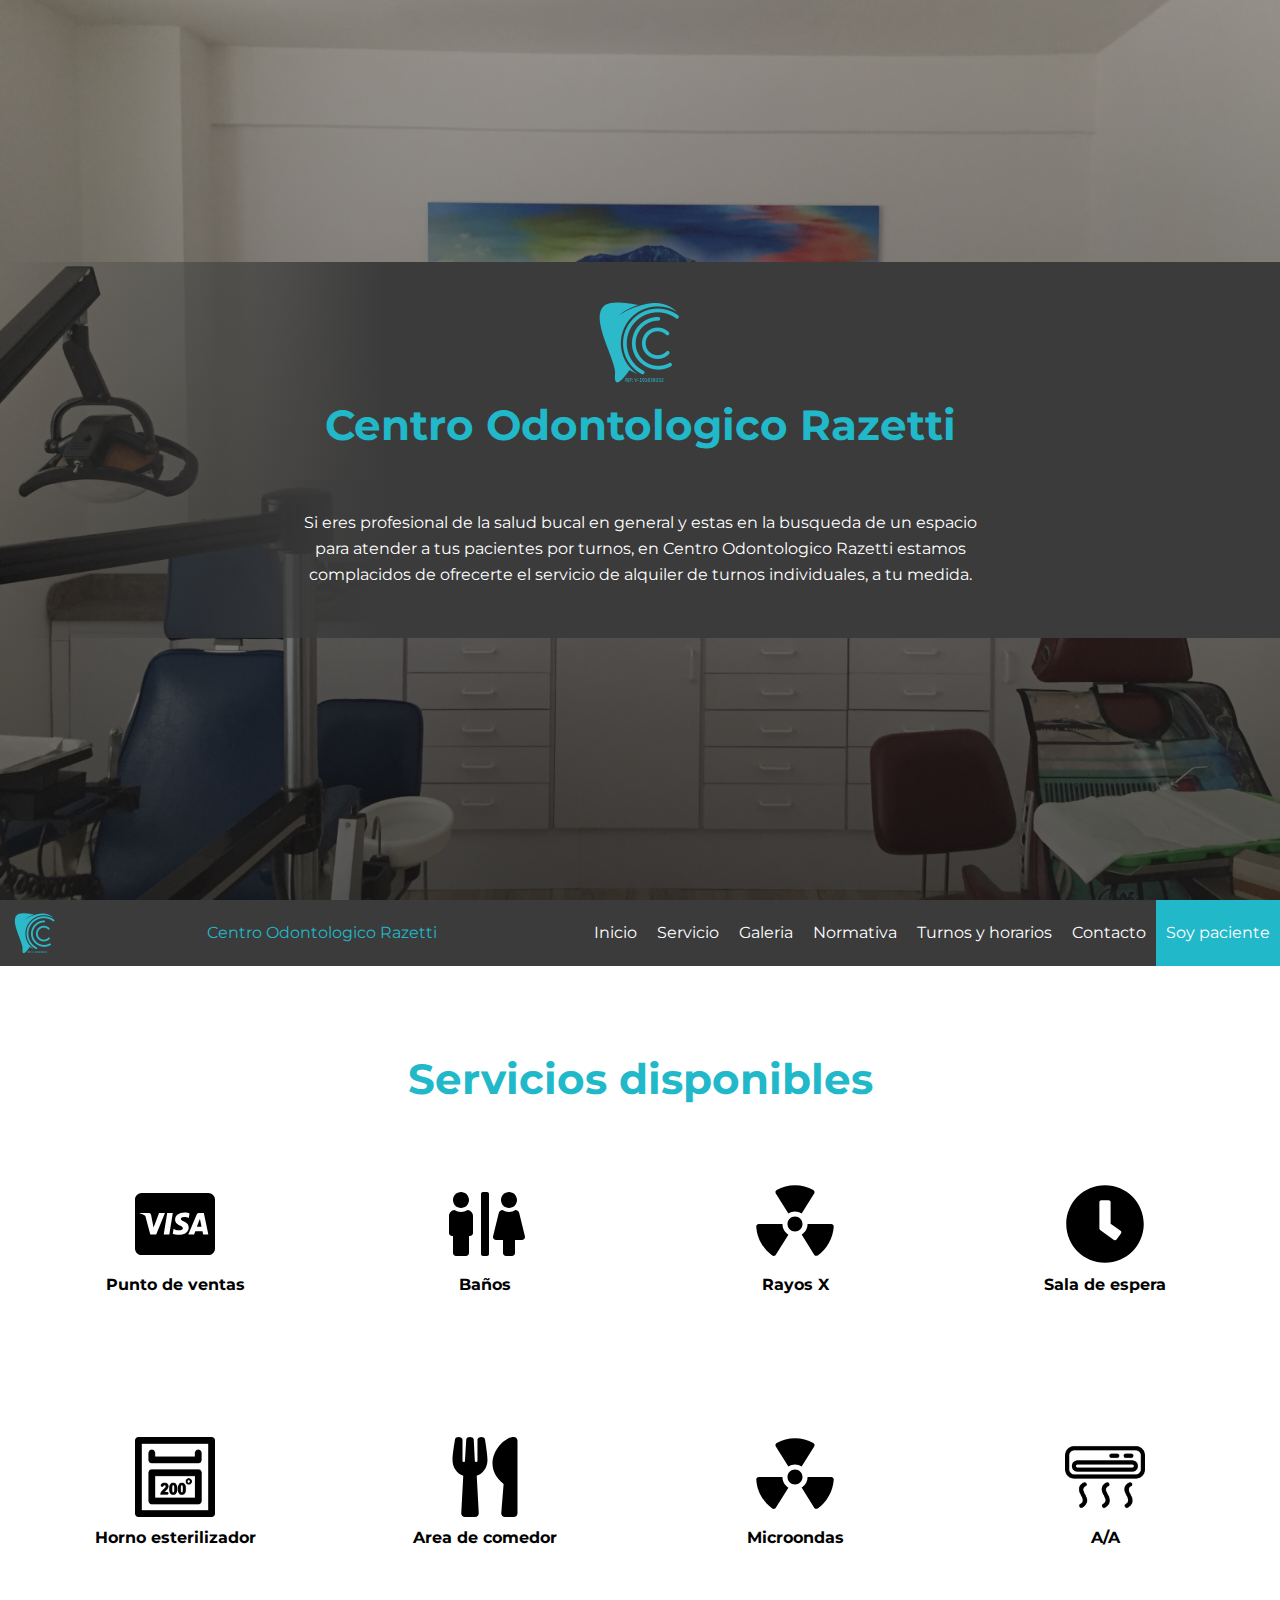
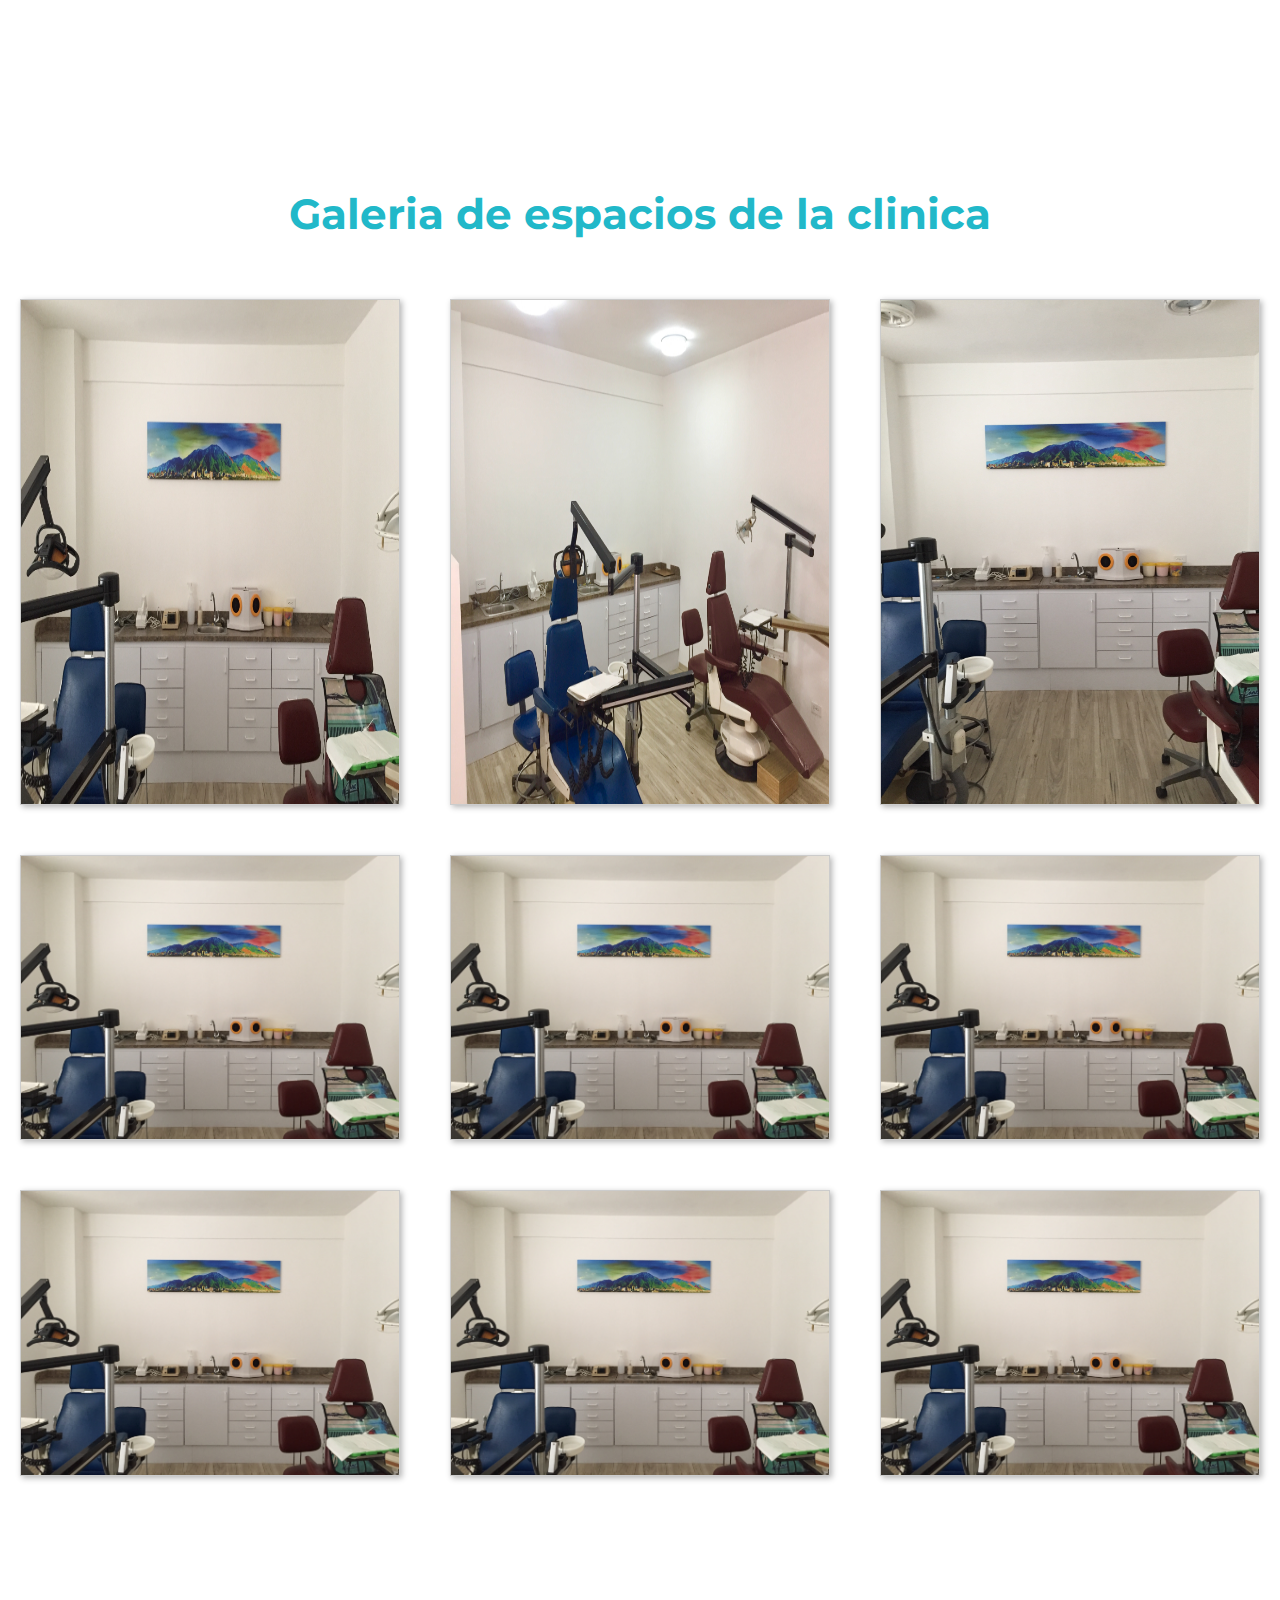
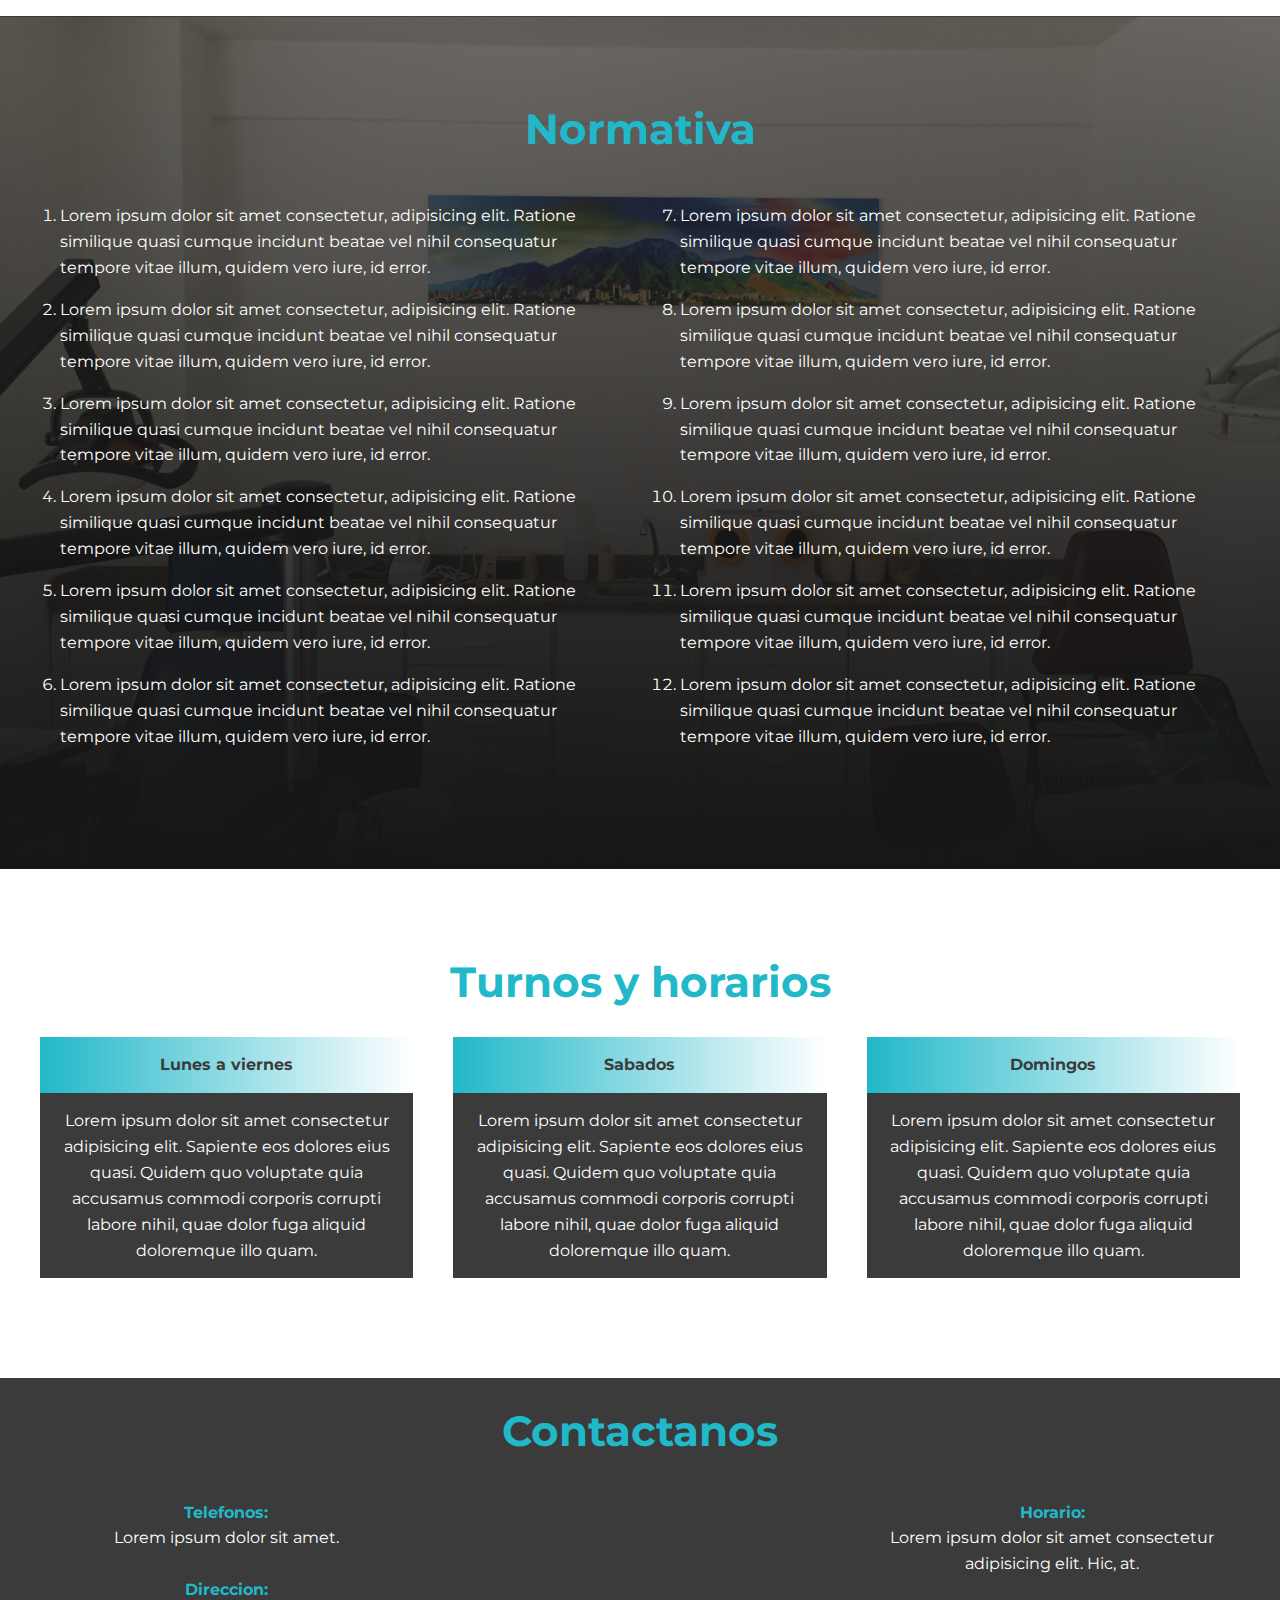
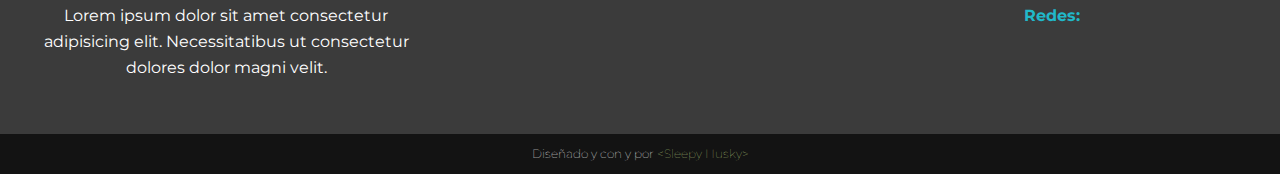
==== commit ddeb876f: "footer sleepy" ====
--- a/odontologos.html
+++ b/odontologos.html
@@ -202,16 +202,19 @@
         </div>
         <div id="redes">
           <p><span>Horario:</span><br>Lorem ipsum dolor sit amet consectetur adipisicing elit. Hic, at.</p><br>
-          <p><span>Redes:</span><br> <a href="https://api.whatsapp.com/send?phone=584126186427" target="_blank"><i
-                class="fab fa-whatsapp"></i></a> <a href="https://www.facebook.com/odontorazetti/" target="_blank"><i
-                class="fab fa-facebook"></i></a> <a href="https://www.instagram.com/odontorazetti/" target="_blank"><i
-                class="fab fa-instagram"></i></a></p>
+          <p><span>Redes:</span><br> 
+            <a href="https://api.whatsapp.com/send?phone=584126186427" target="_blank"><i class="fab fa-whatsapp"></i></a>
+            <a href="https://www.facebook.com/odontorazetti/" target="_blank"><i class="fab fa-facebook"></i></a>
+            <a href="https://www.instagram.com/odontorazetti/" target="_blank"><i class="fab fa-instagram"></i></a>
+            <a href="tel:+582125711219" target="_blank"><i class=" social fas fa-phone-square my-3"></i></a>
+            <a href="mailto:vaamondeodont@gmail.com" target="_blank"><i class="fas fa-envelope social my-3"></i></a>
+          </p>
         </div>
       </div>
     </div>
   </div>
   <div id="bannerSleepy">
-    <p>Diseñado y <i class="fas fa-code"></i> con <i class="fas fa-heart"></i> y <i class="fas fa-coffee"></i> por &ltSleepy Husky&gt</Sleepy></p>
+    <p>Diseñado y <i class="fas fa-code"></i> con <i class="fas fa-heart"></i> y <i class="fas fa-coffee"></i> por <a href="https://alexisss1928.github.io/" target="_blank">&ltSleepy Husky&gt</a></Sleepy></p>
   </div>
   <script>
     window.onscroll = function () { myFunction() };
--- a/css/index.css
+++ b/css/index.css
@@ -80,10 +80,10 @@
 #header__image {
   height: 100vh;
   width: 50%;
-  background-image: -webkit-gradient(linear, left top, right top, from(rgba(255, 255, 255, 0)), color-stop(80%, rgba(255, 255, 255, 0.1)), to(rgb(255, 255, 255))), url("../Assets/Imagenes/Capa_8.jpg");
-  background-image: -webkit-linear-gradient(left, rgba(255, 255, 255, 0) 0%, rgba(255, 255, 255, 0.1) 80%, rgb(255, 255, 255) 100%), url("../Assets/Imagenes/Capa_8.jpg");
-  background-image: -o-linear-gradient(left, rgba(255, 255, 255, 0) 0%, rgba(255, 255, 255, 0.1) 80%, rgb(255, 255, 255) 100%), url("../Assets/Imagenes/Capa_8.jpg");
-  background-image: linear-gradient(to right, rgba(255, 255, 255, 0) 0%, rgba(255, 255, 255, 0.1) 80%, rgb(255, 255, 255) 100%), url("../Assets/Imagenes/Capa_8.jpg");
+  background-image: -webkit-gradient(linear, left top, right top, from(rgba(255, 255, 255, 0)), color-stop(80%, rgba(255, 255, 255, 0.1)), to(rgb(255, 255, 255))), url("../Assets/Stock/checkup-dentist-tool-instrument-young/3124.jpg");
+  background-image: -webkit-linear-gradient(left, rgba(255, 255, 255, 0) 0%, rgba(255, 255, 255, 0.1) 80%, rgb(255, 255, 255) 100%), url(".../Assets/Stock/checkup-dentist-tool-instrument-young/3124.jpg");
+  background-image: -o-linear-gradient(left, rgba(255, 255, 255, 0) 0%, rgba(255, 255, 255, 0.1) 80%, rgb(255, 255, 255) 100%), url("../Assets/Stock/checkup-dentist-tool-instrument-young/3124.jpg");
+  background-image: linear-gradient(to right, rgba(255, 255, 255, 0) 0%, rgba(255, 255, 255, 0.1) 80%, rgb(255, 255, 255) 100%), url("../Assets/Stock/checkup-dentist-tool-instrument-young/3124.jpg");
   background-size: cover;
   background-position: center center;
   padding: 20px;
@@ -213,10 +213,10 @@
 *******************************/
 
 #misVis {
-  background-image: -webkit-gradient(linear, left bottom, left top, from(rgba(22, 22, 22, 1)), to(rgba(22, 22, 22, .6))), url("../Assets/Fotos/IMG_8356.jpg");
-  background-image: -webkit-linear-gradient(bottom, rgba(22, 22, 22, 1), rgba(22, 22, 22, .6)), url("../Assets/Fotos/IMG_8356.jpg");
-  background-image: -o-linear-gradient(bottom, rgba(22, 22, 22, 1), rgba(22, 22, 22, .6)), url("../Assets/Fotos/IMG_8356.jpg");
-  background-image: linear-gradient(to top, rgba(22, 22, 22, 1), rgba(22, 22, 22, .6)), url("../Assets/Fotos/IMG_8356.jpg");
+  background-image: -webkit-gradient(linear, left bottom, left top, from(rgba(22, 22, 22, 1)), to(rgba(22, 22, 22, .6))), url("../Assets/Stock/hermosa-chica-sentada-oficina-dentista/19475.jpg");
+  background-image: -webkit-linear-gradient(bottom, rgba(22, 22, 22, 1), rgba(22, 22, 22, .6)), url("../Assets/Stock/hermosa-chica-sentada-oficina-dentista/19475.jpg");
+  background-image: -o-linear-gradient(bottom, rgba(22, 22, 22, 1), rgba(22, 22, 22, .6)), url("../Assets/Stock/hermosa-chica-sentada-oficina-dentista/19475.jpg");
+  background-image: linear-gradient(to top, rgba(22, 22, 22, 1), rgba(22, 22, 22, .6)), url("../Assets/Stock/hermosa-chica-sentada-oficina-dentista/19475.jpg");
   background-size: cover;
   background-position: center center;
   display: -webkit-box;
@@ -292,10 +292,10 @@
 
 #imgFormulario {
   width: 50%;
-  background-image: -webkit-gradient(linear, left bottom, left top, from(rgba(22, 22, 22, .8)), to(rgba(22, 22, 22, .2))), url("../Assets/Fotos/IMG_7278.jpg");
-  background-image: -webkit-linear-gradient(bottom, rgba(22, 22, 22, .8), rgba(22, 22, 22, .2)), url("../Assets/Fotos/IMG_7278.jpg");
-  background-image: -o-linear-gradient(bottom, rgba(22, 22, 22, .8), rgba(22, 22, 22, .2)), url("../Assets/Fotos/IMG_7278.jpg");
-  background-image: linear-gradient(to top, rgba(22, 22, 22, .8), rgba(22, 22, 22, .2)), url("../Assets/Fotos/IMG_7278.jpg");
+  background-image: -webkit-gradient(linear, left bottom, left top, from(rgba(22, 22, 22, .8)), to(rgba(22, 22, 22, .2))), url("../Assets/Stock/back2/1740.jpg");
+  background-image: -webkit-linear-gradient(bottom, rgba(22, 22, 22, .8), rgba(22, 22, 22, .2)), url("../Assets/Stock/back2/1740.jpg");
+  background-image: -o-linear-gradient(bottom, rgba(22, 22, 22, .8), rgba(22, 22, 22, .2)), url("../Assets/Stock/back2/1740.jpg");
+  background-image: linear-gradient(to top, rgba(22, 22, 22, .8), rgba(22, 22, 22, .2)), url("../Assets/Stock/back2/1740.jpg");
   background-position: center center;
   background-size: cover;
   display: -webkit-box;
@@ -385,7 +385,7 @@
   background-image: -webkit-gradient(linear, left bottom, left top, from(rgba(250, 250, 250, .8)), to(rgba(250, 250, 250, .2))), url("../Assets/Fotos/opiniones.jpg");
   background-image: -webkit-linear-gradient(bottom, rgba(250, 250, 250, .8), rgba(250, 250, 250, .2)), url("../Assets/Fotos/opiniones.jpg");
   background-image: -o-linear-gradient(bottom, rgba(250, 250, 250, .8), rgba(250, 250, 250, .2)), url("../Assets/Fotos/opiniones.jpg");
-  background-image: linear-gradient(to top, rgba(250, 250, 250, .8), rgba(250, 250, 250, .2)), url("../Assets/Fotos/opiniones.jpg");
+  background-image: linear-gradient(to top, rgba(250, 250, 250, .8), rgba(250, 250, 250, .2)), url("../Assets/Stock/back3/OBDTHX0.jpg");
   background-size: cover;
   padding: 80px 20px;
   text-align: center;
@@ -469,7 +469,12 @@
   background-color: #131313;
   color:white;
   font-weight: lighter;
-  font-size: 12px
+  font-size: 12px;
+}
+
+#bannerSleepy a {
+  text-decoration: none;
+  color:#b6c47c;
 }
 
 /*******************************
@@ -509,10 +514,12 @@
     display: none;
   }
   #header__text {
-    background-image: -webkit-gradient(linear, left bottom, left top, from(rgba(22, 22, 22, .8)), to(rgba(22, 22, 22, .2))), url("../Assets/Imagenes/Capa_8.jpg");
-    background-image: -webkit-linear-gradient(bottom, rgba(22, 22, 22, .8), rgba(22, 22, 22, .2)), url("../Assets/Imagenes/Capa_8.jpg");
-    background-image: -o-linear-gradient(bottom, rgba(22, 22, 22, .8), rgba(22, 22, 22, .2)), url("../Assets/Imagenes/Capa_8.jpg");
-    background-image: linear-gradient(to top, rgba(22, 22, 22, .8), rgba(22, 22, 22, .2)), url("../Assets/Imagenes/Capa_8.jpg");
+    background-image: -webkit-gradient(linear, left bottom, left top, from(rgba(22, 22, 22, .8)), to(rgba(22, 22, 22, .2))), url("../Assets/Stock/back3/OBDTHX0.jpg");
+    background-image: -webkit-linear-gradient(bottom, rgba(22, 22, 22, .8), rgba(22, 22, 22, .2)), url("../Assets/Stock/back3/OBDTHX0.jpg");
+    background-image: -o-linear-gradient(bottom, rgba(22, 22, 22, .8), rgba(22, 22, 22, .2)), url("../Assets/Stock/back3/OBDTHX0.jpg");
+    background-image: linear-gradient(to top, rgba(22, 22, 22, .8), rgba(22, 22, 22, .2)), url("../Assets/Stock/back3/OBDTHX0.jpg");
+    background-size: cover;
+    background-position: center center;
     width: 100%;
   }
   #header__text p {
@@ -556,12 +563,12 @@
 ********Mision y Vision*********
 *******************************/
   #misVis {
-    background-image: -webkit-gradient(linear, left bottom, left top, from(rgba(22, 22, 22, 1)), to(rgba(22, 22, 22, .6))), url("../Assets/Fotos/IMG_8356.jpg");
-    background-image: -webkit-linear-gradient(bottom, rgba(22, 22, 22, 1), rgba(22, 22, 22, .6)), url("../Assets/Fotos/IMG_8356.jpg");
-    background-image: -o-linear-gradient(bottom, rgba(22, 22, 22, 1), rgba(22, 22, 22, .6)), url("../Assets/Fotos/IMG_8356.jpg");
-    background-image: linear-gradient(to top, rgba(22, 22, 22, 1), rgba(22, 22, 22, .6)), url("../Assets/Fotos/IMG_8356.jpg");
+    background-image: -webkit-gradient(linear, left bottom, left top, from(rgba(22, 22, 22, 1)), to(rgba(22, 22, 22, .6))), url("../Assets/Stock/hermosa-chica-sentada-oficina-dentista/19475.jpg");
+  background-image: -webkit-linear-gradient(bottom, rgba(22, 22, 22, 1), rgba(22, 22, 22, .6)), url("../Assets/Stock/hermosa-chica-sentada-oficina-dentista/19475.jpg");
+  background-image: -o-linear-gradient(bottom, rgba(22, 22, 22, 1), rgba(22, 22, 22, .6)), url("../Assets/Stock/hermosa-chica-sentada-oficina-dentista/19475.jpg");
+  background-image: linear-gradient(to top, rgba(22, 22, 22, 1), rgba(22, 22, 22, .6)), url("../Assets/Stock/hermosa-chica-sentada-oficina-dentista/19475.jpg");
     background-size: cover;
-    background-position: center center;
+    background-position: right center;
     display: -webkit-box;
     display: -ms-flexbox;
     display: flex;
@@ -606,10 +613,10 @@
   }
   #textoFormulario {
     width: 100%;
-    background-image: -webkit-gradient(linear, left bottom, left top, from(rgba(22, 22, 22, .8)), to(rgba(22, 22, 22, .2))), url("../Assets/Fotos/IMG_7278.jpg");
-    background-image: -webkit-linear-gradient(bottom, rgba(22, 22, 22, .8), rgba(22, 22, 22, .2)), url("../Assets/Fotos/IMG_7278.jpg");
-    background-image: -o-linear-gradient(bottom, rgba(22, 22, 22, .8), rgba(22, 22, 22, .2)), url("../Assets/Fotos/IMG_7278.jpg");
-    background-image: linear-gradient(to top, rgba(22, 22, 22, .8), rgba(22, 22, 22, .2)), url("../Assets/Fotos/IMG_7278.jpg");
+    background-image: -webkit-gradient(linear, left bottom, left top, from(rgba(22, 22, 22, .8)), to(rgba(22, 22, 22, .2))), url("../Assets/Stock/back2/1740.jpg");
+  background-image: -webkit-linear-gradient(bottom, rgba(22, 22, 22, .8), rgba(22, 22, 22, .2)), url("../Assets/Stock/back2/1740.jpg");
+  background-image: -o-linear-gradient(bottom, rgba(22, 22, 22, .8), rgba(22, 22, 22, .2)), url("../Assets/Stock/back2/1740.jpg");
+  background-image: linear-gradient(to top, rgba(22, 22, 22, 1), rgba(22, 22, 22, .5)), url("../Assets/Stock/back2/1740.jpg");
     background-position: center center;
     background-size: cover;
   }
